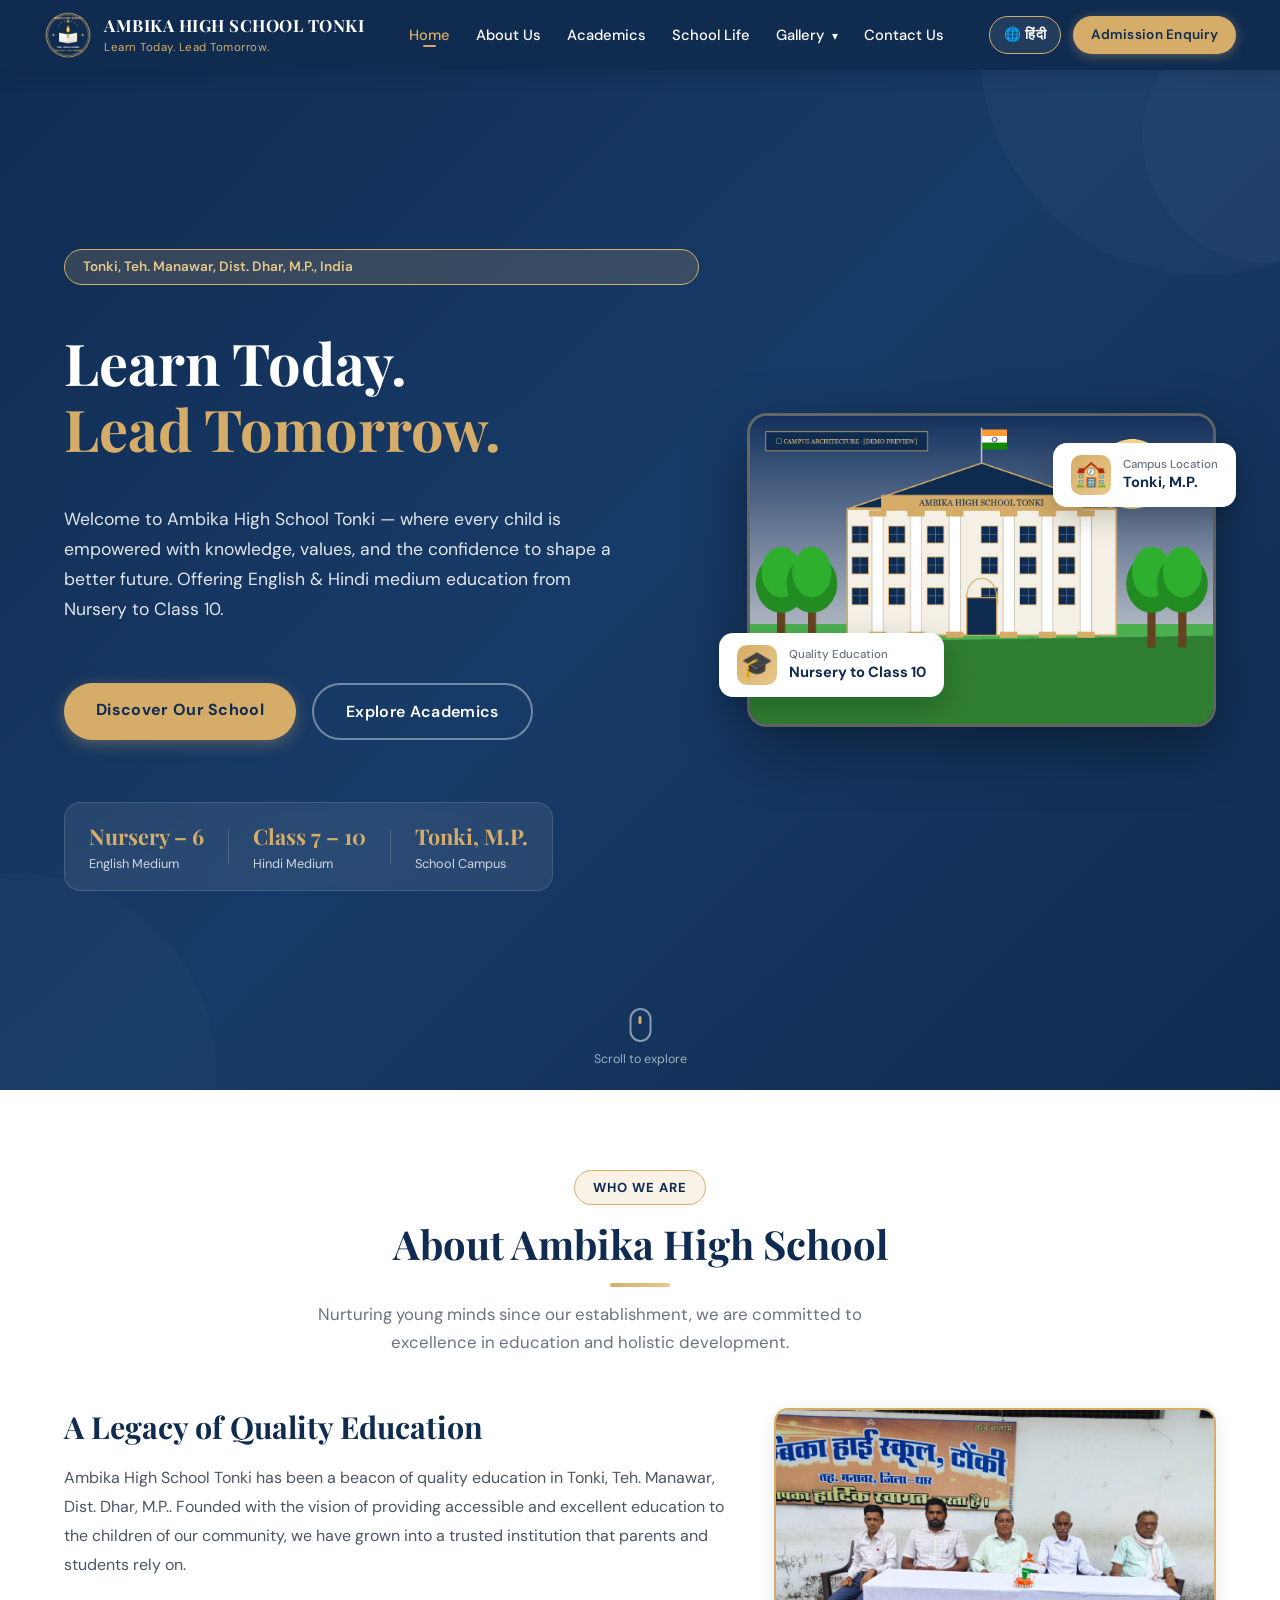
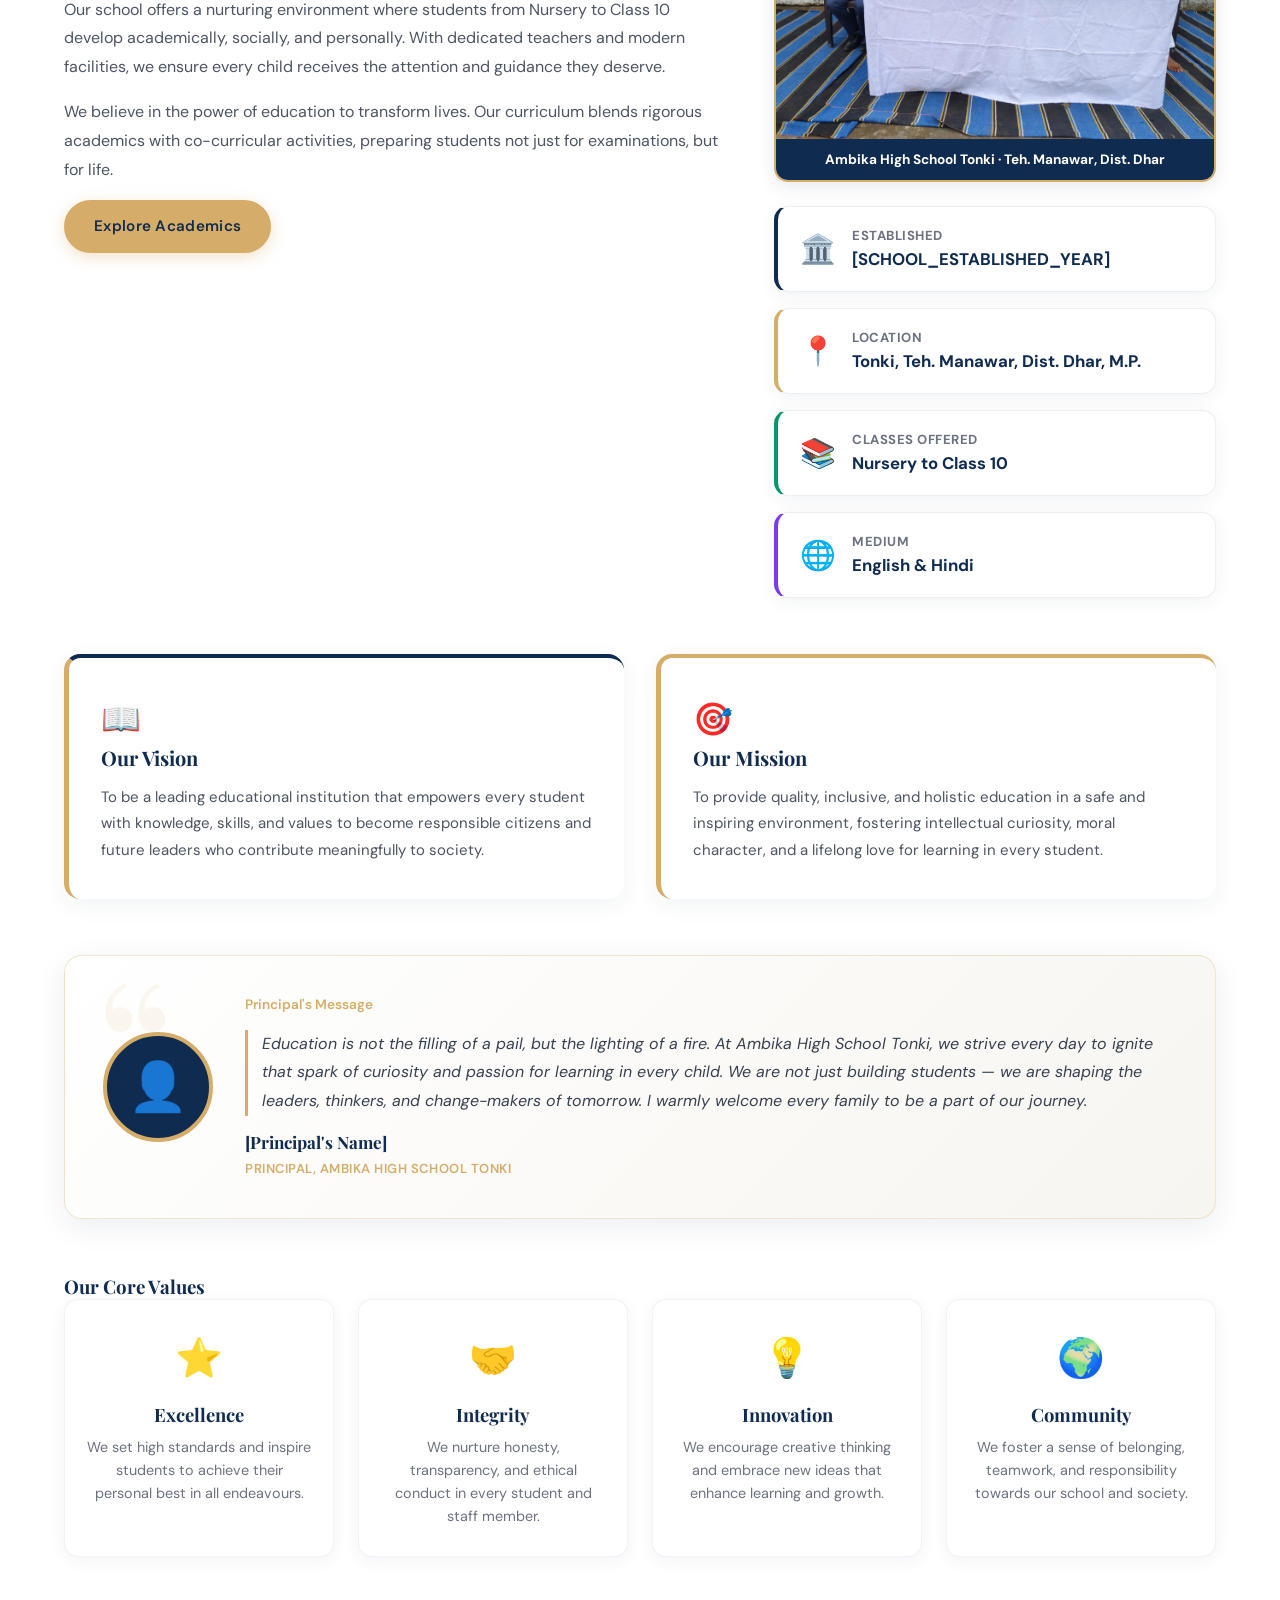
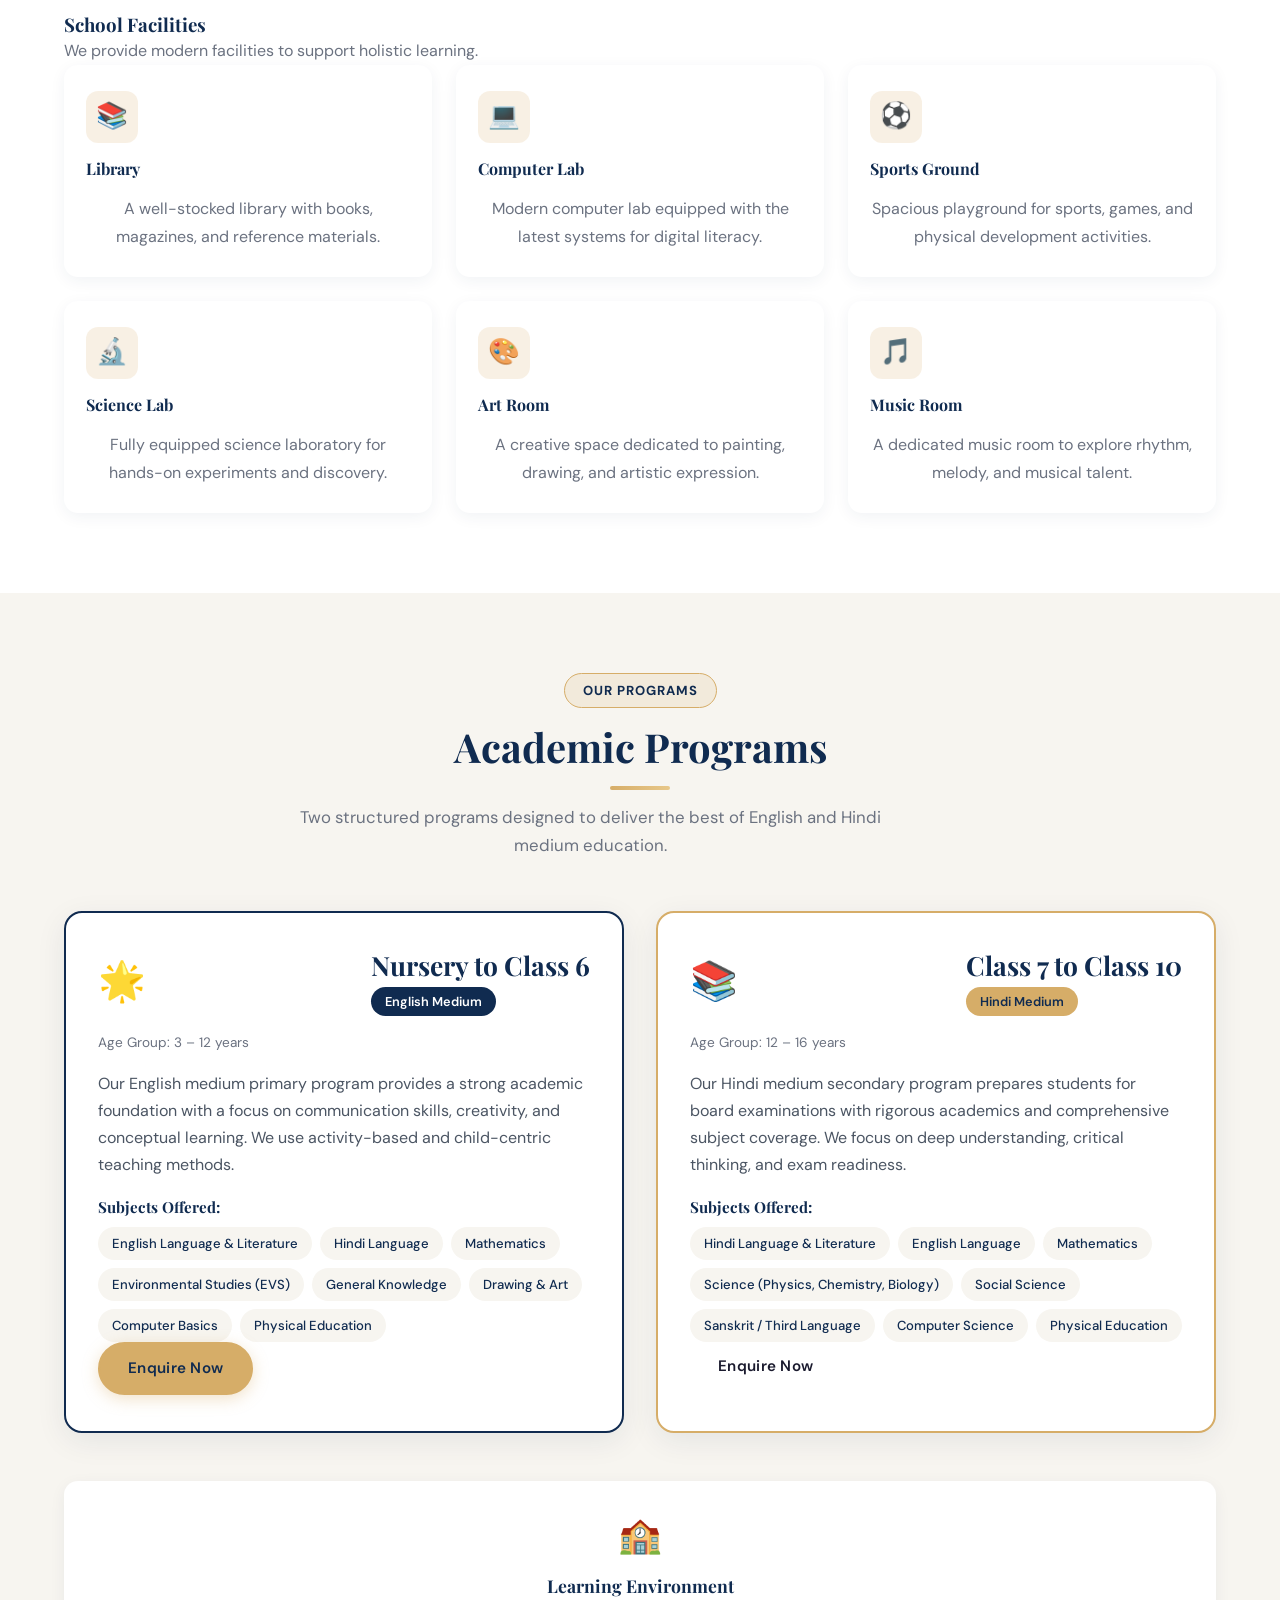
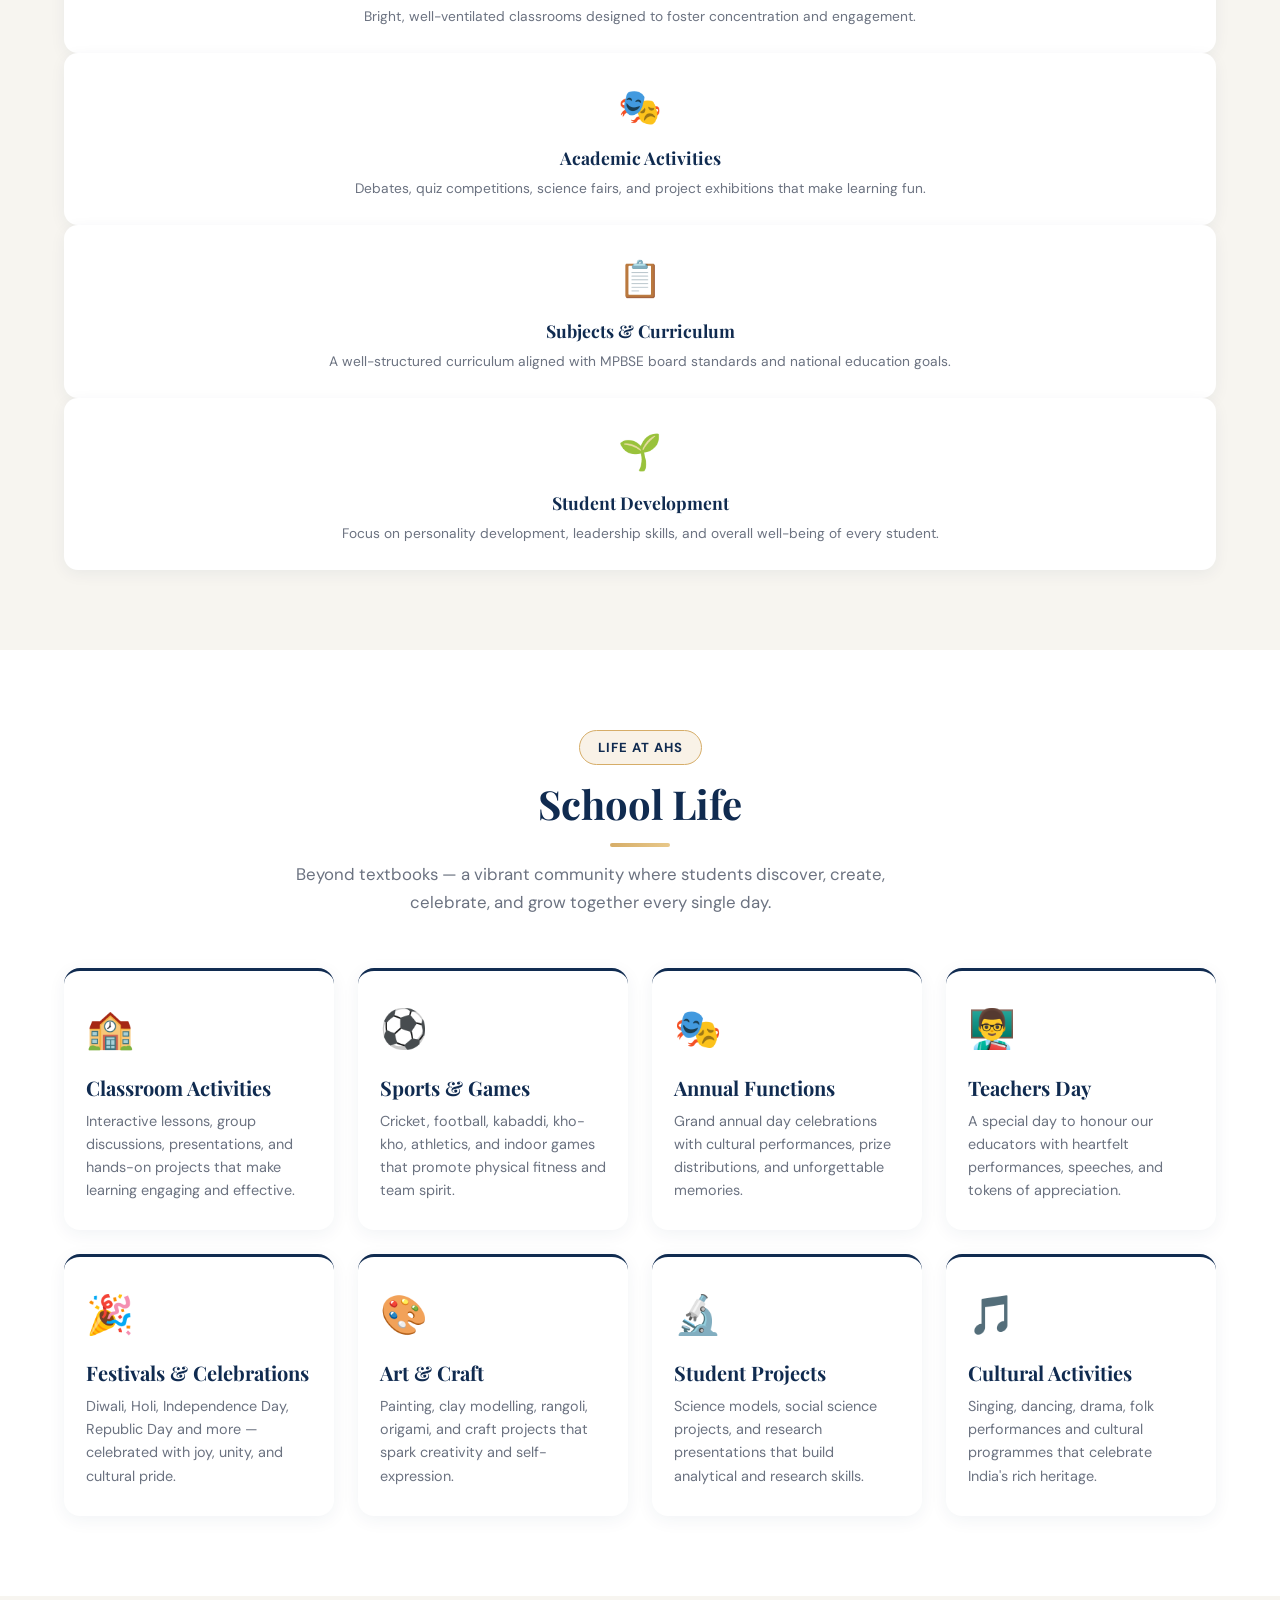
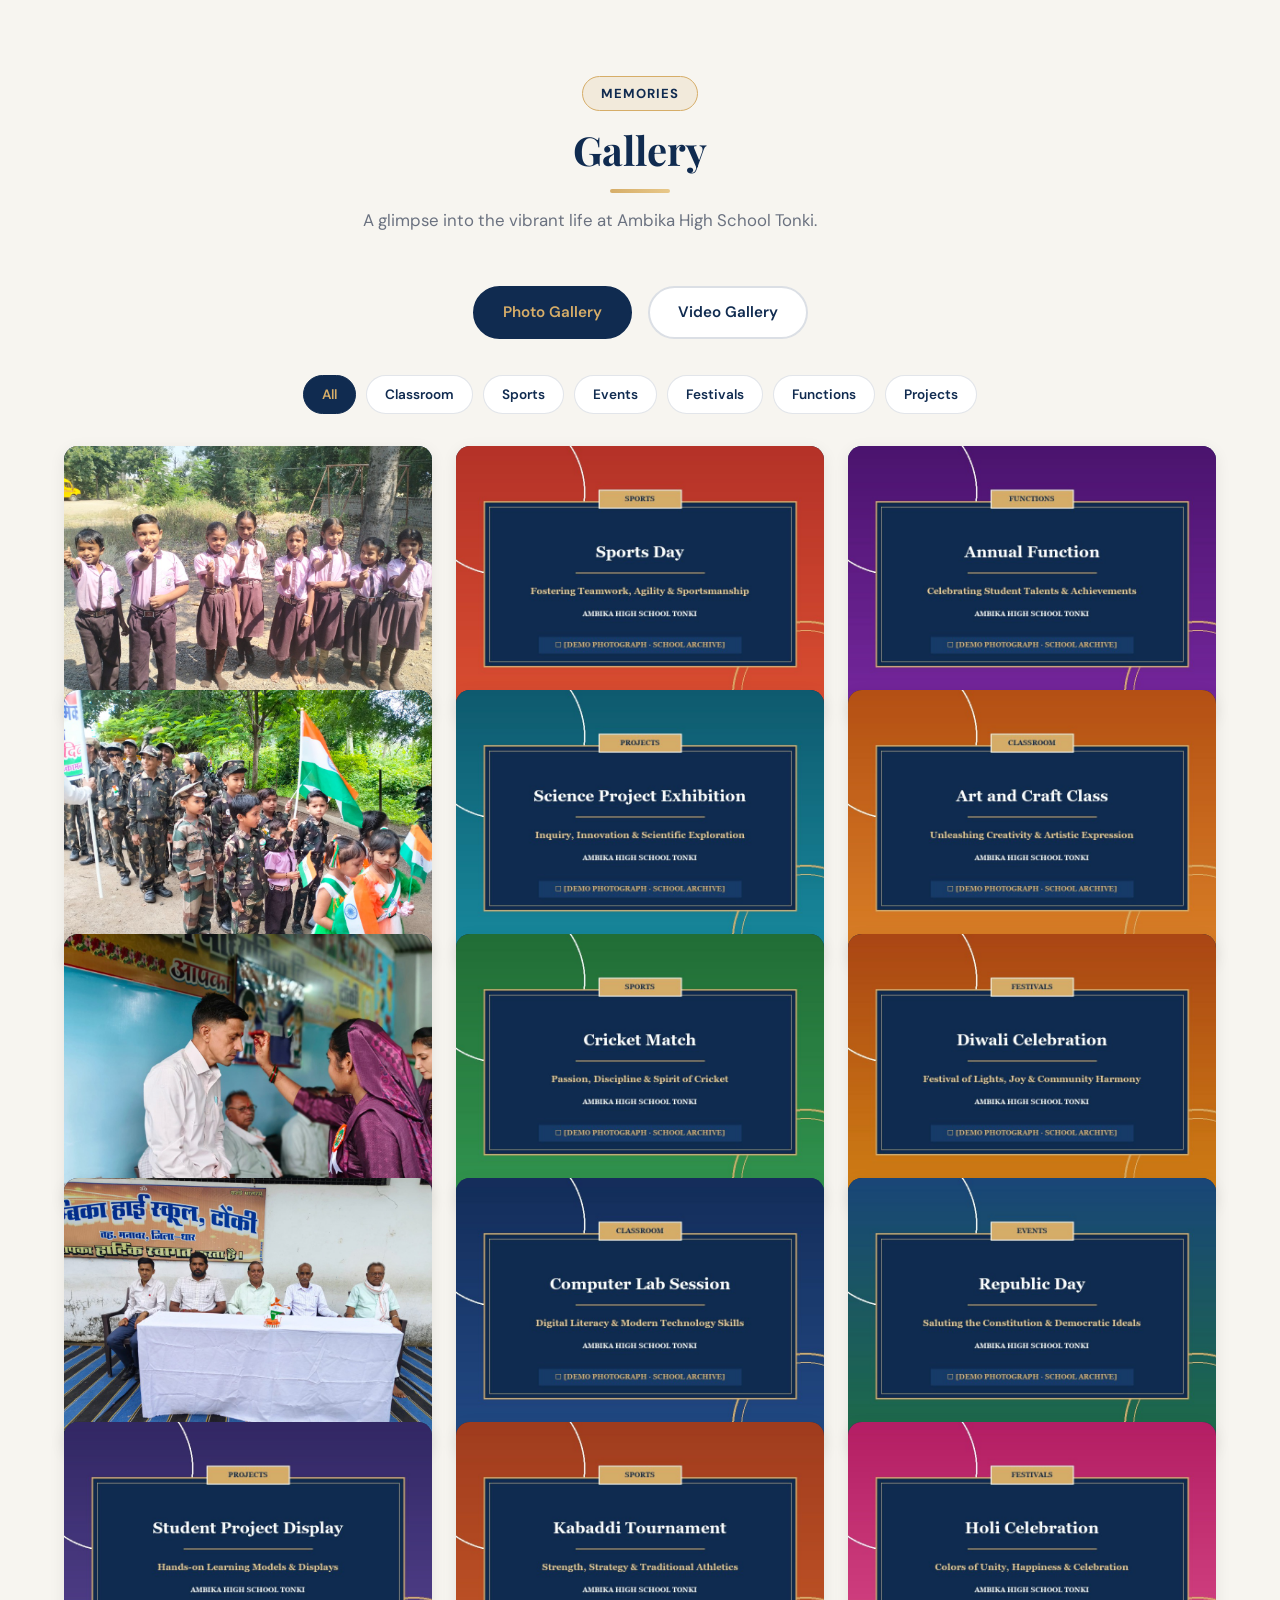
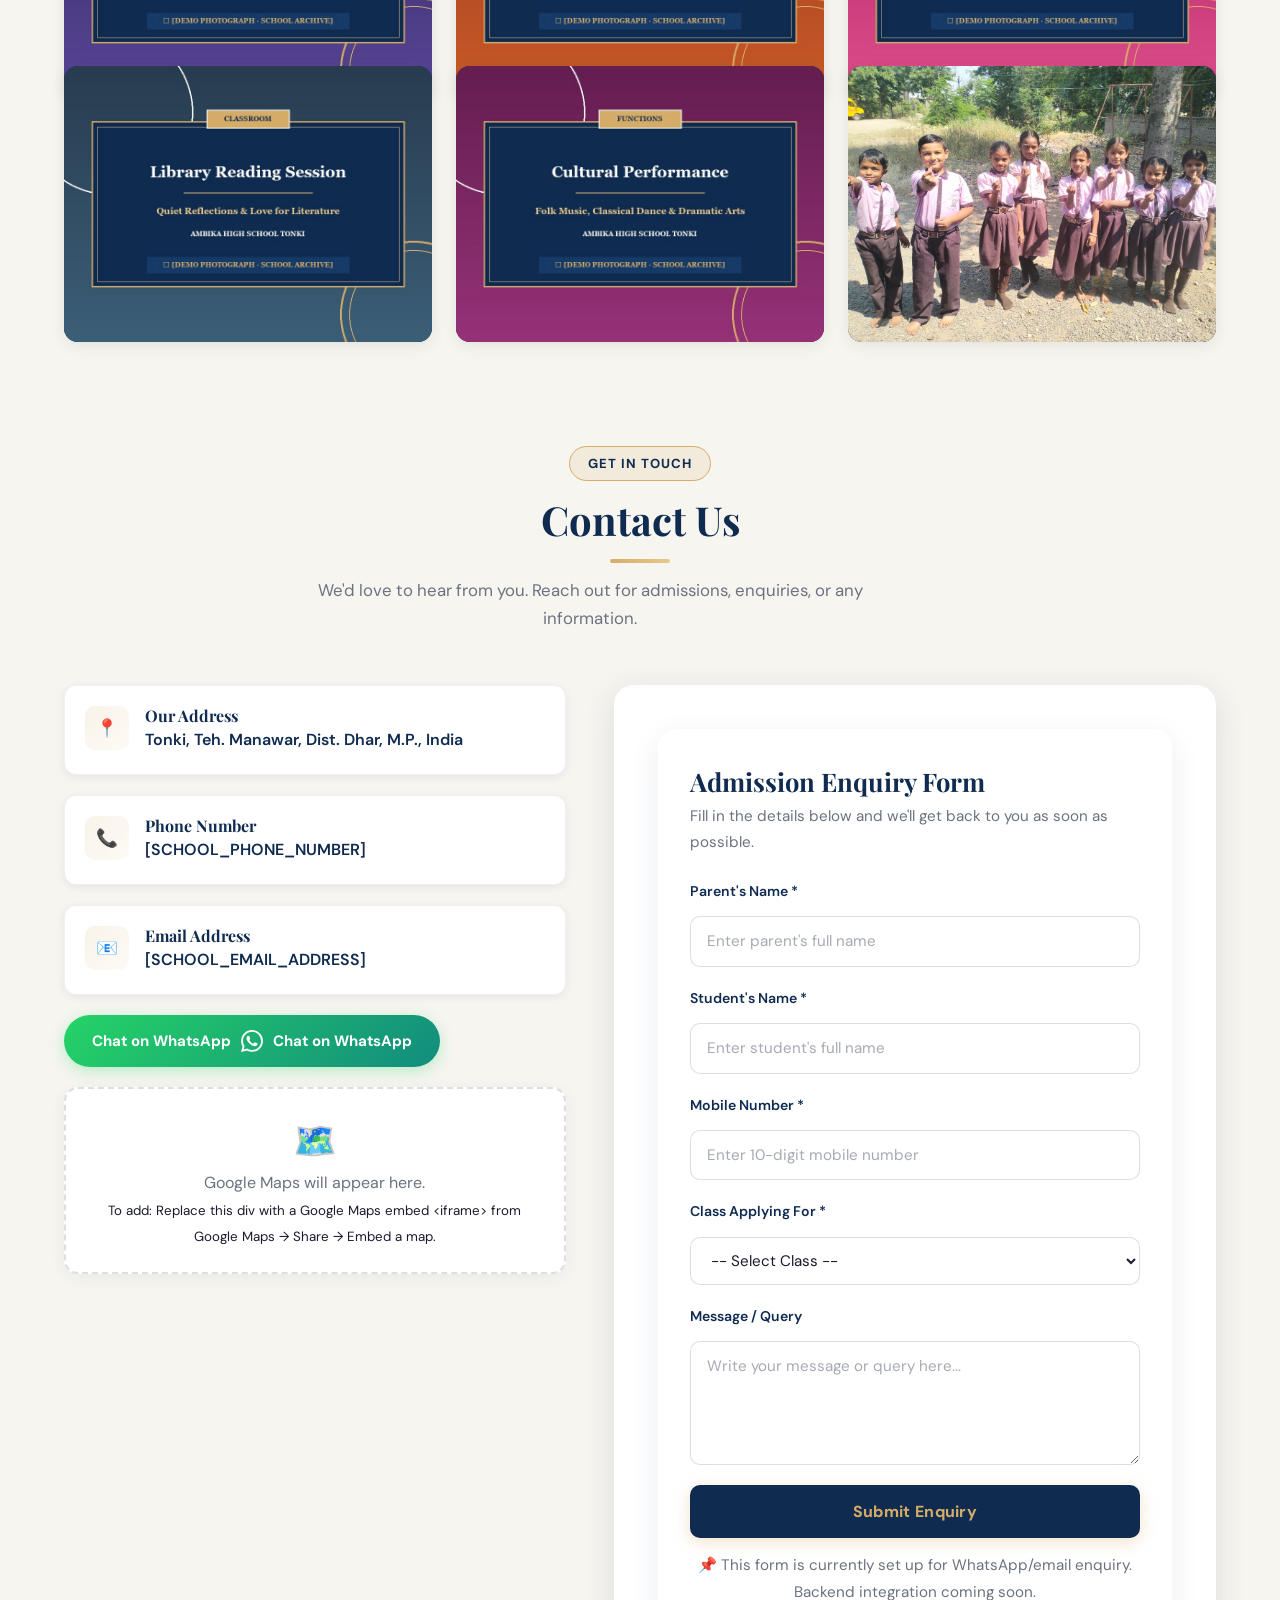
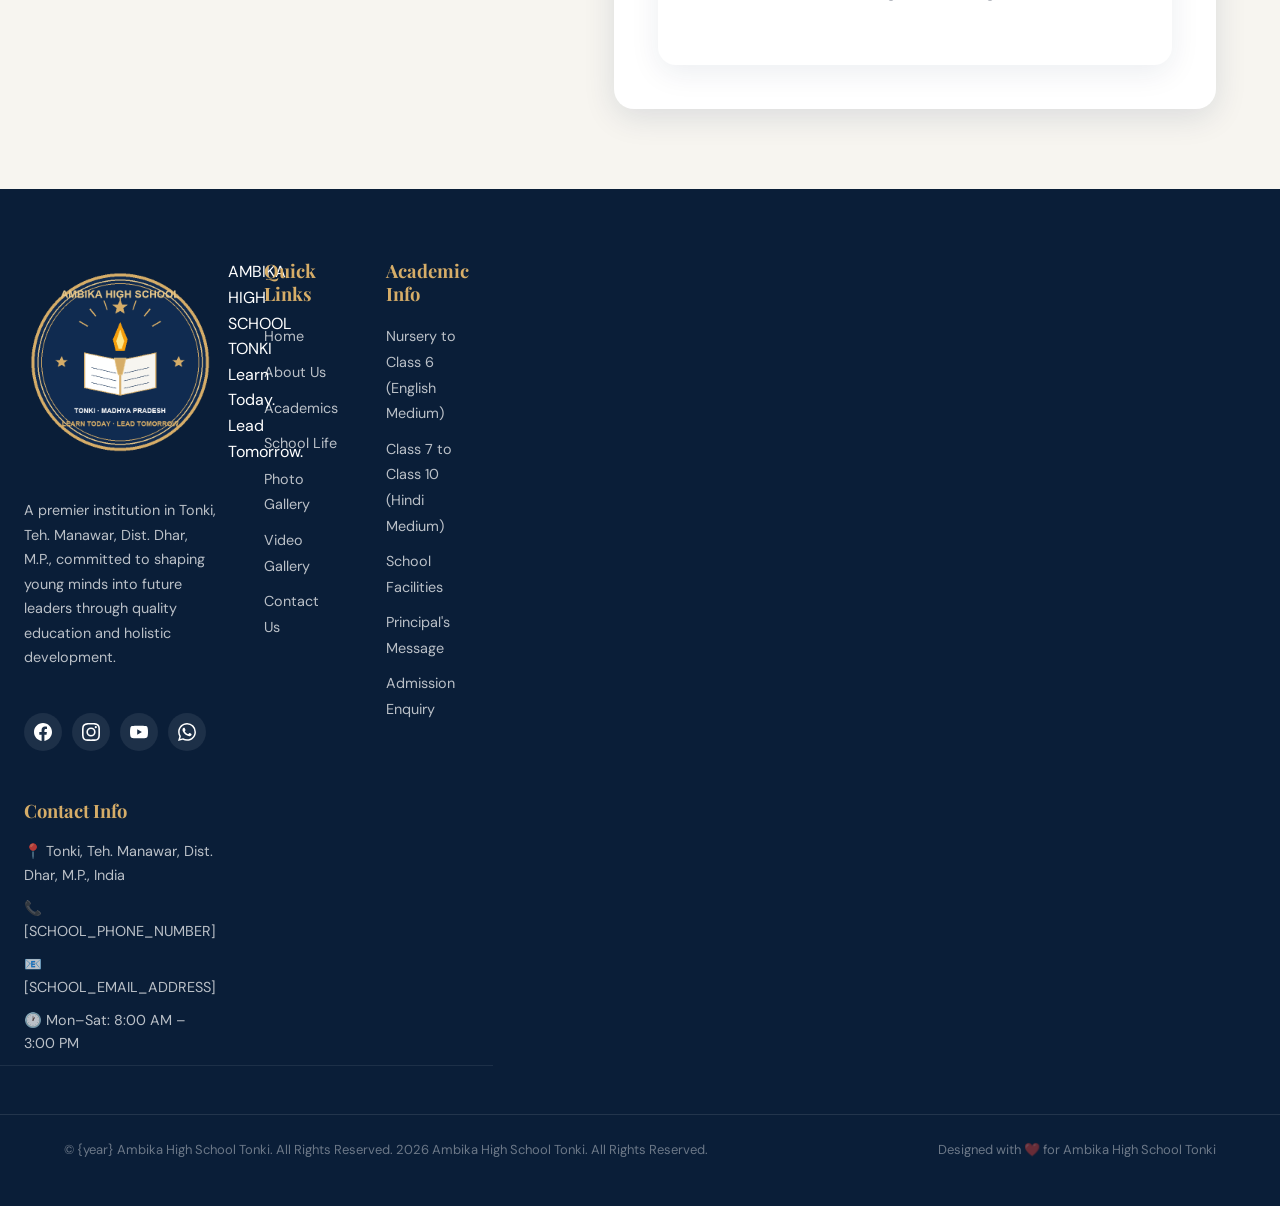
==== index.html @ 6439ce1b "Add files via upload" ====
<!DOCTYPE html>
<html lang="en">
<head>
  <meta charset="UTF-8" />
  <meta name="viewport" content="width=device-width, initial-scale=1.0" />
  <title>Ambika High School Tonki | Learn Today. Lead Tomorrow.</title>
  <meta name="description" content="Ambika High School Tonki — a premier school in Madhya Pradesh offering quality education from Nursery to Class 10. Nurturing young minds to lead tomorrow." />
  <!-- Open Graph -->
  <meta property="og:title" content="Ambika High School Tonki | Learn Today. Lead Tomorrow." />
  <meta property="og:description" content="A premier school in Tonki, Teh. Manawar, Dist. Dhar, M.P. offering English & Hindi medium education from Nursery to Class 10." />
  <meta property="og:type" content="website" />
  <!-- Favicon -->
  <link rel="icon" type="image/x-icon" href="assets/images/favicon.ico" />
  <!-- Google Fonts -->
  <link rel="preconnect" href="https://fonts.googleapis.com" />
  <link rel="preconnect" href="https://fonts.gstatic.com" crossorigin />
  <link href="https://fonts.googleapis.com/css2?family=Playfair+Display:wght@400;700&family=DM+Sans:wght@400;500;600&family=Noto+Sans+Devanagari:wght@400;600&display=swap" rel="stylesheet" />
  <!-- Stylesheet -->
  <link rel="stylesheet" href="assets/css/style.css" />
</head>
<body>

  <!-- ============================================================
       NAVIGATION BAR
  ============================================================ -->
  <nav id="navbar">
    <div class="nav-container">
      <!-- Logo -->
      <a href="#home" class="nav-logo" aria-label="Ambika High School Tonki Home">
        <img src="assets/images/logo.png" alt="Ambika High School Tonki Logo" class="logo-img" onerror="this.style.display='none';this.nextElementSibling.style.display='flex'" />
        <span class="logo-fallback" style="display:none;">AHS</span>
        <div class="logo-text">
          <span class="school-name-en" data-en="AMBIKA HIGH SCHOOL TONKI" data-hi="अंबिका हाई स्कूल टोंकी">AMBIKA HIGH SCHOOL TONKI</span>
          <span class="school-name-hi" style="display:none;" data-en="AMBIKA HIGH SCHOOL TONKI" data-hi="अंबिका हाई स्कूल टोंकी">अंबिका हाई स्कूल टोंकी</span>
          <span class="school-tagline" data-en="Learn Today. Lead Tomorrow." data-hi="आज सीखें, कल नेतृत्व करें।">Learn Today. Lead Tomorrow.</span>
        </div>
      </a>

      <!-- Desktop Nav Links -->
      <ul class="nav-links nav-menu" id="navLinks">
        <li><a href="#home" class="nav-link active" data-en="Home" data-hi="घर">Home</a></li>
        <li><a href="#about" class="nav-link" data-en="About Us" data-hi="हमारे बारे में">About Us</a></li>
        <li><a href="#academics" class="nav-link" data-en="Academics" data-hi="शिक्षा">Academics</a></li>
        <li><a href="#school-life" class="nav-link" data-en="School Life" data-hi="स्कूल जीवन">School Life</a></li>
        <li class="nav-dropdown has-dropdown">
          <a href="#gallery" class="nav-link dropdown-toggle"><span data-en="Gallery" data-hi="गैलरी">Gallery</span> <span class="dropdown-arrow">▾</span></a>
          <ul class="dropdown-menu nav-dropdown-menu">
            <li><a href="#photo-gallery" class="dropdown-item" data-en="Photo Gallery" data-hi="फोटो गैलरी">Photo Gallery</a></li>
            <li><a href="#video-gallery" class="dropdown-item" data-en="Video Gallery" data-hi="वीडियो गैलरी">Video Gallery</a></li>
          </ul>
        </li>
        <li><a href="#contact" class="nav-link" data-en="Contact Us" data-hi="संपर्क करें">Contact Us</a></li>
      </ul>

      <!-- Right Controls -->
      <div class="nav-controls">
        <button id="langToggle" class="lang-toggle" aria-label="Toggle Language">
          <span class="lang-icon">🌐</span>
          <span class="lang-label-en">English</span>
          <span class="lang-sep"> | </span>
          <span class="lang-label-hi">हिंदी</span>
        </button>
        <a href="#contact" class="btn btn-primary nav-cta" data-en="Admission Enquiry" data-hi="प्रवेश पूछताछ">Admission Enquiry</a>
        <!-- Hamburger -->
        <button class="hamburger" id="hamburger" aria-label="Open Menu" aria-expanded="false">
          <span></span>
          <span></span>
          <span></span>
        </button>
      </div>
    </div>
  </nav>

  <!-- ============================================================
       HERO SECTION
  ============================================================ -->
  <section id="home" class="hero">
    <!-- Decorative SVG background shapes -->
    <div class="hero-bg-shapes" aria-hidden="true">
      <svg class="hero-svg-top-right" viewBox="0 0 400 400" xmlns="http://www.w3.org/2000/svg">
        <circle cx="300" cy="80" r="180" fill="rgba(255,255,255,0.04)" />
        <circle cx="350" cy="150" r="100" fill="rgba(255,255,255,0.03)" />
      </svg>
      <svg class="hero-svg-bottom-left" viewBox="0 0 300 300" xmlns="http://www.w3.org/2000/svg">
        <circle cx="50" cy="250" r="150" fill="rgba(255,255,255,0.03)" />
      </svg>
    </div>

    <!-- Animated Floating Shapes -->
    <div class="floating-shapes" aria-hidden="true">
      <div class="shape shape-circle-1"></div>
      <div class="shape shape-circle-2"></div>
      <div class="shape shape-circle-3"></div>
      <div class="shape shape-dot-1"></div>
      <div class="shape shape-dot-2"></div>
      <div class="shape shape-dot-3"></div>
      <div class="shape shape-ring-1"></div>
      <div class="shape shape-ring-2"></div>
    </div>

    <div class="hero-container">
      <div class="hero-content">
        <div class="hero-badge" data-en="Tonki, Teh. Manawar, Dist. Dhar, M.P., India" data-hi="टोंकी, तह. मनावर, जिला धार, म.प्र., भारत">Tonki, Teh. Manawar, Dist. Dhar, M.P., India</div>
        <h1 class="hero-heading">
          <span class="heading-line-1" data-en="Learn Today." data-hi="आज सीखें,">Learn Today.</span><br />
          <span class="heading-line-2" data-en="Lead Tomorrow." data-hi="कल नेतृत्व करें।">Lead Tomorrow.</span>
        </h1>
        <p class="hero-subtitle" data-en="Welcome to Ambika High School Tonki — where every child is empowered with knowledge, values, and the confidence to shape a better future. Offering English & Hindi medium education from Nursery to Class 10." data-hi="अंबिका हाई स्कूल टोंकी में आपका स्वागत है — जहाँ हर बच्चे को ज्ञान, मूल्यों और आत्मविश्वास के साथ सशक्त किया जाता है। नर्सरी से कक्षा 10 तक अंग्रेज़ी और हिंदी माध्यम में शिक्षा।">
          Welcome to Ambika High School Tonki — where every child is empowered with knowledge, values, and the confidence to shape a better future. Offering English &amp; Hindi medium education from Nursery to Class 10.
        </p>
        <div class="hero-actions">
          <a href="#about" class="btn btn-hero-primary" data-en="Discover Our School" data-hi="हमारा स्कूल जानें">Discover Our School</a>
          <a href="#academics" class="btn btn-hero-secondary" data-en="Explore Academics" data-hi="शिक्षा देखें">Explore Academics</a>
        </div>
        <div class="hero-stats">
          <div class="hero-stat">
            <span class="stat-number">Nursery – 6</span>
            <span class="stat-label" data-en="English Medium" data-hi="अंग्रेज़ी माध्यम">English Medium</span>
          </div>
          <div class="hero-stat-divider"></div>
          <div class="hero-stat">
            <span class="stat-number">Class 7 – 10</span>
            <span class="stat-label" data-en="Hindi Medium" data-hi="हिंदी माध्यम">Hindi Medium</span>
          </div>
          <div class="hero-stat-divider"></div>
          <div class="hero-stat">
            <span class="stat-number">Tonki, M.P.</span>
            <span class="stat-label" data-en="School Campus" data-hi="स्कूल परिसर">School Campus</span>
          </div>
        </div>
      </div>
      <div class="hero-visual">
        <div class="hero-image-wrap">
          <img src="assets/images/school-building.jpg" alt="Ambika High School Tonki Campus" class="hero-image-main" loading="eager" />
          <div class="hero-floating-card hero-floating-card-left">
            <div class="hero-floating-card-icon">🎓</div>
            <div class="hero-floating-card-text">
              <span class="hero-floating-card-label" data-en="Quality Education" data-hi="गुणवत्तापूर्ण शिक्षा">Quality Education</span>
              <span class="hero-floating-card-value" data-en="Nursery to Class 10" data-hi="नर्सरी से 10वीं तक">Nursery to Class 10</span>
            </div>
          </div>
          <div class="hero-floating-card hero-floating-card-right">
            <div class="hero-floating-card-icon">🏫</div>
            <div class="hero-floating-card-text">
              <span class="hero-floating-card-label" data-en="Campus Location" data-hi="परिसर का स्थान">Campus Location</span>
              <span class="hero-floating-card-value" data-en="Tonki, M.P." data-hi="टोंकी, म.प्र.">Tonki, M.P.</span>
            </div>
          </div>
        </div>
      </div>
    </div>
    <!-- Scroll indicator -->
    <div class="scroll-indicator" aria-hidden="true">
      <div class="scroll-mouse">
        <div class="scroll-wheel"></div>
      </div>
      <span data-en="Scroll to explore" data-hi="नीचे देखें">Scroll to explore</span>
    </div>
  </section>

  <!-- ============================================================
       ABOUT SECTION
  ============================================================ -->
  <section id="about" class="section about-section">
    <div class="container">

      <!-- Section Header -->
      <div class="section-header">
        <span class="section-badge" data-en="Who We Are" data-hi="हम कौन हैं">Who We Are</span>
        <h2 class="section-title" data-en="About Ambika High School" data-hi="अंबिका हाई स्कूल के बारे में">About Ambika High School</h2>
        <p class="section-subtitle" data-en="Nurturing young minds since our establishment, we are committed to excellence in education and holistic development." data-hi="अपनी स्थापना से युवा मनों को पोषित करते हुए, हम शिक्षा में उत्कृष्टता और समग्र विकास के लिए प्रतिबद्ध हैं।">Nurturing young minds since our establishment, we are committed to excellence in education and holistic development.</p>
      </div>

      <!-- School Introduction: 2-column -->
      <div class="about-intro-grid">
        <div class="about-intro-text">
          <!-- EDITABLE PLACEHOLDER: [SCHOOL_ESTABLISHED_YEAR] -->
          <h3 data-en="A Legacy of Quality Education" data-hi="गुणवत्तापूर्ण शिक्षा की विरासत">A Legacy of Quality Education</h3>
          <p data-en="Ambika High School Tonki has been a beacon of quality education in Tonki, Teh. Manawar, Dist. Dhar, M.P.. Founded with the vision of providing accessible and excellent education to the children of our community, we have grown into a trusted institution that parents and students rely on." data-hi="अंबिका हाई स्कूल टोंकी, तह. मनावर, जिला धार, म.प्र. के टोंकी में गुणवत्तापूर्ण शिक्षा का प्रतीक रही है। हमारे समुदाय के बच्चों को सुलभ और उत्कृष्ट शिक्षा प्रदान करने की दृष्टि से स्थापित, हम एक विश्वसनीय संस्था बन गए हैं।">
            Ambika High School Tonki has been a beacon of quality education in Tonki, Teh. Manawar, Dist. Dhar, M.P.. Founded with the vision of providing accessible and excellent education to the children of our community, we have grown into a trusted institution that parents and students rely on.
          </p>
          <p data-en="Our school offers a nurturing environment where students from Nursery to Class 10 develop academically, socially, and personally. With dedicated teachers and modern facilities, we ensure every child receives the attention and guidance they deserve." data-hi="हमारा स्कूल एक पोषक वातावरण प्रदान करता है जहाँ नर्सरी से कक्षा 10 तक के छात्र शैक्षणिक, सामाजिक और व्यक्तिगत रूप से विकसित होते हैं। समर्पित शिक्षकों और आधुनिक सुविधाओं के साथ, हम सुनिश्चित करते हैं कि हर बच्चे को उनके योग्य ध्यान और मार्गदर्शन मिले।">
            Our school offers a nurturing environment where students from Nursery to Class 10 develop academically, socially, and personally. With dedicated teachers and modern facilities, we ensure every child receives the attention and guidance they deserve.
          </p>
          <p data-en="We believe in the power of education to transform lives. Our curriculum blends rigorous academics with co-curricular activities, preparing students not just for examinations, but for life." data-hi="हम शिक्षा की जीवन को बदलने की शक्ति में विश्वास करते हैं। हमारा पाठ्यक्रम कठोर शिक्षाविदों को सह-पाठ्यचर्या गतिविधियों के साथ मिश्रित करता है, छात्रों को न केवल परीक्षाओं के लिए बल्कि जीवन के लिए तैयार करता है।">
            We believe in the power of education to transform lives. Our curriculum blends rigorous academics with co-curricular activities, preparing students not just for examinations, but for life.
          </p>
          <a href="#academics" class="btn btn-primary" data-en="Explore Academics" data-hi="शिक्षा देखें">Explore Academics</a>
        </div>
        <div class="about-intro-cards">
          <!-- Official School Leadership & Foundation Photo -->
          <div class="about-real-photo-card" style="margin-bottom: 8px; border-radius: 14px; overflow: hidden; box-shadow: 0 4px 18px rgba(16,43,80,0.1); border: 2px solid #D6AD68;">
            <img src="assets/images/school-leadership-banner.jpg" alt="Ambika High School Tonki Management & Faculty" style="width: 100%; height: auto; display: block;" loading="lazy" />
            <div style="padding: 10px 14px; background: #102B50; color: #FFFFFF; font-size: 0.85rem; text-align: center;">
              <strong data-en="Ambika High School Tonki · Teh. Manawar, Dist. Dhar" data-hi="अम्बिका हाई स्कूल टोंकी · तह. मनावर, जिला-धार">Ambika High School Tonki · Teh. Manawar, Dist. Dhar</strong>
            </div>
          </div>

          <div class="info-card info-card-blue">
            <div class="info-card-icon">🏛️</div>
            <!-- EDITABLE PLACEHOLDER: [SCHOOL_ESTABLISHED_YEAR] -->
            <div class="info-card-content">
              <strong data-en="Established" data-hi="स्थापना वर्ष">Established</strong>
              <span data-en="[SCHOOL_ESTABLISHED_YEAR]" data-hi="[स्थापना वर्ष]">[SCHOOL_ESTABLISHED_YEAR]</span>
            </div>
          </div>
          <div class="info-card info-card-gold">
            <div class="info-card-icon">📍</div>
            <div class="info-card-content">
              <strong data-en="Location" data-hi="स्थान">Location</strong>
              <span data-en="Tonki, Teh. Manawar, Dist. Dhar, M.P." data-hi="टोंकी, तह. मनावर, जिला धार, म.प्र.">Tonki, Teh. Manawar, Dist. Dhar, M.P.</span>
            </div>
          </div>
          <div class="info-card info-card-green">
            <div class="info-card-icon">📚</div>
            <div class="info-card-content">
              <strong data-en="Classes Offered" data-hi="कक्षाएं">Classes Offered</strong>
              <span data-en="Nursery to Class 10" data-hi="नर्सरी से कक्षा 10">Nursery to Class 10</span>
            </div>
          </div>
          <div class="info-card info-card-purple">
            <div class="info-card-icon">🌐</div>
            <div class="info-card-content">
              <strong data-en="Medium" data-hi="माध्यम">Medium</strong>
              <span data-en="English & Hindi" data-hi="अंग्रेज़ी और हिंदी">English &amp; Hindi</span>
            </div>
          </div>
        </div>
      </div>

      <!-- Vision & Mission -->
      <div class="vision-mission-grid">
        <div class="vm-card vm-card-vision">
          <div class="vm-icon">📖</div>
          <h3 data-en="Our Vision" data-hi="हमारी दृष्टि">Our Vision</h3>
          <p data-en="To be a leading educational institution that empowers every student with knowledge, skills, and values to become responsible citizens and future leaders who contribute meaningfully to society." data-hi="एक अग्रणी शैक्षणिक संस्था बनना जो हर छात्र को ज्ञान, कौशल और मूल्यों के साथ सशक्त करे ताकि वे जिम्मेदार नागरिक और भविष्य के नेता बनें जो समाज में सार्थक योगदान दें।">
            To be a leading educational institution that empowers every student with knowledge, skills, and values to become responsible citizens and future leaders who contribute meaningfully to society.
          </p>
        </div>
        <div class="vm-card vm-card-mission">
          <div class="vm-icon">🎯</div>
          <h3 data-en="Our Mission" data-hi="हमारा मिशन">Our Mission</h3>
          <p data-en="To provide quality, inclusive, and holistic education in a safe and inspiring environment, fostering intellectual curiosity, moral character, and a lifelong love for learning in every student." data-hi="एक सुरक्षित और प्रेरणादायक वातावरण में गुणवत्तापूर्ण, समावेशी और समग्र शिक्षा प्रदान करना, हर छात्र में बौद्धिक जिज्ञासा, नैतिक चरित्र और सीखने के प्रति आजीवन प्रेम को बढ़ावा देना।">
            To provide quality, inclusive, and holistic education in a safe and inspiring environment, fostering intellectual curiosity, moral character, and a lifelong love for learning in every student.
          </p>
        </div>
      </div>

      <!-- Principal's Message -->
      <div class="principal-card">
        <div class="principal-avatar" aria-label="Principal's Photo Placeholder">
          <!-- EDITABLE PLACEHOLDER: [PRINCIPAL_NAME] -->
          <div class="avatar-placeholder">
            <span>👤</span>
          </div>
        </div>
        <div class="principal-content">
          <span class="principal-label" data-en="Principal's Message" data-hi="प्रधानाचार्य का संदेश">Principal's Message</span>
          <blockquote data-en="Education is not the filling of a pail, but the lighting of a fire. At Ambika High School Tonki, we strive every day to ignite that spark of curiosity and passion for learning in every child. We are not just building students — we are shaping the leaders, thinkers, and change-makers of tomorrow. I warmly welcome every family to be a part of our journey." data-hi="शिक्षा एक बाल्टी भरना नहीं, बल्कि एक आग जलाना है। अंबिका हाई स्कूल टोंकी में, हम हर दिन हर बच्चे में जिज्ञासा और सीखने के जुनून की चिंगारी जलाने का प्रयास करते हैं। हम केवल छात्र नहीं बना रहे — हम कल के नेताओं, विचारकों और परिवर्तन निर्माताओं को आकार दे रहे हैं।">
            "Education is not the filling of a pail, but the lighting of a fire. At Ambika High School Tonki, we strive every day to ignite that spark of curiosity and passion for learning in every child. We are not just building students — we are shaping the leaders, thinkers, and change-makers of tomorrow. I warmly welcome every family to be a part of our journey."
          </blockquote>
          <!-- EDITABLE PLACEHOLDER: [PRINCIPAL_NAME] -->
          <p class="principal-name" data-en="[Principal's Name]" data-hi="[प्रधानाचार्य का नाम]">[Principal's Name]</p>
          <p class="principal-title" data-en="Principal, Ambika High School Tonki" data-hi="प्रधानाचार्य, अंबिका हाई स्कूल टोंकी">Principal, Ambika High School Tonki</p>
        </div>
      </div>

      <!-- Our Values -->
      <div class="subsection-header">
        <h3 data-en="Our Core Values" data-hi="हमारे मूल मूल्य">Our Core Values</h3>
      </div>
      <div class="values-grid">
        <div class="value-card">
          <div class="value-icon">⭐</div>
          <h4 data-en="Excellence" data-hi="उत्कृष्टता">Excellence</h4>
          <p data-en="We set high standards and inspire students to achieve their personal best in all endeavours." data-hi="हम उच्च मानक स्थापित करते हैं और छात्रों को सभी प्रयासों में अपना सर्वश्रेष्ठ हासिल करने के लिए प्रेरित करते हैं।">We set high standards and inspire students to achieve their personal best in all endeavours.</p>
        </div>
        <div class="value-card">
          <div class="value-icon">🤝</div>
          <h4 data-en="Integrity" data-hi="सत्यनिष्ठा">Integrity</h4>
          <p data-en="We nurture honesty, transparency, and ethical conduct in every student and staff member." data-hi="हम हर छात्र और कर्मचारी में ईमानदारी, पारदर्शिता और नैतिक आचरण का पोषण करते हैं।">We nurture honesty, transparency, and ethical conduct in every student and staff member.</p>
        </div>
        <div class="value-card">
          <div class="value-icon">💡</div>
          <h4 data-en="Innovation" data-hi="नवाचार">Innovation</h4>
          <p data-en="We encourage creative thinking and embrace new ideas that enhance learning and growth." data-hi="हम रचनात्मक सोच को प्रोत्साहित करते हैं और नए विचारों को अपनाते हैं जो सीखने और विकास को बढ़ाते हैं।">We encourage creative thinking and embrace new ideas that enhance learning and growth.</p>
        </div>
        <div class="value-card">
          <div class="value-icon">🌍</div>
          <h4 data-en="Community" data-hi="समुदाय">Community</h4>
          <p data-en="We foster a sense of belonging, teamwork, and responsibility towards our school and society." data-hi="हम हमारे स्कूल और समाज के प्रति अपनेपन, टीमवर्क और जिम्मेदारी की भावना को बढ़ावा देते हैं।">We foster a sense of belonging, teamwork, and responsibility towards our school and society.</p>
        </div>
      </div>

      <!-- School Facilities -->
      <div class="subsection-header">
        <h3 data-en="School Facilities" data-hi="स्कूल सुविधाएं">School Facilities</h3>
        <p data-en="We provide modern facilities to support holistic learning." data-hi="हम समग्र शिक्षा का समर्थन करने के लिए आधुनिक सुविधाएं प्रदान करते हैं।">We provide modern facilities to support holistic learning.</p>
      </div>
      <div class="facilities-grid">
        <div class="facility-card">
          <div class="facility-icon">📚</div>
          <h4 data-en="Library" data-hi="पुस्तकालय">Library</h4>
          <p data-en="A well-stocked library with books, magazines, and reference materials." data-hi="किताबों, पत्रिकाओं और संदर्भ सामग्री के साथ एक अच्छी तरह से भंडारित पुस्तकालय।">A well-stocked library with books, magazines, and reference materials.</p>
        </div>
        <div class="facility-card">
          <div class="facility-icon">💻</div>
          <h4 data-en="Computer Lab" data-hi="कंप्यूटर लैब">Computer Lab</h4>
          <p data-en="Modern computer lab equipped with the latest systems for digital literacy." data-hi="डिजिटल साक्षरता के लिए नवीनतम सिस्टम से सुसज्जित आधुनिक कंप्यूटर लैब।">Modern computer lab equipped with the latest systems for digital literacy.</p>
        </div>
        <div class="facility-card">
          <div class="facility-icon">⚽</div>
          <h4 data-en="Sports Ground" data-hi="खेल मैदान">Sports Ground</h4>
          <p data-en="Spacious playground for sports, games, and physical development activities." data-hi="खेल, खेलों और शारीरिक विकास गतिविधियों के लिए विशाल खेल का मैदान।">Spacious playground for sports, games, and physical development activities.</p>
        </div>
        <div class="facility-card">
          <div class="facility-icon">🔬</div>
          <h4 data-en="Science Lab" data-hi="विज्ञान लैब">Science Lab</h4>
          <p data-en="Fully equipped science laboratory for hands-on experiments and discovery." data-hi="व्यावहारिक प्रयोगों और खोज के लिए पूरी तरह से सुसज्जित विज्ञान प्रयोगशाला।">Fully equipped science laboratory for hands-on experiments and discovery.</p>
        </div>
        <div class="facility-card">
          <div class="facility-icon">🎨</div>
          <h4 data-en="Art Room" data-hi="कला कक्ष">Art Room</h4>
          <p data-en="A creative space dedicated to painting, drawing, and artistic expression." data-hi="चित्रकारी, ड्राइंग और कलात्मक अभिव्यक्ति के लिए समर्पित एक रचनात्मक स्थान।">A creative space dedicated to painting, drawing, and artistic expression.</p>
        </div>
        <div class="facility-card">
          <div class="facility-icon">🎵</div>
          <h4 data-en="Music Room" data-hi="संगीत कक्ष">Music Room</h4>
          <p data-en="A dedicated music room to explore rhythm, melody, and musical talent." data-hi="लय, धुन और संगीत प्रतिभा का पता लगाने के लिए एक समर्पित संगीत कक्ष।">A dedicated music room to explore rhythm, melody, and musical talent.</p>
        </div>
      </div>

    </div>
  </section>

  <!-- ============================================================
       ACADEMICS SECTION
  ============================================================ -->
  <section id="academics" class="section academics-section">
    <div class="container">
      <div class="section-header">
        <span class="section-badge" data-en="Our Programs" data-hi="हमारे कार्यक्रम">Our Programs</span>
        <h2 class="section-title" data-en="Academic Programs" data-hi="शैक्षणिक कार्यक्रम">Academic Programs</h2>
        <p class="section-subtitle" data-en="Two structured programs designed to deliver the best of English and Hindi medium education." data-hi="दो संरचित कार्यक्रम जो अंग्रेज़ी और हिंदी माध्यम शिक्षा का सर्वश्रेष्ठ प्रदान करने के लिए डिज़ाइन किए गए हैं।">Two structured programs designed to deliver the best of English and Hindi medium education.</p>
      </div>

      <!-- Academic Program Cards -->
      <div class="academic-cards-grid">

        <!-- Card 1: Nursery to Class 6 -->
        <div class="academic-card academic-card-primary">
          <div class="ac-card-header">
            <div class="ac-icon">🌟</div>
            <div>
              <h3 data-en="Nursery to Class 6" data-hi="नर्सरी से कक्षा 6">Nursery to Class 6</h3>
              <span class="ac-medium-badge" data-en="English Medium" data-hi="अंग्रेज़ी माध्यम">English Medium</span>
            </div>
          </div>
          <div class="ac-age-info">
            <span class="ac-age-label" data-en="Age Group:" data-hi="आयु समूह:">Age Group:</span>
            <span class="ac-age-value" data-en="3 – 12 years" data-hi="3 – 12 वर्ष">3 – 12 years</span>
          </div>
          <p class="ac-description" data-en="Our English medium primary program provides a strong academic foundation with a focus on communication skills, creativity, and conceptual learning. We use activity-based and child-centric teaching methods." data-hi="हमारा अंग्रेज़ी माध्यम प्राथमिक कार्यक्रम संचार कौशल, रचनात्मकता और वैचारिक शिक्षा पर ध्यान केंद्रित करने के साथ एक मजबूत शैक्षणिक आधार प्रदान करता है। हम गतिविधि-आधारित और बाल-केंद्रित शिक्षण पद्धतियों का उपयोग करते हैं।">
            Our English medium primary program provides a strong academic foundation with a focus on communication skills, creativity, and conceptual learning. We use activity-based and child-centric teaching methods.
          </p>
          <div class="ac-subjects">
            <h4 data-en="Subjects Offered:" data-hi="विषय:">Subjects Offered:</h4>
            <ul>
              <li data-en="English Language & Literature" data-hi="अंग्रेज़ी भाषा और साहित्य">English Language &amp; Literature</li>
              <li data-en="Hindi Language" data-hi="हिंदी भाषा">Hindi Language</li>
              <li data-en="Mathematics" data-hi="गणित">Mathematics</li>
              <li data-en="Environmental Studies (EVS)" data-hi="पर्यावरण अध्ययन (EVS)">Environmental Studies (EVS)</li>
              <li data-en="General Knowledge" data-hi="सामान्य ज्ञान">General Knowledge</li>
              <li data-en="Drawing & Art" data-hi="ड्राइंग और कला">Drawing &amp; Art</li>
              <li data-en="Computer Basics" data-hi="कंप्यूटर मूल बातें">Computer Basics</li>
              <li data-en="Physical Education" data-hi="शारीरिक शिक्षा">Physical Education</li>
            </ul>
          </div>
          <a href="#contact" class="btn btn-primary" data-en="Enquire Now" data-hi="अभी पूछें">Enquire Now</a>
        </div>

        <!-- Card 2: Class 7 to Class 10 -->
        <div class="academic-card academic-card-secondary">
          <div class="ac-card-header">
            <div class="ac-icon">📚</div>
            <div>
              <h3 data-en="Class 7 to Class 10" data-hi="कक्षा 7 से कक्षा 10">Class 7 to Class 10</h3>
              <span class="ac-medium-badge ac-medium-hindi" data-en="Hindi Medium" data-hi="हिंदी माध्यम">Hindi Medium</span>
            </div>
          </div>
          <div class="ac-age-info">
            <span class="ac-age-label" data-en="Age Group:" data-hi="आयु समूह:">Age Group:</span>
            <span class="ac-age-value" data-en="12 – 16 years" data-hi="12 – 16 वर्ष">12 – 16 years</span>
          </div>
          <p class="ac-description" data-en="Our Hindi medium secondary program prepares students for board examinations with rigorous academics and comprehensive subject coverage. We focus on deep understanding, critical thinking, and exam readiness." data-hi="हमारा हिंदी माध्यम माध्यमिक कार्यक्रम कठोर शिक्षाविदों और व्यापक विषय कवरेज के साथ छात्रों को बोर्ड परीक्षाओं के लिए तैयार करता है। हम गहरी समझ, आलोचनात्मक सोच और परीक्षा की तैयारी पर ध्यान केंद्रित करते हैं।">
            Our Hindi medium secondary program prepares students for board examinations with rigorous academics and comprehensive subject coverage. We focus on deep understanding, critical thinking, and exam readiness.
          </p>
          <div class="ac-subjects">
            <h4 data-en="Subjects Offered:" data-hi="विषय:">Subjects Offered:</h4>
            <ul>
              <li data-en="Hindi Language & Literature" data-hi="हिंदी भाषा और साहित्य">Hindi Language &amp; Literature</li>
              <li data-en="English Language" data-hi="अंग्रेज़ी भाषा">English Language</li>
              <li data-en="Mathematics" data-hi="गणित">Mathematics</li>
              <li data-en="Science (Physics, Chemistry, Biology)" data-hi="विज्ञान (भौतिकी, रसायन, जीव विज्ञान)">Science (Physics, Chemistry, Biology)</li>
              <li data-en="Social Science" data-hi="सामाजिक विज्ञान">Social Science</li>
              <li data-en="Sanskrit / Third Language" data-hi="संस्कृत / तीसरी भाषा">Sanskrit / Third Language</li>
              <li data-en="Computer Science" data-hi="कंप्यूटर विज्ञान">Computer Science</li>
              <li data-en="Physical Education" data-hi="शारीरिक शिक्षा">Physical Education</li>
            </ul>
          </div>
          <a href="#contact" class="btn btn-secondary-outline" data-en="Enquire Now" data-hi="अभी पूछें">Enquire Now</a>
        </div>
      </div>

      <!-- Feature Tiles -->
      <div class="academic-features-grid">
        <div class="ac-feature-tile">
          <div class="ac-feature-icon">🏫</div>
          <h4 data-en="Learning Environment" data-hi="सीखने का माहौल">Learning Environment</h4>
          <p data-en="Bright, well-ventilated classrooms designed to foster concentration and engagement." data-hi="उज्ज्वल, अच्छी तरह हवादार कक्षाएं एकाग्रता और सहभागिता को बढ़ावा देने के लिए डिज़ाइन की गई हैं।">Bright, well-ventilated classrooms designed to foster concentration and engagement.</p>
        </div>
        <div class="ac-feature-tile">
          <div class="ac-feature-icon">🎭</div>
          <h4 data-en="Academic Activities" data-hi="शैक्षणिक गतिविधियां">Academic Activities</h4>
          <p data-en="Debates, quiz competitions, science fairs, and project exhibitions that make learning fun." data-hi="वाद-विवाद, प्रश्नोत्तरी प्रतियोगिताएं, विज्ञान मेले और परियोजना प्रदर्शनियां जो सीखने को मजेदार बनाती हैं।">Debates, quiz competitions, science fairs, and project exhibitions that make learning fun.</p>
        </div>
        <div class="ac-feature-tile">
          <div class="ac-feature-icon">📋</div>
          <h4 data-en="Subjects & Curriculum" data-hi="विषय और पाठ्यक्रम">Subjects &amp; Curriculum</h4>
          <p data-en="A well-structured curriculum aligned with MPBSE board standards and national education goals." data-hi="MPBSE बोर्ड मानकों और राष्ट्रीय शिक्षा लक्ष्यों के अनुरूप एक सुव्यवस्थित पाठ्यक्रम।">A well-structured curriculum aligned with MPBSE board standards and national education goals.</p>
        </div>
        <div class="ac-feature-tile">
          <div class="ac-feature-icon">🌱</div>
          <h4 data-en="Student Development" data-hi="छात्र विकास">Student Development</h4>
          <p data-en="Focus on personality development, leadership skills, and overall well-being of every student." data-hi="हर छात्र के व्यक्तित्व विकास, नेतृत्व कौशल और समग्र कल्याण पर ध्यान केंद्रित करना।">Focus on personality development, leadership skills, and overall well-being of every student.</p>
        </div>
      </div>

    </div>
  </section>

  <!-- ============================================================
       SCHOOL LIFE SECTION
  ============================================================ -->
  <section id="school-life" class="section school-life-section">
    <div class="container">
      <div class="section-header">
        <span class="section-badge" data-en="Life at AHS" data-hi="AHS में जीवन">Life at AHS</span>
        <h2 class="section-title" data-en="School Life" data-hi="स्कूल जीवन">School Life</h2>
        <p class="section-subtitle" data-en="Beyond textbooks — a vibrant community where students discover, create, celebrate, and grow together every single day." data-hi="पाठ्यपुस्तकों से परे — एक जीवंत समुदाय जहाँ छात्र हर दिन मिलकर खोजते, बनाते, उत्सव मनाते और बढ़ते हैं।">Beyond textbooks — a vibrant community where students discover, create, celebrate, and grow together every single day.</p>
      </div>

      <div class="school-life-grid">

        <div class="life-card" style="--card-color: #2563EB;">
          <div class="life-card-inner">
            <div class="life-icon">🏫</div>
            <h3 data-en="Classroom Activities" data-hi="कक्षा गतिविधियां">Classroom Activities</h3>
            <p data-en="Interactive lessons, group discussions, presentations, and hands-on projects that make learning engaging and effective." data-hi="इंटरैक्टिव पाठ, समूह चर्चा, प्रस्तुतियाँ और व्यावहारिक परियोजनाएं जो सीखने को आकर्षक और प्रभावी बनाती हैं।">Interactive lessons, group discussions, presentations, and hands-on projects that make learning engaging and effective.</p>
          </div>
        </div>

        <div class="life-card" style="--card-color: #16A34A;">
          <div class="life-card-inner">
            <div class="life-icon">⚽</div>
            <h3 data-en="Sports & Games" data-hi="खेल और खेल">Sports &amp; Games</h3>
            <p data-en="Cricket, football, kabaddi, kho-kho, athletics, and indoor games that promote physical fitness and team spirit." data-hi="क्रिकेट, फुटबॉल, कबड्डी, खो-खो, एथलेटिक्स और इनडोर गेम जो शारीरिक फिटनेस और टीम भावना को बढ़ावा देते हैं।">Cricket, football, kabaddi, kho-kho, athletics, and indoor games that promote physical fitness and team spirit.</p>
          </div>
        </div>

        <div class="life-card" style="--card-color: #9333EA;">
          <div class="life-card-inner">
            <div class="life-icon">🎭</div>
            <h3 data-en="Annual Functions" data-hi="वार्षिक समारोह">Annual Functions</h3>
            <p data-en="Grand annual day celebrations with cultural performances, prize distributions, and unforgettable memories." data-hi="सांस्कृतिक प्रस्तुतियों, पुरस्कार वितरण और अविस्मरणीय यादों के साथ भव्य वार्षिक दिवस समारोह।">Grand annual day celebrations with cultural performances, prize distributions, and unforgettable memories.</p>
          </div>
        </div>

        <div class="life-card" style="--card-color: #DC2626;">
          <div class="life-card-inner">
            <div class="life-icon">👨‍🏫</div>
            <h3 data-en="Teachers Day" data-hi="शिक्षक दिवस">Teachers Day</h3>
            <p data-en="A special day to honour our educators with heartfelt performances, speeches, and tokens of appreciation." data-hi="हमारे शिक्षकों को हृदयस्पर्शी प्रस्तुतियों, भाषणों और सराहना के प्रतीकों के साथ सम्मानित करने का एक विशेष दिन।">A special day to honour our educators with heartfelt performances, speeches, and tokens of appreciation.</p>
          </div>
        </div>

        <div class="life-card" style="--card-color: #D97706;">
          <div class="life-card-inner">
            <div class="life-icon">🎉</div>
            <h3 data-en="Festivals & Celebrations" data-hi="त्योहार और उत्सव">Festivals &amp; Celebrations</h3>
            <p data-en="Diwali, Holi, Independence Day, Republic Day and more — celebrated with joy, unity, and cultural pride." data-hi="दीवाली, होली, स्वतंत्रता दिवस, गणतंत्र दिवस और अधिक — खुशी, एकता और सांस्कृतिक गर्व के साथ मनाया जाता है।">Diwali, Holi, Independence Day, Republic Day and more — celebrated with joy, unity, and cultural pride.</p>
          </div>
        </div>

        <div class="life-card" style="--card-color: #EC4899;">
          <div class="life-card-inner">
            <div class="life-icon">🎨</div>
            <h3 data-en="Art & Craft" data-hi="कला और शिल्प">Art &amp; Craft</h3>
            <p data-en="Painting, clay modelling, rangoli, origami, and craft projects that spark creativity and self-expression." data-hi="चित्रकारी, मिट्टी मॉडलिंग, रंगोली, ओरिगेमी और शिल्प परियोजनाएं जो रचनात्मकता और आत्म-अभिव्यक्ति को प्रज्वलित करती हैं।">Painting, clay modelling, rangoli, origami, and craft projects that spark creativity and self-expression.</p>
          </div>
        </div>

        <div class="life-card" style="--card-color: #0891B2;">
          <div class="life-card-inner">
            <div class="life-icon">🔬</div>
            <h3 data-en="Student Projects" data-hi="छात्र परियोजनाएं">Student Projects</h3>
            <p data-en="Science models, social science projects, and research presentations that build analytical and research skills." data-hi="विज्ञान मॉडल, सामाजिक विज्ञान परियोजनाएं और शोध प्रस्तुतियां जो विश्लेषणात्मक और शोध कौशल का निर्माण करती हैं।">Science models, social science projects, and research presentations that build analytical and research skills.</p>
          </div>
        </div>

        <div class="life-card" style="--card-color: #7C3AED;">
          <div class="life-card-inner">
            <div class="life-icon">🎵</div>
            <h3 data-en="Cultural Activities" data-hi="सांस्कृतिक गतिविधियां">Cultural Activities</h3>
            <p data-en="Singing, dancing, drama, folk performances and cultural programmes that celebrate India's rich heritage." data-hi="गायन, नृत्य, नाटक, लोक प्रदर्शन और सांस्कृतिक कार्यक्रम जो भारत की समृद्ध विरासत का जश्न मनाते हैं।">Singing, dancing, drama, folk performances and cultural programmes that celebrate India's rich heritage.</p>
          </div>
        </div>

      </div>
    </div>
  </section>

  <!-- ============================================================
       GALLERY SECTION
  ============================================================ -->
  <section id="gallery" class="section gallery-section">
    <div class="container">
      <div class="section-header">
        <span class="section-badge" data-en="Memories" data-hi="यादें">Memories</span>
        <h2 class="section-title" data-en="Gallery" data-hi="गैलरी">Gallery</h2>
        <p class="section-subtitle" data-en="A glimpse into the vibrant life at Ambika High School Tonki." data-hi="अंबिका हाई स्कूल टोंकी में जीवंत जीवन की एक झलक।">A glimpse into the vibrant life at Ambika High School Tonki.</p>
      </div>

      <!-- Gallery Navigation Tabs -->
      <div class="gallery-tabs">
        <button class="gallery-tab active" data-tab="photo-gallery" data-en="Photo Gallery" data-hi="फोटो गैलरी">📷 Photo Gallery</button>
        <button class="gallery-tab" data-tab="video-gallery" data-en="Video Gallery" data-hi="वीडियो गैलरी">🎬 Video Gallery</button>
      </div>

      <!-- ---- PHOTO GALLERY ---- -->
      <div id="photo-gallery" class="gallery-panel active">
        <!-- Filter Buttons -->
        <div class="gallery-filters">
          <button class="filter-btn active" data-filter="all" data-en="All" data-hi="सभी">All</button>
          <button class="filter-btn" data-filter="classroom" data-en="Classroom" data-hi="कक्षा">Classroom</button>
          <button class="filter-btn" data-filter="sports" data-en="Sports" data-hi="खेल">Sports</button>
          <button class="filter-btn" data-filter="events" data-en="Events" data-hi="इवेंट">Events</button>
          <button class="filter-btn" data-filter="festivals" data-en="Festivals" data-hi="त्योहार">Festivals</button>
          <button class="filter-btn" data-filter="functions" data-en="Functions" data-hi="समारोह">Functions</button>
          <button class="filter-btn" data-filter="projects" data-en="Projects" data-hi="परियोजनाएं">Projects</button>
        </div>

        <!-- Photo Grid (18 photos) -->
        <div class="gallery-grid" id="galleryGrid">

          <div class="gallery-item" data-category="classroom">
            <img src="assets/images/gallery/photo-1.jpg" alt="Students in School Uniform" loading="lazy" />
            <div class="gallery-overlay">
              <span data-en="Students in School Uniform" data-hi="स्कूल यूनिफॉर्म में छात्र">Students in School Uniform</span>
            </div>
          </div>

          <div class="gallery-item" data-category="sports">
            <img src="assets/images/gallery/photo-2.jpg" alt="Sports Day" loading="lazy" />
            <div class="gallery-overlay">
              <span data-en="Sports Day" data-hi="खेल दिवस">Sports Day</span>
            </div>
          </div>

          <div class="gallery-item" data-category="functions">
            <img src="assets/images/gallery/photo-3.jpg" alt="Annual Function" loading="lazy" />
            <div class="gallery-overlay">
              <span data-en="Annual Function" data-hi="वार्षिक समारोह">Annual Function</span>
            </div>
          </div>

          <div class="gallery-item" data-category="festivals">
            <img src="assets/images/gallery/photo-4.jpg" alt="Independence Day National Parade" loading="lazy" />
            <div class="gallery-overlay">
              <span data-en="Independence Day Parade" data-hi="स्वतंत्रता दिवस राष्ट्रीय परेड">Independence Day Parade</span>
            </div>
          </div>

          <div class="gallery-item" data-category="projects">
            <img src="assets/images/gallery/photo-5.jpg" alt="Science Project Exhibition" loading="lazy" />
            <div class="gallery-overlay">
              <span data-en="Science Exhibition" data-hi="विज्ञान प्रदर्शनी">Science Exhibition</span>
            </div>
          </div>

          <div class="gallery-item" data-category="classroom">
            <img src="assets/images/gallery/photo-6.jpg" alt="Art and Craft Class" loading="lazy" />
            <div class="gallery-overlay">
              <span data-en="Art & Craft" data-hi="कला और शिल्प">Art &amp; Craft</span>
            </div>
          </div>

          <div class="gallery-item" data-category="events">
            <img src="assets/images/gallery/photo-7.jpg" alt="Teachers Day Celebration" loading="lazy" />
            <div class="gallery-overlay">
              <span data-en="Teachers Day" data-hi="शिक्षक दिवस">Teachers Day</span>
            </div>
          </div>

          <div class="gallery-item" data-category="sports">
            <img src="assets/images/gallery/photo-8.jpg" alt="Cricket Match" loading="lazy" />
            <div class="gallery-overlay">
              <span data-en="Cricket Match" data-hi="क्रिकेट मैच">Cricket Match</span>
            </div>
          </div>

          <div class="gallery-item" data-category="festivals">
            <img src="assets/images/gallery/photo-9.jpg" alt="Diwali Celebration" loading="lazy" />
            <div class="gallery-overlay">
              <span data-en="Diwali Celebration" data-hi="दीवाली उत्सव">Diwali Celebration</span>
            </div>
          </div>

          <div class="gallery-item" data-category="functions">
            <img src="assets/images/gallery/photo-10.jpg" alt="School Management & Dignitaries" loading="lazy" />
            <div class="gallery-overlay">
              <span data-en="School Management & Dignitaries" data-hi="स्कूल प्रबंधन एवं गणमान्य अतिथि">School Management & Dignitaries</span>
            </div>
          </div>

          <div class="gallery-item" data-category="classroom">
            <img src="assets/images/gallery/photo-11.jpg" alt="Computer Lab Session" loading="lazy" />
            <div class="gallery-overlay">
              <span data-en="Computer Lab" data-hi="कंप्यूटर लैब">Computer Lab</span>
            </div>
          </div>

          <div class="gallery-item" data-category="events">
            <img src="assets/images/gallery/photo-12.jpg" alt="Republic Day" loading="lazy" />
            <div class="gallery-overlay">
              <span data-en="Republic Day" data-hi="गणतंत्र दिवस">Republic Day</span>
            </div>
          </div>

          <div class="gallery-item" data-category="projects">
            <img src="assets/images/gallery/photo-13.jpg" alt="Student Project Display" loading="lazy" />
            <div class="gallery-overlay">
              <span data-en="Student Projects" data-hi="छात्र परियोजनाएं">Student Projects</span>
            </div>
          </div>

          <div class="gallery-item" data-category="sports">
            <img src="assets/images/gallery/photo-14.jpg" alt="Kabaddi Tournament" loading="lazy" />
            <div class="gallery-overlay">
              <span data-en="Kabaddi Tournament" data-hi="कबड्डी टूर्नामेंट">Kabaddi Tournament</span>
            </div>
          </div>

          <div class="gallery-item" data-category="festivals">
            <img src="assets/images/gallery/photo-15.jpg" alt="Holi Celebration" loading="lazy" />
            <div class="gallery-overlay">
              <span data-en="Holi Celebration" data-hi="होली उत्सव">Holi Celebration</span>
            </div>
          </div>

          <div class="gallery-item" data-category="classroom">
            <img src="assets/images/gallery/photo-16.jpg" alt="Library Reading Session" loading="lazy" />
            <div class="gallery-overlay">
              <span data-en="Library Session" data-hi="पुस्तकालय सत्र">Library Session</span>
            </div>
          </div>

          <div class="gallery-item" data-category="functions">
            <img src="assets/images/gallery/photo-17.jpg" alt="Cultural Performance" loading="lazy" />
            <div class="gallery-overlay">
              <span data-en="Cultural Performance" data-hi="सांस्कृतिक प्रदर्शन">Cultural Performance</span>
            </div>
          </div>

          <div class="gallery-item" data-category="events">
            <img src="assets/images/gallery/photo-18.jpg" alt="School Assembly" loading="lazy" />
            <div class="gallery-overlay">
              <span data-en="School Assembly" data-hi="स्कूल सभा">School Assembly</span>
            </div>
          </div>

        </div>
        <!-- End Photo Grid -->
      </div>
      <!-- End Photo Gallery Panel -->

      <!-- ---- VIDEO GALLERY ---- -->
      <div id="video-gallery" class="gallery-panel">
        <div class="section-subheader">
          <h3 data-en="Video Gallery" data-hi="वीडियो गैलरी">Video Gallery</h3>
          <p data-en="Watch our school events, functions, and activities come alive." data-hi="हमारे स्कूल के आयोजनों, समारोहों और गतिविधियों को जीवंत होते देखें।">Watch our school events, functions, and activities come alive.</p>
        </div>
        <div class="video-grid">

          <div class="video-card" data-video-src="assets/videos/school-event-1.mp4">
            <div class="video-thumbnail-placeholder" style="background: url('assets/images/independence-day-parade.jpg') center/cover no-repeat; position: relative;">
              <div style="position: absolute; inset: 0; background: rgba(16,43,80,0.45);"></div>
              <button class="play-btn" aria-label="Play Video" style="z-index: 2;">
                <svg viewBox="0 0 60 60" xmlns="http://www.w3.org/2000/svg">
                  <circle cx="30" cy="30" r="30" fill="rgba(214,173,104,0.92)" />
                  <polygon points="24,18 24,42 44,30" fill="#102B50" />
                </svg>
              </button>
            </div>
            <div class="video-info">
              <h4 data-en="Independence Day & School Parade" data-hi="स्वतंत्रता दिवस एवं स्कूल परेड">Independence Day &amp; School Parade</h4>
              <p data-en="Official video recording of students in national parade at Tonki campus." data-hi="टोंकी परिसर में राष्ट्रीय परेड में छात्रों का आधिकारिक वीडियो।">Official video recording of students in national parade at Tonki campus.</p>
            </div>
          </div>

          <div class="video-card" data-video-src="assets/videos/school-event-2.mp4">
            <div class="video-thumbnail-placeholder" style="background: url('assets/images/teachers-day-felicitation.jpg') center/cover no-repeat; position: relative;">
              <div style="position: absolute; inset: 0; background: rgba(16,43,80,0.45);"></div>
              <button class="play-btn" aria-label="Play Video" style="z-index: 2;">
                <svg viewBox="0 0 60 60" xmlns="http://www.w3.org/2000/svg">
                  <circle cx="30" cy="30" r="30" fill="rgba(214,173,104,0.92)" />
                  <polygon points="24,18 24,42 44,30" fill="#102B50" />
                </svg>
              </button>
            </div>
            <div class="video-info">
              <h4 data-en="Teacher Felicitation & Guru Vandana" data-hi="शिक्षक सम्मान एवं गुरु वंदना समारोह">Teacher Felicitation &amp; Guru Vandana</h4>
              <p data-en="Traditional reverence and felicitation honoring respected teachers." data-hi="आदरणीय शिक्षकों के सम्मान में आयोजित पारंपरिक गुरु वंदना कार्यक्रम।">Traditional reverence and felicitation honoring respected teachers.</p>
            </div>
          </div>

          <div class="video-card" data-video-id="YOUTUBE_VIDEO_ID_HERE">
            <div class="video-thumbnail-placeholder">
              <div class="video-thumb-inner">
                <span class="video-thumb-emoji">🎵</span>
              </div>
              <button class="play-btn" aria-label="Play Video">
                <svg viewBox="0 0 60 60" xmlns="http://www.w3.org/2000/svg">
                  <circle cx="30" cy="30" r="30" fill="rgba(0,0,0,0.6)" />
                  <polygon points="24,18 24,42 44,30" fill="white" />
                </svg>
              </button>
            </div>
            <div class="video-info">
              <h4 data-en="Cultural Programme" data-hi="सांस्कृतिक कार्यक्रम">Cultural Programme</h4>
              <p data-en="Performances by our talented students in music and dance." data-hi="संगीत और नृत्य में हमारे प्रतिभाशाली छात्रों द्वारा प्रस्तुतियाँ।">Performances by our talented students in music and dance.</p>
            </div>
          </div>

          <div class="video-card" data-video-id="YOUTUBE_VIDEO_ID_HERE">
            <div class="video-thumbnail-placeholder">
              <div class="video-thumb-inner">
                <span class="video-thumb-emoji">🎉</span>
              </div>
              <button class="play-btn" aria-label="Play Video">
                <svg viewBox="0 0 60 60" xmlns="http://www.w3.org/2000/svg">
                  <circle cx="30" cy="30" r="30" fill="rgba(0,0,0,0.6)" />
                  <polygon points="24,18 24,42 44,30" fill="white" />
                </svg>
              </button>
            </div>
            <div class="video-info">
              <h4 data-en="Independence Day 2024" data-hi="स्वतंत्रता दिवस 2024">Independence Day 2024</h4>
              <p data-en="Patriotic celebrations on Independence Day at our school." data-hi="हमारे स्कूल में स्वतंत्रता दिवस पर देशभक्ति उत्सव।">Patriotic celebrations on Independence Day at our school.</p>
            </div>
          </div>

          <div class="video-card" data-video-id="YOUTUBE_VIDEO_ID_HERE">
            <div class="video-thumbnail-placeholder">
              <div class="video-thumb-inner">
                <span class="video-thumb-emoji">👨‍🏫</span>
              </div>
              <button class="play-btn" aria-label="Play Video">
                <svg viewBox="0 0 60 60" xmlns="http://www.w3.org/2000/svg">
                  <circle cx="30" cy="30" r="30" fill="rgba(0,0,0,0.6)" />
                  <polygon points="24,18 24,42 44,30" fill="white" />
                </svg>
              </button>
            </div>
            <div class="video-info">
              <h4 data-en="Teachers Day Special" data-hi="शिक्षक दिवस विशेष">Teachers Day Special</h4>
              <p data-en="Students pay tribute to their beloved teachers." data-hi="छात्र अपने प्रिय शिक्षकों को श्रद्धांजलि देते हैं।">Students pay tribute to their beloved teachers.</p>
            </div>
          </div>

          <div class="video-card" data-video-id="YOUTUBE_VIDEO_ID_HERE">
            <div class="video-thumbnail-placeholder">
              <div class="video-thumb-inner">
                <span class="video-thumb-emoji">🔬</span>
              </div>
              <button class="play-btn" aria-label="Play Video">
                <svg viewBox="0 0 60 60" xmlns="http://www.w3.org/2000/svg">
                  <circle cx="30" cy="30" r="30" fill="rgba(0,0,0,0.6)" />
                  <polygon points="24,18 24,42 44,30" fill="white" />
                </svg>
              </button>
            </div>
            <div class="video-info">
              <h4 data-en="Science Exhibition" data-hi="विज्ञान प्रदर्शनी">Science Exhibition</h4>
              <p data-en="Innovative projects presented by our young scientists." data-hi="हमारे युवा वैज्ञानिकों द्वारा प्रस्तुत अभिनव परियोजनाएं।">Innovative projects presented by our young scientists.</p>
            </div>
          </div>

        </div>
      </div>
      <!-- End Video Gallery Panel -->

    </div>
  </section>

  <!-- ============================================================
       CONTACT SECTION
  ============================================================ -->
  <section id="contact" class="section contact-section">
    <div class="container">
      <div class="section-header">
        <span class="section-badge" data-en="Get In Touch" data-hi="संपर्क करें">Get In Touch</span>
        <h2 class="section-title" data-en="Contact Us" data-hi="संपर्क करें">Contact Us</h2>
        <p class="section-subtitle" data-en="We'd love to hear from you. Reach out for admissions, enquiries, or any information." data-hi="हम आपसे सुनना पसंद करेंगे। प्रवेश, पूछताछ या किसी भी जानकारी के लिए संपर्क करें।">We'd love to hear from you. Reach out for admissions, enquiries, or any information.</p>
      </div>

      <div class="contact-grid">

        <!-- Left: Contact Info -->
        <div class="contact-info-col">

          <div class="contact-info-card">
            <div class="contact-info-icon">📍</div>
            <div class="contact-info-content">
              <h4 data-en="Our Address" data-hi="हमारा पता">Our Address</h4>
              <p data-en="Tonki, Teh. Manawar, Dist. Dhar, M.P., India" data-hi="टोंकी, तह. मनावर, जिला धार, म.प्र., भारत">Tonki, Teh. Manawar, Dist. Dhar, M.P., India</p>
            </div>
          </div>

          <div class="contact-info-card">
            <div class="contact-info-icon">📞</div>
            <div class="contact-info-content">
              <h4 data-en="Phone Number" data-hi="फोन नंबर">Phone Number</h4>
              <!-- EDITABLE PLACEHOLDER: [SCHOOL_PHONE_NUMBER] -->
              <p><a href="tel:[SCHOOL_PHONE_NUMBER]" data-en="[SCHOOL_PHONE_NUMBER]" data-hi="[SCHOOL_PHONE_NUMBER]">[SCHOOL_PHONE_NUMBER]</a></p>
            </div>
          </div>

          <div class="contact-info-card">
            <div class="contact-info-icon">📧</div>
            <div class="contact-info-content">
              <h4 data-en="Email Address" data-hi="ईमेल पता">Email Address</h4>
              <!-- EDITABLE PLACEHOLDER: [SCHOOL_EMAIL_ADDRESS] -->
              <p><a href="mailto:[SCHOOL_EMAIL_ADDRESS]" data-en="[SCHOOL_EMAIL_ADDRESS]" data-hi="[SCHOOL_EMAIL_ADDRESS]">[SCHOOL_EMAIL_ADDRESS]</a></p>
            </div>
          </div>

          <!-- WhatsApp Button -->
          <!-- EDITABLE PLACEHOLDER: [WHATSAPP_NUMBER] -->
          <a href="https://wa.me/[WHATSAPP_NUMBER]" class="whatsapp-btn" target="_blank" rel="noopener noreferrer" aria-label="Chat on WhatsApp" data-en="Chat on WhatsApp" data-hi="WhatsApp पर चैट करें">
            <svg class="whatsapp-icon" viewBox="0 0 24 24" xmlns="http://www.w3.org/2000/svg" aria-hidden="true">
              <path d="M17.472 14.382c-.297-.149-1.758-.867-2.03-.967-.273-.099-.471-.148-.67.15-.197.297-.767.966-.94 1.164-.173.199-.347.223-.644.075-.297-.15-1.255-.463-2.39-1.475-.883-.788-1.48-1.761-1.653-2.059-.173-.297-.018-.458.13-.606.134-.133.298-.347.446-.52.149-.174.198-.298.298-.497.099-.198.05-.371-.025-.52-.075-.149-.669-1.612-.916-2.207-.242-.579-.487-.5-.669-.51-.173-.008-.371-.01-.57-.01-.198 0-.52.074-.792.372-.272.297-1.04 1.016-1.04 2.479 0 1.462 1.065 2.875 1.213 3.074.149.198 2.096 3.2 5.077 4.487.709.306 1.262.489 1.694.625.712.227 1.36.195 1.871.118.571-.085 1.758-.719 2.006-1.413.248-.694.248-1.289.173-1.413-.074-.124-.272-.198-.57-.347m-5.421 7.403h-.004a9.87 9.87 0 01-5.031-1.378l-.361-.214-3.741.982.998-3.648-.235-.374a9.86 9.86 0 01-1.51-5.26c.001-5.45 4.436-9.884 9.888-9.884 2.64 0 5.122 1.03 6.988 2.898a9.825 9.825 0 012.893 6.994c-.003 5.45-4.437 9.884-9.885 9.884m8.413-18.297A11.815 11.815 0 0012.05 0C5.495 0 .16 5.335.157 11.892c0 2.096.547 4.142 1.588 5.945L.057 24l6.305-1.654a11.882 11.882 0 005.683 1.448h.005c6.554 0 11.89-5.335 11.893-11.893a11.821 11.821 0 00-3.48-8.413Z" fill="currentColor"/>
            </svg>
            <span data-en="Chat on WhatsApp" data-hi="WhatsApp पर चैट करें">Chat on WhatsApp</span>
          </a>

          <!-- Google Maps Placeholder -->
          <div class="map-placeholder">
            <div class="map-placeholder-inner">
              <span class="map-icon">🗺️</span>
              <p data-en="Google Maps will appear here." data-hi="Google Maps यहाँ दिखेगा।">Google Maps will appear here.</p>
              <small data-en="To add: Replace this div with a Google Maps embed &lt;iframe&gt; from Google Maps → Share → Embed a map." data-hi="जोड़ने के लिए: इस div को Google Maps embed &lt;iframe&gt; से बदलें।">
                To add: Replace this div with a Google Maps embed &lt;iframe&gt; from Google Maps → Share → Embed a map.
              </small>
            </div>
          </div>

        </div>
        <!-- End Contact Info -->

        <!-- Right: Enquiry Form -->
        <div class="contact-form-col">
          <div class="form-card">
            <h3 data-en="Admission Enquiry Form" data-hi="प्रवेश पूछताछ फॉर्म">Admission Enquiry Form</h3>
            <p class="form-note" data-en="Fill in the details below and we'll get back to you as soon as possible." data-hi="नीचे विवरण भरें और हम जल्द से जल्द आपसे संपर्क करेंगे।">Fill in the details below and we'll get back to you as soon as possible.</p>

            <form id="enquiryForm" action="#" novalidate>
              <div class="form-group">
                <label for="parentName" data-en="Parent's Name *" data-hi="अभिभावक का नाम *">Parent's Name *</label>
                <input type="text" id="parentName" name="parentName" placeholder="Enter parent's full name" required autocomplete="name"
                  data-placeholder-en="Enter parent's full name" data-placeholder-hi="अभिभावक का पूरा नाम दर्ज करें" />
              </div>

              <div class="form-group">
                <label for="studentName" data-en="Student's Name *" data-hi="छात्र का नाम *">Student's Name *</label>
                <input type="text" id="studentName" name="studentName" placeholder="Enter student's full name" required autocomplete="off"
                  data-placeholder-en="Enter student's full name" data-placeholder-hi="छात्र का पूरा नाम दर्ज करें" />
              </div>

              <div class="form-group">
                <label for="mobileNumber" data-en="Mobile Number *" data-hi="मोबाइल नंबर *">Mobile Number *</label>
                <input type="tel" id="mobileNumber" name="mobileNumber" placeholder="Enter 10-digit mobile number" required autocomplete="tel" maxlength="10"
                  data-placeholder-en="Enter 10-digit mobile number" data-placeholder-hi="10 अंकों का मोबाइल नंबर दर्ज करें" />
              </div>

              <div class="form-group">
                <label for="classApplying" data-en="Class Applying For *" data-hi="किस कक्षा के लिए *">Class Applying For *</label>
                <select id="classApplying" name="classApplying" required>
                  <option value="" disabled selected data-en="-- Select Class --" data-hi="-- कक्षा चुनें --">-- Select Class --</option>
                  <option value="nursery" data-en="Nursery" data-hi="नर्सरी">Nursery</option>
                  <option value="kg" data-en="Kindergarten (KG)" data-hi="किंडरगार्टन (KG)">Kindergarten (KG)</option>
                  <option value="1" data-en="Class 1" data-hi="कक्षा 1">Class 1</option>
                  <option value="2" data-en="Class 2" data-hi="कक्षा 2">Class 2</option>
                  <option value="3" data-en="Class 3" data-hi="कक्षा 3">Class 3</option>
                  <option value="4" data-en="Class 4" data-hi="कक्षा 4">Class 4</option>
                  <option value="5" data-en="Class 5" data-hi="कक्षा 5">Class 5</option>
                  <option value="6" data-en="Class 6" data-hi="कक्षा 6">Class 6</option>
                  <option value="7" data-en="Class 7" data-hi="कक्षा 7">Class 7</option>
                  <option value="8" data-en="Class 8" data-hi="कक्षा 8">Class 8</option>
                  <option value="9" data-en="Class 9" data-hi="कक्षा 9">Class 9</option>
                  <option value="10" data-en="Class 10" data-hi="कक्षा 10">Class 10</option>
                </select>
              </div>

              <div class="form-group">
                <label for="message" data-en="Message / Query" data-hi="संदेश / प्रश्न">Message / Query</label>
                <textarea id="message" name="message" rows="4" placeholder="Write your message or query here..."
                  data-placeholder-en="Write your message or query here..." data-placeholder-hi="अपना संदेश या प्रश्न यहाँ लिखें..."></textarea>
              </div>

              <button type="submit" class="btn btn-primary btn-full" data-en="Submit Enquiry" data-hi="पूछताछ जमा करें">Submit Enquiry</button>

              <!-- Success Message (hidden by default) -->
              <div id="formSuccess" class="form-success" style="display:none;" role="alert">
                <span>✅</span>
                <p data-en="Thank you! Your enquiry has been submitted. We will contact you shortly." data-hi="धन्यवाद! आपकी पूछताछ जमा हो गई है। हम जल्द ही आपसे संपर्क करेंगे।">Thank you! Your enquiry has been submitted. We will contact you shortly.</p>
              </div>
            </form>

            <p class="form-disclaimer" data-en="📌 This form is currently set up for WhatsApp/email enquiry. Backend integration coming soon." data-hi="📌 यह फॉर्म वर्तमान में WhatsApp/ईमेल पूछताछ के लिए स्थापित है। बैकएंड इंटीग्रेशन जल्द आ रहा है।">
              📌 This form is currently set up for WhatsApp/email enquiry. Backend integration coming soon.
            </p>
          </div>
        </div>
        <!-- End Enquiry Form -->

      </div>
    </div>
  </section>

  <!-- ============================================================
       FOOTER
  ============================================================ -->
  <footer class="footer">
    <div class="footer-top">
      <div class="container footer-grid">

        <!-- Brand Column -->
        <div class="footer-brand">
          <div class="footer-logo">
            <img src="assets/images/logo.png" alt="Ambika High School Tonki" class="footer-logo-img" onerror="this.style.display='none';this.nextElementSibling.style.display='flex'" />
            <span class="logo-fallback footer-logo-fallback" style="display:none;">AHS</span>
            <div>
              <span class="footer-school-name" data-en="AMBIKA HIGH SCHOOL TONKI" data-hi="अंबिका हाई स्कूल टोंकी">AMBIKA HIGH SCHOOL TONKI</span>
              <span class="footer-tagline" data-en="Learn Today. Lead Tomorrow." data-hi="आज सीखें, कल नेतृत्व करें।">Learn Today. Lead Tomorrow.</span>
            </div>
          </div>
          <p class="footer-intro" data-en="A premier institution in Tonki, Teh. Manawar, Dist. Dhar, M.P., committed to shaping young minds into future leaders through quality education and holistic development." data-hi="टोंकी, तह. मनावर, जिला धार, म.प्र. में एक प्रमुख संस्था, जो गुणवत्तापूर्ण शिक्षा और समग्र विकास के माध्यम से युवा मनों को भविष्य के नेताओं में आकार देने के लिए प्रतिबद्ध है।">
            A premier institution in Tonki, Teh. Manawar, Dist. Dhar, M.P., committed to shaping young minds into future leaders through quality education and holistic development.
          </p>
          <div class="footer-social">
            <!-- EDITABLE: Update hrefs with actual social media profile URLs -->
            <a href="#" class="social-link" aria-label="Facebook" title="Facebook">
              <svg viewBox="0 0 24 24" xmlns="http://www.w3.org/2000/svg"><path d="M24 12.073c0-6.627-5.373-12-12-12s-12 5.373-12 12c0 5.99 4.388 10.954 10.125 11.854v-8.385H7.078v-3.47h3.047V9.43c0-3.007 1.792-4.669 4.533-4.669 1.312 0 2.686.235 2.686.235v2.953H15.83c-1.491 0-1.956.925-1.956 1.874v2.25h3.328l-.532 3.47h-2.796v8.385C19.612 23.027 24 18.062 24 12.073z" fill="currentColor"/></svg>
            </a>
            <a href="#" class="social-link" aria-label="Instagram" title="Instagram">
              <svg viewBox="0 0 24 24" xmlns="http://www.w3.org/2000/svg"><path d="M12 2.163c3.204 0 3.584.012 4.85.07 3.252.148 4.771 1.691 4.919 4.919.058 1.265.069 1.645.069 4.849 0 3.205-.012 3.584-.069 4.849-.149 3.225-1.664 4.771-4.919 4.919-1.266.058-1.644.07-4.85.07-3.204 0-3.584-.012-4.849-.07-3.26-.149-4.771-1.699-4.919-4.92-.058-1.265-.07-1.644-.07-4.849 0-3.204.013-3.583.07-4.849.149-3.227 1.664-4.771 4.919-4.919 1.266-.057 1.645-.069 4.849-.069zM12 0C8.741 0 8.333.014 7.053.072 2.695.272.273 2.69.073 7.052.014 8.333 0 8.741 0 12c0 3.259.014 3.668.072 4.948.2 4.358 2.618 6.78 6.98 6.98C8.333 23.986 8.741 24 12 24c3.259 0 3.668-.014 4.948-.072 4.354-.2 6.782-2.618 6.979-6.98.059-1.28.073-1.689.073-4.948 0-3.259-.014-3.667-.072-4.947-.196-4.354-2.617-6.78-6.979-6.98C15.668.014 15.259 0 12 0zm0 5.838a6.162 6.162 0 100 12.324 6.162 6.162 0 000-12.324zM12 16a4 4 0 110-8 4 4 0 010 8zm6.406-11.845a1.44 1.44 0 100 2.881 1.44 1.44 0 000-2.881z" fill="currentColor"/></svg>
            </a>
            <a href="#" class="social-link" aria-label="YouTube" title="YouTube">
              <svg viewBox="0 0 24 24" xmlns="http://www.w3.org/2000/svg"><path d="M23.495 6.205a3.007 3.007 0 00-2.088-2.088c-1.87-.501-9.396-.501-9.396-.501s-7.507-.01-9.396.501A3.007 3.007 0 00.527 6.205a31.247 31.247 0 00-.522 5.805 31.247 31.247 0 00.522 5.783 3.007 3.007 0 002.088 2.088c1.868.502 9.396.502 9.396.502s7.506 0 9.396-.502a3.007 3.007 0 002.088-2.088 31.247 31.247 0 00.5-5.783 31.247 31.247 0 00-.5-5.805zM9.609 15.601V8.408l6.264 3.602z" fill="currentColor"/></svg>
            </a>
            <a href="https://wa.me/[WHATSAPP_NUMBER]" class="social-link" aria-label="WhatsApp" title="WhatsApp" target="_blank" rel="noopener noreferrer">
              <svg viewBox="0 0 24 24" xmlns="http://www.w3.org/2000/svg"><path d="M17.472 14.382c-.297-.149-1.758-.867-2.03-.967-.273-.099-.471-.148-.67.15-.197.297-.767.966-.94 1.164-.173.199-.347.223-.644.075-.297-.15-1.255-.463-2.39-1.475-.883-.788-1.48-1.761-1.653-2.059-.173-.297-.018-.458.13-.606.134-.133.298-.347.446-.52.149-.174.198-.298.298-.497.099-.198.05-.371-.025-.52-.075-.149-.669-1.612-.916-2.207-.242-.579-.487-.5-.669-.51-.173-.008-.371-.01-.57-.01-.198 0-.52.074-.792.372-.272.297-1.04 1.016-1.04 2.479 0 1.462 1.065 2.875 1.213 3.074.149.198 2.096 3.2 5.077 4.487.709.306 1.262.489 1.694.625.712.227 1.36.195 1.871.118.571-.085 1.758-.719 2.006-1.413.248-.694.248-1.289.173-1.413-.074-.124-.272-.198-.57-.347m-5.421 7.403h-.004a9.87 9.87 0 01-5.031-1.378l-.361-.214-3.741.982.998-3.648-.235-.374a9.86 9.86 0 01-1.51-5.26c.001-5.45 4.436-9.884 9.888-9.884 2.64 0 5.122 1.03 6.988 2.898a9.825 9.825 0 012.893 6.994c-.003 5.45-4.437 9.884-9.885 9.884m8.413-18.297A11.815 11.815 0 0012.05 0C5.495 0 .16 5.335.157 11.892c0 2.096.547 4.142 1.588 5.945L.057 24l6.305-1.654a11.882 11.882 0 005.683 1.448h.005c6.554 0 11.89-5.335 11.893-11.893a11.821 11.821 0 00-3.48-8.413Z" fill="currentColor"/></svg>
            </a>
          </div>
        </div>

        <!-- Quick Links Column -->
        <div class="footer-col">
          <h4 class="footer-col-title" data-en="Quick Links" data-hi="त्वरित लिंक">Quick Links</h4>
          <ul class="footer-links">
            <li><a href="#home" data-en="Home" data-hi="घर">Home</a></li>
            <li><a href="#about" data-en="About Us" data-hi="हमारे बारे में">About Us</a></li>
            <li><a href="#academics" data-en="Academics" data-hi="शिक्षा">Academics</a></li>
            <li><a href="#school-life" data-en="School Life" data-hi="स्कूल जीवन">School Life</a></li>
            <li><a href="#photo-gallery" data-en="Photo Gallery" data-hi="फोटो गैलरी">Photo Gallery</a></li>
            <li><a href="#video-gallery" data-en="Video Gallery" data-hi="वीडियो गैलरी">Video Gallery</a></li>
            <li><a href="#contact" data-en="Contact Us" data-hi="संपर्क करें">Contact Us</a></li>
          </ul>
        </div>

        <!-- Academic Info Column -->
        <div class="footer-col">
          <h4 class="footer-col-title" data-en="Academic Info" data-hi="शैक्षणिक जानकारी">Academic Info</h4>
          <ul class="footer-links">
            <li><a href="#academics" data-en="Nursery to Class 6 (English Medium)" data-hi="नर्सरी से कक्षा 6 (अंग्रेज़ी माध्यम)">Nursery to Class 6 (English Medium)</a></li>
            <li><a href="#academics" data-en="Class 7 to Class 10 (Hindi Medium)" data-hi="कक्षा 7 से कक्षा 10 (हिंदी माध्यम)">Class 7 to Class 10 (Hindi Medium)</a></li>
            <li><a href="#about" data-en="School Facilities" data-hi="स्कूल सुविधाएं">School Facilities</a></li>
            <li><a href="#about" data-en="Principal's Message" data-hi="प्रधानाचार्य का संदेश">Principal's Message</a></li>
            <li><a href="#contact" data-en="Admission Enquiry" data-hi="प्रवेश पूछताछ">Admission Enquiry</a></li>
          </ul>
        </div>

        <!-- Contact Info Column -->
        <div class="footer-col">
          <h4 class="footer-col-title" data-en="Contact Info" data-hi="संपर्क जानकारी">Contact Info</h4>
          <ul class="footer-contact-list">
            <li>
              <span class="fc-icon">📍</span>
              <span data-en="Tonki, Teh. Manawar, Dist. Dhar, M.P., India" data-hi="टोंकी, तह. मनावर, जिला धार, म.प्र., भारत">Tonki, Teh. Manawar, Dist. Dhar, M.P., India</span>
            </li>
            <li>
              <span class="fc-icon">📞</span>
              <!-- EDITABLE PLACEHOLDER: [SCHOOL_PHONE_NUMBER] -->
              <a href="tel:[SCHOOL_PHONE_NUMBER]" data-en="[SCHOOL_PHONE_NUMBER]" data-hi="[SCHOOL_PHONE_NUMBER]">[SCHOOL_PHONE_NUMBER]</a>
            </li>
            <li>
              <span class="fc-icon">📧</span>
              <!-- EDITABLE PLACEHOLDER: [SCHOOL_EMAIL_ADDRESS] -->
              <a href="mailto:[SCHOOL_EMAIL_ADDRESS]" data-en="[SCHOOL_EMAIL_ADDRESS]" data-hi="[SCHOOL_EMAIL_ADDRESS]">[SCHOOL_EMAIL_ADDRESS]</a>
            </li>
            <li>
              <span class="fc-icon">🕐</span>
              <span data-en="Mon–Sat: 8:00 AM – 3:00 PM" data-hi="सोम–शनि: सुबह 8:00 – दोपहर 3:00">Mon–Sat: 8:00 AM – 3:00 PM</span>
            </li>
          </ul>
        </div>

      </div>
    </div>

    <!-- Footer Bottom -->
    <div class="footer-bottom">
      <div class="container footer-bottom-inner">
        <p data-en="&copy; {year} Ambika High School Tonki. All Rights Reserved." data-hi="&copy; {year} अंबिका हाई स्कूल टोंकी। सर्वाधिकार सुरक्षित।">
          &copy; <span id="currentYear"></span> Ambika High School Tonki. All Rights Reserved.
        </p>
        <p class="footer-made-with" data-en="Designed with ❤️ for Ambika High School Tonki" data-hi="अंबिका हाई स्कूल टोंकी के लिए ❤️ के साथ डिज़ाइन किया गया">
          Designed with ❤️ for Ambika High School Tonki
        </p>
      </div>
    </div>
  </footer>

  <!-- ============================================================
       BACK TO TOP BUTTON
  ============================================================ -->
  <button id="backToTop" aria-label="Back to top" title="Back to top">↑</button>

  <!-- ============================================================
       LIGHTBOX
  ============================================================ -->
  <div id="lightbox" class="lightbox" role="dialog" aria-modal="true" aria-label="Image Lightbox" style="display:none;">
    <div class="lightbox-overlay"></div>
    <div class="lightbox-content">
      <button class="lightbox-close" aria-label="Close lightbox">&times;</button>
      <button class="lightbox-prev" aria-label="Previous image">&#10094;</button>
      <img id="lightbox-img" src="" alt="" />
      <button class="lightbox-next" aria-label="Next image">&#10095;</button>
      <div class="lightbox-caption"></div>
    </div>
  </div>

  <!-- ============================================================
       VIDEO MODAL
  ============================================================ -->
  <div id="videoModal" class="video-modal" role="dialog" aria-modal="true" aria-label="Video Player" style="display:none;">
    <div class="video-modal-overlay"></div>
    <div class="video-modal-content">
      <button class="video-modal-close" aria-label="Close video">&times;</button>
      <div class="video-wrapper">
        <iframe id="videoFrame" src="" frameborder="0" allow="accelerometer; autoplay; clipboard-write; encrypted-media; gyroscope; picture-in-picture" allowfullscreen style="display:none; width:100%; height:100%;"></iframe>
        <video id="localVideo" controls playsinline style="display:none; width:100%; height:100%; background:#000;"></video>
      </div>
    </div>
  </div>

  <!-- Script -->
  <script defer src="assets/js/script.js"></script>
</body>
</html>
---- assets/css/style.css ----
/* ==========================================================================
   AMBIKA HIGH SCHOOL TONKI — Premium Website Stylesheet
   Version: 1.0.0
   ========================================================================== */

/* ==========================================================================
   1. DESIGN SYSTEM — CSS CUSTOM PROPERTIES
   ========================================================================== */

:root {
  /* Brand Colors */
  --navy:           #102B50;
  --navy-dark:      #0a1e38;
  --secondary-blue: #173B68;
  --gold:           #D6AD68;
  --gold-light:     #e8c88a;

  /* Surface & Text */
  --bg:             #F7F5F0;
  --white:          #FFFFFF;
  --text-dark:      #1a1a2e;
  --text-muted:     #6b7280;

  /* Shadows */
  --shadow-sm:  0 2px 8px  rgba(16, 43, 80, 0.08);
  --shadow-md:  0 8px 32px rgba(16, 43, 80, 0.12);
  --shadow-lg:  0 20px 60px rgba(16, 43, 80, 0.18);

  /* Radii */
  --border-radius:    12px;
  --border-radius-lg: 20px;

  /* Transitions */
  --transition: all 0.3s cubic-bezier(0.4, 0, 0.2, 1);

  /* Typography Scale */
  --font-body:     'DM Sans', sans-serif;
  --font-heading:  'Playfair Display', serif;
  --font-hindi:    'Noto Sans Devanagari', sans-serif;

  /* Spacing */
  --section-pad-desktop: 80px;
  --section-pad-mobile:  50px;
  --container-max:       1200px;
  --container-pad:       20px;

  /* Nav */
  --nav-height: 70px;
}

/* ==========================================================================
   2. RESET & BASE
   ========================================================================== */

*,
*::before,
*::after {
  box-sizing: border-box;
  margin: 0;
  padding: 0;
}

html {
  scroll-behavior: smooth;
  font-size: 16px;
  -webkit-text-size-adjust: 100%;
}

body {
  font-family: var(--font-body);
  color: var(--text-dark);
  background-color: var(--bg);
  line-height: 1.65;
  -webkit-font-smoothing: antialiased;
  -moz-osx-font-smoothing: grayscale;
  overflow-x: hidden;
}

img,
picture,
video,
canvas,
svg {
  display: block;
  max-width: 100%;
}

input,
button,
textarea,
select {
  font: inherit;
  border: none;
  outline: none;
  background: none;
}

a {
  color: inherit;
  text-decoration: none;
}

ul,
ol {
  list-style: none;
}

h1, h2, h3, h4, h5, h6 {
  font-family: var(--font-heading);
  line-height: 1.25;
  color: var(--navy);
}

p {
  color: var(--text-muted);
  line-height: 1.75;
}

/* Reduced Motion */
@media (prefers-reduced-motion: reduce) {
  *,
  *::before,
  *::after {
    animation-duration:   0.01ms !important;
    animation-iteration-count: 1 !important;
    transition-duration:  0.01ms !important;
    scroll-behavior:      auto !important;
  }
}

/* ==========================================================================
   3. KEYFRAME ANIMATIONS
   ========================================================================== */

@keyframes float {
  0%,
  100% { transform: translateY(0) scale(1); }
  33%  { transform: translateY(-18px) scale(1.03); }
  66%  { transform: translateY(10px) scale(0.97); }
}

@keyframes floatSlow {
  0%,
  100% { transform: translateY(0) rotate(0deg); }
  50%  { transform: translateY(-24px) rotate(8deg); }
}

@keyframes fadeInUp {
  from {
    opacity: 0;
    transform: translateY(40px);
  }
  to {
    opacity: 1;
    transform: translateY(0);
  }
}

@keyframes fadeIn {
  from { opacity: 0; }
  to   { opacity: 1; }
}

@keyframes scaleIn {
  from {
    opacity: 0;
    transform: scale(0.88);
  }
  to {
    opacity: 1;
    transform: scale(1);
  }
}

@keyframes shimmer {
  0%   { background-position: -200% center; }
  100% { background-position:  200% center; }
}

@keyframes pulse-gold {
  0%, 100% { box-shadow: 0 0 0 0 rgba(214, 173, 104, 0.4); }
  50%       { box-shadow: 0 0 0 10px rgba(214, 173, 104, 0); }
}

@keyframes slideDown {
  from {
    opacity: 0;
    transform: translateY(-10px);
  }
  to {
    opacity: 1;
    transform: translateY(0);
  }
}

/* ==========================================================================
   4. UTILITY CLASSES
   ========================================================================== */

/* Container */
.container {
  max-width: var(--container-max);
  margin: 0 auto;
  padding: 0 var(--container-pad);
  width: 100%;
}

/* Buttons */
.btn {
  display: inline-flex;
  align-items: center;
  justify-content: center;
  gap: 8px;
  padding: 12px 28px;
  border-radius: 50px;
  font-family: var(--font-body);
  font-weight: 600;
  font-size: 0.95rem;
  letter-spacing: 0.02em;
  cursor: pointer;
  transition: var(--transition);
  white-space: nowrap;
  position: relative;
  overflow: hidden;
}

.btn::before {
  content: '';
  position: absolute;
  inset: 0;
  background: rgba(255, 255, 255, 0.12);
  opacity: 0;
  transition: opacity 0.2s;
}

.btn:hover::before { opacity: 1; }

.btn-primary {
  background: var(--gold);
  color: var(--navy);
  border: 2px solid var(--gold);
  box-shadow: 0 4px 16px rgba(214, 173, 104, 0.35);
}

.btn-primary:hover {
  background: var(--gold-light);
  border-color: var(--gold-light);
  transform: translateY(-2px);
  box-shadow: 0 8px 24px rgba(214, 173, 104, 0.45);
}

.btn-secondary {
  background: transparent;
  color: var(--white);
  border: 2px solid rgba(255, 255, 255, 0.7);
}

.btn-secondary:hover {
  background: rgba(255, 255, 255, 0.12);
  border-color: var(--white);
  transform: translateY(-2px);
}

.btn-gold {
  background: linear-gradient(135deg, var(--gold) 0%, var(--gold-light) 100%);
  color: var(--navy-dark);
  border: none;
  font-weight: 700;
  box-shadow: 0 4px 20px rgba(214, 173, 104, 0.4);
}

.btn-gold:hover {
  transform: translateY(-2px);
  box-shadow: 0 8px 30px rgba(214, 173, 104, 0.55);
}

.btn-outline-navy {
  background: transparent;
  color: var(--navy);
  border: 2px solid var(--navy);
}

.btn-outline-navy:hover {
  background: var(--navy);
  color: var(--white);
  transform: translateY(-2px);
}

.btn-sm {
  padding: 8px 20px;
  font-size: 0.875rem;
}

.btn-lg {
  padding: 16px 36px;
  font-size: 1.05rem;
}

/* Section Shared */
.section-title {
  font-family: var(--font-heading);
  font-size: clamp(1.75rem, 3vw, 2.5rem);
  font-weight: 700;
  color: var(--navy);
  text-align: center;
  margin-bottom: 12px;
  position: relative;
}

.section-title .gold-word {
  color: var(--gold);
}

.section-title::after {
  content: '';
  display: block;
  width: 60px;
  height: 4px;
  background: linear-gradient(90deg, var(--gold), var(--gold-light));
  border-radius: 2px;
  margin: 14px auto 0;
}

.section-subtitle {
  text-align: center;
  font-size: 1.0625rem;
  color: var(--text-muted);
  max-width: 620px;
  margin: 0 auto 48px;
  line-height: 1.7;
}

/* Cards */
.card {
  background: var(--white);
  border-radius: var(--border-radius);
  box-shadow: var(--shadow-sm);
  transition: var(--transition);
  overflow: hidden;
}

.card:hover {
  transform: translateY(-6px);
  box-shadow: var(--shadow-md);
}

.icon-card {
  display: flex;
  flex-direction: column;
  align-items: center;
  text-align: center;
  padding: 32px 24px;
  background: var(--white);
  border-radius: var(--border-radius);
  box-shadow: var(--shadow-sm);
  transition: var(--transition);
}

.icon-card:hover {
  transform: translateY(-6px);
  box-shadow: var(--shadow-md);
}

.icon-circle {
  width: 64px;
  height: 64px;
  border-radius: 50%;
  background: linear-gradient(135deg, var(--gold) 0%, var(--gold-light) 100%);
  display: flex;
  align-items: center;
  justify-content: center;
  margin-bottom: 20px;
  flex-shrink: 0;
}

.icon-circle svg,
.icon-circle i {
  color: var(--navy);
  font-size: 1.5rem;
  width: 28px;
  height: 28px;
}

/* Reveal Animation */
.reveal {
  opacity: 0;
  transform: translateY(30px);
  transition: opacity 0.6s cubic-bezier(0.4, 0, 0.2, 1),
              transform 0.6s cubic-bezier(0.4, 0, 0.2, 1);
}

.reveal.visible {
  opacity: 1;
  transform: translateY(0);
}

.reveal-left {
  opacity: 0;
  transform: translateX(-40px);
  transition: opacity 0.6s ease, transform 0.6s ease;
}

.reveal-left.visible {
  opacity: 1;
  transform: translateX(0);
}

.reveal-right {
  opacity: 0;
  transform: translateX(40px);
  transition: opacity 0.6s ease, transform 0.6s ease;
}

.reveal-right.visible {
  opacity: 1;
  transform: translateX(0);
}

/* Delay helpers */
.delay-100 { transition-delay: 0.1s; }
.delay-200 { transition-delay: 0.2s; }
.delay-300 { transition-delay: 0.3s; }
.delay-400 { transition-delay: 0.4s; }
.delay-500 { transition-delay: 0.5s; }

/* Text helpers */
.text-gold    { color: var(--gold); }
.text-navy    { color: var(--navy); }
.text-white   { color: var(--white); }
.text-muted   { color: var(--text-muted); }
.text-center  { text-align: center; }
.font-heading { font-family: var(--font-heading); }

/* Gradient text */
.gradient-text {
  background: linear-gradient(135deg, var(--gold) 0%, var(--gold-light) 100%);
  -webkit-background-clip: text;
  -webkit-text-fill-color: transparent;
  background-clip: text;
}

/* Badge */
.badge {
  display: inline-flex;
  align-items: center;
  gap: 6px;
  padding: 4px 14px;
  border-radius: 50px;
  font-size: 0.75rem;
  font-weight: 600;
  letter-spacing: 0.08em;
  text-transform: uppercase;
}

.badge-gold {
  background: rgba(214, 173, 104, 0.15);
  color: var(--gold);
  border: 1px solid rgba(214, 173, 104, 0.3);
}

.badge-navy {
  background: var(--navy);
  color: var(--gold);
}

/* Divider */
.divider {
  width: 100%;
  height: 1px;
  background: linear-gradient(90deg, transparent, rgba(16,43,80,0.1), transparent);
  margin: 40px 0;
}

/* Visually hidden (accessible) */
.sr-only {
  position: absolute;
  width: 1px;
  height: 1px;
  padding: 0;
  margin: -1px;
  overflow: hidden;
  clip: rect(0, 0, 0, 0);
  white-space: nowrap;
  border: 0;
}

/* ==========================================================================
   5. NAVIGATION (#navbar)
   ========================================================================== */

#navbar {
  position: fixed;
  top: 0;
  left: 0;
  right: 0;
  z-index: 1000;
  height: var(--nav-height);
  display: flex;
  align-items: center;
  background: transparent;
  transition: background 0.4s ease,
              box-shadow 0.4s ease,
              backdrop-filter 0.4s ease;
}

#navbar.scrolled {
  background: rgba(255, 255, 255, 0.97);
  backdrop-filter: blur(16px);
  -webkit-backdrop-filter: blur(16px);
  box-shadow: var(--shadow-sm);
}

.nav-container {
  max-width: var(--container-max);
  width: 100%;
  margin: 0 auto;
  padding: 0 var(--container-pad);
  display: flex;
  align-items: center;
  justify-content: space-between;
  gap: 20px;
}

/* Logo */
.nav-logo {
  display: flex;
  align-items: center;
  gap: 12px;
  flex-shrink: 0;
  transition: var(--transition);
}

.nav-logo:hover { opacity: 0.9; }

.nav-logo-crest {
  width: 46px;
  height: 46px;
  border-radius: 50%;
  background: linear-gradient(135deg, var(--gold) 0%, var(--gold-light) 100%);
  display: flex;
  align-items: center;
  justify-content: center;
  font-family: var(--font-heading);
  font-weight: 700;
  font-size: 1.1rem;
  color: var(--navy);
  box-shadow: 0 2px 10px rgba(214, 173, 104, 0.4);
  flex-shrink: 0;
}

.nav-logo-crest img {
  width: 36px;
  height: 36px;
  object-fit: contain;
  border-radius: 50%;
}

.nav-logo-text {
  display: flex;
  flex-direction: column;
  line-height: 1.2;
}

.nav-logo-name {
  font-family: var(--font-heading);
  font-size: 1.0625rem;
  font-weight: 700;
  color: var(--white);
  transition: color 0.4s ease;
}

#navbar.scrolled .nav-logo-name {
  color: var(--navy);
}

.nav-logo-tagline {
  font-size: 0.6875rem;
  color: rgba(255, 255, 255, 0.75);
  letter-spacing: 0.06em;
  text-transform: uppercase;
  transition: color 0.4s ease;
}

#navbar.scrolled .nav-logo-tagline {
  color: var(--text-muted);
}

/* Nav links */
.nav-menu {
  display: flex;
  align-items: center;
  gap: 4px;
}

.nav-link {
  position: relative;
  padding: 8px 14px;
  font-size: 0.9375rem;
  font-weight: 500;
  color: rgba(255, 255, 255, 0.9);
  border-radius: 8px;
  transition: var(--transition);
  white-space: nowrap;
}

#navbar.scrolled .nav-link {
  color: var(--text-dark);
}

.nav-link::after {
  content: '';
  position: absolute;
  bottom: 4px;
  left: 14px;
  right: 14px;
  height: 2px;
  background: var(--gold);
  border-radius: 1px;
  transform: scaleX(0);
  transform-origin: center;
  transition: transform 0.3s cubic-bezier(0.4, 0, 0.2, 1);
}

.nav-link:hover::after,
.nav-link.active::after {
  transform: scaleX(1);
}

.nav-link:hover,
.nav-link.active {
  color: var(--gold);
}

#navbar.scrolled .nav-link:hover,
#navbar.scrolled .nav-link.active {
  color: var(--gold);
}

/* Dropdown */
.nav-dropdown {
  position: relative;
}

.nav-dropdown-toggle {
  display: flex;
  align-items: center;
  gap: 5px;
}

.nav-dropdown-toggle .chevron {
  width: 14px;
  height: 14px;
  transition: transform 0.3s ease;
}

.nav-dropdown:hover .chevron {
  transform: rotate(180deg);
}

.nav-dropdown-menu {
  position: absolute;
  top: calc(100% + 8px);
  left: 50%;
  transform: translateX(-50%);
  min-width: 200px;
  background: var(--white);
  border-radius: var(--border-radius);
  box-shadow: var(--shadow-md);
  border: 1px solid rgba(16, 43, 80, 0.07);
  padding: 8px;
  opacity: 0;
  pointer-events: none;
  transform: translateX(-50%) translateY(-6px);
  transition: opacity 0.25s ease, transform 0.25s ease;
}

.nav-dropdown:hover .nav-dropdown-menu {
  opacity: 1;
  pointer-events: auto;
  transform: translateX(-50%) translateY(0);
}

.nav-dropdown-menu a {
  display: block;
  padding: 9px 16px;
  font-size: 0.9rem;
  color: var(--text-dark);
  border-radius: 8px;
  transition: background 0.2s, color 0.2s;
}

.nav-dropdown-menu a:hover {
  background: rgba(214, 173, 104, 0.1);
  color: var(--gold);
}

/* Language Toggle */
.lang-toggle {
  display: flex;
  align-items: center;
  gap: 6px;
  padding: 6px 16px;
  border-radius: 50px;
  border: 1.5px solid var(--gold);
  color: var(--white);
  font-size: 0.8125rem;
  font-weight: 600;
  letter-spacing: 0.04em;
  cursor: pointer;
  transition: var(--transition);
  background: transparent;
}

#navbar.scrolled .lang-toggle {
  color: var(--navy);
}

.lang-toggle:hover {
  background: var(--gold);
  color: var(--navy);
}

/* CTA Button in Navbar */
.nav-cta {
  background: var(--gold);
  color: var(--navy) !important;
  border-radius: 50px;
  padding: 8px 22px;
  font-weight: 700;
  font-size: 0.875rem;
  transition: var(--transition);
  box-shadow: 0 2px 12px rgba(214, 173, 104, 0.4);
  flex-shrink: 0;
}

.nav-cta:hover {
  background: var(--gold-light);
  transform: translateY(-1px);
  box-shadow: 0 4px 20px rgba(214, 173, 104, 0.5);
}

.nav-cta::after { display: none !important; }

/* Nav actions group */
.nav-actions {
  display: flex;
  align-items: center;
  gap: 10px;
  flex-shrink: 0;
}

/* Hamburger */
.hamburger {
  display: none;
  flex-direction: column;
  justify-content: center;
  gap: 5px;
  width: 36px;
  height: 36px;
  cursor: pointer;
  padding: 4px;
  border-radius: 8px;
  transition: background 0.2s;
  flex-shrink: 0;
}

.hamburger:hover {
  background: rgba(255, 255, 255, 0.12);
}

#navbar.scrolled .hamburger:hover {
  background: rgba(16, 43, 80, 0.07);
}

.hamburger span {
  display: block;
  width: 100%;
  height: 2px;
  background: var(--white);
  border-radius: 2px;
  transition: var(--transition);
  transform-origin: center;
}

#navbar.scrolled .hamburger span {
  background: var(--navy);
}

.hamburger.active span:nth-child(1) {
  transform: translateY(7px) rotate(45deg);
}

.hamburger.active span:nth-child(2) {
  opacity: 0;
  transform: scaleX(0);
}

.hamburger.active span:nth-child(3) {
  transform: translateY(-7px) rotate(-45deg);
}

/* Mobile Menu */
.mobile-menu {
  position: fixed;
  top: var(--nav-height);
  left: 0;
  right: 0;
  background: var(--white);
  border-top: 1px solid rgba(16, 43, 80, 0.07);
  box-shadow: var(--shadow-md);
  overflow: hidden;
  max-height: 0;
  transition: max-height 0.4s cubic-bezier(0.4, 0, 0.2, 1);
  z-index: 999;
}

.mobile-menu.open {
  max-height: 85vh;
  overflow-y: auto;
}

.mobile-menu-inner {
  padding: 20px;
  display: flex;
  flex-direction: column;
  gap: 4px;
}

.mobile-nav-link {
  display: flex;
  align-items: center;
  justify-content: space-between;
  padding: 12px 16px;
  border-radius: 10px;
  font-size: 1rem;
  font-weight: 500;
  color: var(--text-dark);
  transition: background 0.2s, color 0.2s;
}

.mobile-nav-link:hover,
.mobile-nav-link.active {
  background: rgba(214, 173, 104, 0.1);
  color: var(--gold);
}

.mobile-dropdown-items {
  overflow: hidden;
  max-height: 0;
  transition: max-height 0.3s ease;
  padding-left: 16px;
}

.mobile-dropdown-items.open {
  max-height: 300px;
}

.mobile-dropdown-items a {
  display: block;
  padding: 9px 12px;
  font-size: 0.9rem;
  color: var(--text-muted);
  border-radius: 8px;
  transition: background 0.2s, color 0.2s;
}

.mobile-dropdown-items a:hover {
  background: rgba(214, 173, 104, 0.1);
  color: var(--gold);
}

.mobile-menu-actions {
  display: flex;
  flex-direction: column;
  gap: 10px;
  margin-top: 16px;
  padding-top: 16px;
  border-top: 1px solid rgba(16, 43, 80, 0.08);
}

/* ==========================================================================
   6. HERO SECTION (#home)
   ========================================================================== */

#home {
  position: relative;
  min-height: 100vh;
  min-height: 600px;
  display: flex;
  align-items: center;
  overflow: hidden;
  background: linear-gradient(135deg, #102B50 0%, #173B68 50%, #102B50 100%);
}

/* Animated floating shapes */
.hero-shapes {
  position: absolute;
  inset: 0;
  pointer-events: none;
  overflow: hidden;
}

.hero-shape {
  position: absolute;
  border-radius: 50%;
  filter: blur(60px);
  opacity: 0.18;
}

.hero-shape-1 {
  width: 500px;
  height: 500px;
  background: radial-gradient(circle, var(--gold) 0%, transparent 70%);
  top: -150px;
  right: -100px;
  animation: float 8s ease-in-out infinite;
}

.hero-shape-2 {
  width: 350px;
  height: 350px;
  background: radial-gradient(circle, #4a90d9 0%, transparent 70%);
  bottom: -80px;
  left: -80px;
  animation: float 10s ease-in-out infinite reverse;
}

.hero-shape-3 {
  width: 200px;
  height: 200px;
  background: radial-gradient(circle, var(--gold-light) 0%, transparent 70%);
  top: 40%;
  left: 30%;
  animation: floatSlow 12s ease-in-out infinite;
}

.hero-shape-4 {
  width: 280px;
  height: 280px;
  background: radial-gradient(circle, rgba(255,255,255,0.3) 0%, transparent 70%);
  bottom: 20%;
  right: 15%;
  animation: float 9s ease-in-out infinite 2s;
}

/* Grid pattern overlay */
.hero-grid-overlay {
  position: absolute;
  inset: 0;
  background-image:
    linear-gradient(rgba(255,255,255,0.03) 1px, transparent 1px),
    linear-gradient(90deg, rgba(255,255,255,0.03) 1px, transparent 1px);
  background-size: 50px 50px;
  pointer-events: none;
}

/* Hero content wrapper */
.hero-container {
  position: relative;
  z-index: 2;
  max-width: var(--container-max);
  margin: 0 auto;
  padding: 0 var(--container-pad);
  display: grid;
  grid-template-columns: 1fr 1fr;
  align-items: center;
  gap: 60px;
  padding-top: var(--nav-height);
  min-height: 100vh;
}

/* Hero text side */
.hero-content {
  display: flex;
  flex-direction: column;
  gap: 24px;
}

.hero-eyebrow {
  display: inline-flex;
  align-items: center;
  gap: 8px;
  padding: 6px 16px;
  border-radius: 50px;
  background: rgba(214, 173, 104, 0.15);
  border: 1px solid rgba(214, 173, 104, 0.35);
  color: var(--gold-light);
  font-size: 0.8125rem;
  font-weight: 600;
  letter-spacing: 0.08em;
  text-transform: uppercase;
  animation: fadeInUp 0.6s ease both;
}

.hero-eyebrow .dot {
  width: 6px;
  height: 6px;
  border-radius: 50%;
  background: var(--gold);
  animation: pulse-gold 2s infinite;
}

.hero-title {
  font-family: var(--font-heading);
  font-size: clamp(2.25rem, 4.5vw, 3.5rem);
  font-weight: 700;
  color: var(--white);
  line-height: 1.18;
  animation: fadeInUp 0.6s ease 0.1s both;
}

.hero-title .gold-highlight {
  color: var(--gold);
  position: relative;
  display: inline-block;
}

.hero-title .gold-highlight::after {
  content: '';
  position: absolute;
  bottom: 2px;
  left: 0;
  right: 0;
  height: 3px;
  background: linear-gradient(90deg, var(--gold), transparent);
  border-radius: 2px;
}

.hero-subtitle {
  font-size: clamp(1rem, 1.5vw, 1.125rem);
  color: rgba(255, 255, 255, 0.82);
  line-height: 1.75;
  max-width: 520px;
  animation: fadeInUp 0.6s ease 0.2s both;
}

.hero-cta-group {
  display: flex;
  flex-wrap: wrap;
  gap: 14px;
  animation: fadeInUp 0.6s ease 0.3s both;
}

.hero-stats {
  display: flex;
  gap: 32px;
  padding-top: 20px;
  border-top: 1px solid rgba(255, 255, 255, 0.1);
  animation: fadeInUp 0.6s ease 0.4s both;
}

.hero-stat-item {
  display: flex;
  flex-direction: column;
  gap: 2px;
}

.hero-stat-number {
  font-family: var(--font-heading);
  font-size: 1.75rem;
  font-weight: 700;
  color: var(--gold);
  line-height: 1;
}

.hero-stat-label {
  font-size: 0.8125rem;
  color: rgba(255, 255, 255, 0.65);
  line-height: 1.4;
}

/* Hero visual side */
.hero-visual {
  position: relative;
  display: flex;
  align-items: center;
  justify-content: center;
  animation: fadeIn 0.8s ease 0.3s both;
}

.hero-image-wrap {
  position: relative;
  z-index: 1;
}

.hero-image-main {
  width: 100%;
  max-width: 480px;
  border-radius: var(--border-radius-lg);
  box-shadow: var(--shadow-lg);
  object-fit: cover;
  display: block;
}

/* Floating info card on hero image */
.hero-floating-card {
  position: absolute;
  background: var(--white);
  border-radius: var(--border-radius);
  padding: 16px 20px;
  box-shadow: var(--shadow-md);
  display: flex;
  align-items: center;
  gap: 12px;
  animation: float 6s ease-in-out infinite;
  z-index: 2;
}

.hero-floating-card-left {
  left: -40px;
  bottom: 60px;
  animation-delay: 1s;
}

.hero-floating-card-right {
  right: -30px;
  top: 60px;
  animation-delay: 2.5s;
}

.hero-floating-card-icon {
  width: 40px;
  height: 40px;
  border-radius: 10px;
  background: linear-gradient(135deg, var(--gold), var(--gold-light));
  display: flex;
  align-items: center;
  justify-content: center;
  color: var(--navy);
  font-size: 1.1rem;
  flex-shrink: 0;
}

.hero-floating-card-text {
  display: flex;
  flex-direction: column;
}

.hero-floating-card-label {
  font-size: 0.75rem;
  color: var(--text-muted);
  line-height: 1.3;
}

.hero-floating-card-value {
  font-weight: 700;
  font-size: 0.9375rem;
  color: var(--navy);
  line-height: 1.3;
}

/* Scroll indicator */
.hero-scroll-indicator {
  position: absolute;
  bottom: 32px;
  left: 50%;
  transform: translateX(-50%);
  display: flex;
  flex-direction: column;
  align-items: center;
  gap: 8px;
  color: rgba(255, 255, 255, 0.5);
  font-size: 0.75rem;
  letter-spacing: 0.08em;
  text-transform: uppercase;
  z-index: 2;
  animation: fadeIn 1s ease 1s both;
}

.scroll-mouse {
  width: 22px;
  height: 36px;
  border: 2px solid rgba(255, 255, 255, 0.4);
  border-radius: 11px;
  display: flex;
  align-items: flex-start;
  justify-content: center;
  padding-top: 6px;
}

.scroll-wheel {
  width: 3px;
  height: 8px;
  background: rgba(255, 255, 255, 0.5);
  border-radius: 2px;
  animation: float 1.5s ease-in-out infinite;
}

/* ==========================================================================
   7. ABOUT SECTION
   ========================================================================== */

#about {
  padding: var(--section-pad-desktop) 0;
  background: var(--white);
}

/* Intro grid */
.about-intro-grid {
  display: grid;
  grid-template-columns: 1fr 1fr;
  gap: 60px;
  align-items: center;
  margin-bottom: 72px;
}

.about-intro-image {
  position: relative;
}

.about-image-main {
  width: 100%;
  border-radius: var(--border-radius-lg);
  box-shadow: var(--shadow-md);
  object-fit: cover;
  display: block;
}

.about-image-badge {
  position: absolute;
  bottom: -20px;
  right: -20px;
  background: var(--navy);
  color: var(--white);
  border-radius: var(--border-radius);
  padding: 20px;
  text-align: center;
  box-shadow: var(--shadow-md);
}

.about-image-badge .number {
  font-family: var(--font-heading);
  font-size: 2rem;
  font-weight: 700;
  color: var(--gold);
  line-height: 1;
}

.about-image-badge .label {
  font-size: 0.75rem;
  color: rgba(255,255,255,0.75);
  margin-top: 4px;
}

.about-intro-content {
  display: flex;
  flex-direction: column;
  gap: 20px;
}

.about-intro-content h2 {
  font-size: clamp(1.5rem, 2.5vw, 2.125rem);
  margin-bottom: 4px;
}

.about-intro-content p {
  font-size: 1rem;
  line-height: 1.8;
}

.about-highlights {
  display: flex;
  flex-direction: column;
  gap: 12px;
  margin-top: 8px;
}

.about-highlight-item {
  display: flex;
  align-items: center;
  gap: 12px;
  font-size: 0.9375rem;
  color: var(--text-dark);
}

.about-highlight-item .check {
  width: 22px;
  height: 22px;
  border-radius: 50%;
  background: rgba(214, 173, 104, 0.15);
  color: var(--gold);
  display: flex;
  align-items: center;
  justify-content: center;
  flex-shrink: 0;
  font-size: 0.75rem;
}

/* Vision / Mission cards */
.vision-mission-row {
  display: grid;
  grid-template-columns: 1fr 1fr;
  gap: 28px;
  margin-bottom: 72px;
}

.vm-card {
  padding: 32px 28px;
  background: var(--white);
  border-radius: var(--border-radius);
  border-left: 5px solid var(--gold);
  box-shadow: var(--shadow-sm);
  transition: var(--transition);
}

.vm-card:hover {
  transform: translateY(-4px);
  box-shadow: var(--shadow-md);
}

.vm-card h3 {
  font-size: 1.25rem;
  color: var(--navy);
  margin-bottom: 14px;
  display: flex;
  align-items: center;
  gap: 10px;
}

.vm-card h3 .vm-icon {
  width: 36px;
  height: 36px;
  border-radius: 8px;
  background: linear-gradient(135deg, var(--gold), var(--gold-light));
  display: flex;
  align-items: center;
  justify-content: center;
  color: var(--navy);
  font-size: 1rem;
  flex-shrink: 0;
}

.vm-card p {
  font-size: 0.9375rem;
  line-height: 1.8;
  color: var(--text-muted);
}

/* Principal's card */
.principal-card {
  background: var(--white);
  border-radius: var(--border-radius-lg);
  box-shadow: var(--shadow-md);
  padding: 48px;
  margin-bottom: 72px;
  display: grid;
  grid-template-columns: 220px 1fr;
  gap: 48px;
  align-items: center;
  position: relative;
  overflow: hidden;
}

.principal-card::before {
  content: '\201C';
  position: absolute;
  top: -10px;
  left: 30px;
  font-family: var(--font-heading);
  font-size: 12rem;
  color: rgba(214, 173, 104, 0.1);
  line-height: 1;
  pointer-events: none;
}

.principal-image {
  display: flex;
  flex-direction: column;
  align-items: center;
  gap: 14px;
  text-align: center;
}

.principal-image img {
  width: 150px;
  height: 150px;
  border-radius: 50%;
  object-fit: cover;
  border: 4px solid var(--gold);
  box-shadow: 0 8px 24px rgba(214,173,104,0.3);
}

.principal-image-placeholder {
  width: 150px;
  height: 150px;
  border-radius: 50%;
  background: linear-gradient(135deg, var(--navy) 0%, var(--secondary-blue) 100%);
  display: flex;
  align-items: center;
  justify-content: center;
  font-family: var(--font-heading);
  font-size: 3rem;
  color: var(--gold);
  border: 4px solid var(--gold);
  box-shadow: 0 8px 24px rgba(214,173,104,0.3);
}

.principal-name {
  font-family: var(--font-heading);
  font-size: 1.0625rem;
  color: var(--navy);
  font-weight: 700;
}

.principal-title {
  font-size: 0.8125rem;
  color: var(--gold);
  font-weight: 600;
  letter-spacing: 0.04em;
  text-transform: uppercase;
}

.principal-quote {
  position: relative;
}

.principal-quote blockquote {
  font-family: var(--font-heading);
  font-size: clamp(1.0625rem, 1.5vw, 1.1875rem);
  color: var(--navy);
  line-height: 1.7;
  font-style: italic;
  margin-bottom: 20px;
}

.principal-quote-sign {
  font-size: 0.875rem;
  color: var(--text-muted);
}

/* Values grid */
.values-grid {
  display: grid;
  grid-template-columns: repeat(4, 1fr);
  gap: 24px;
  margin-bottom: 72px;
}

.value-card {
  text-align: center;
  padding: 32px 20px;
  background: var(--white);
  border-radius: var(--border-radius);
  box-shadow: var(--shadow-sm);
  transition: var(--transition);
  border-bottom: 3px solid transparent;
}

.value-card:hover {
  transform: translateY(-6px);
  box-shadow: var(--shadow-md);
  border-bottom-color: var(--gold);
}

.value-card-icon {
  width: 68px;
  height: 68px;
  border-radius: 50%;
  background: linear-gradient(135deg, rgba(214,173,104,0.12) 0%, rgba(232,200,138,0.08) 100%);
  display: flex;
  align-items: center;
  justify-content: center;
  margin: 0 auto 20px;
  font-size: 1.75rem;
  color: var(--gold);
  transition: var(--transition);
}

.value-card:hover .value-card-icon {
  background: linear-gradient(135deg, var(--gold) 0%, var(--gold-light) 100%);
  color: var(--navy);
  transform: scale(1.1);
}

.value-card h4 {
  font-family: var(--font-heading);
  font-size: 1.0625rem;
  color: var(--navy);
  margin-bottom: 10px;
}

.value-card p {
  font-size: 0.875rem;
  color: var(--text-muted);
  line-height: 1.65;
}

/* Facilities grid */
.facilities-grid {
  display: grid;
  grid-template-columns: repeat(6, 1fr);
  gap: 20px;
}

.facility-card {
  display: flex;
  flex-direction: column;
  align-items: center;
  text-align: center;
  padding: 24px 12px;
  background: var(--bg);
  border-radius: var(--border-radius);
  transition: var(--transition);
  cursor: default;
}

.facility-card:hover {
  background: var(--white);
  box-shadow: var(--shadow-sm);
  transform: translateY(-4px);
}

.facility-icon-circle {
  width: 56px;
  height: 56px;
  border-radius: 50%;
  background: linear-gradient(135deg, var(--gold) 0%, var(--gold-light) 100%);
  display: flex;
  align-items: center;
  justify-content: center;
  font-size: 1.5rem;
  color: var(--navy);
  margin-bottom: 14px;
  box-shadow: 0 4px 12px rgba(214,173,104,0.3);
  transition: var(--transition);
}

.facility-card:hover .facility-icon-circle {
  transform: scale(1.1) rotate(-5deg);
  box-shadow: 0 6px 20px rgba(214,173,104,0.45);
}

.facility-name {
  font-size: 0.8125rem;
  font-weight: 600;
  color: var(--navy);
  line-height: 1.4;
}

/* ==========================================================================
   8. ACADEMICS SECTION
   ========================================================================== */

#academics {
  padding: var(--section-pad-desktop) 0;
  background: var(--bg);
}

.programs-row {
  display: grid;
  grid-template-columns: 1fr 1fr;
  gap: 28px;
  margin-bottom: 64px;
}

.program-card {
  position: relative;
  border-radius: var(--border-radius-lg);
  overflow: hidden;
  padding: 48px 40px;
  background: linear-gradient(135deg, var(--navy) 0%, var(--secondary-blue) 100%);
  color: var(--white);
  transition: var(--transition);
  box-shadow: var(--shadow-md);
}

.program-card::before {
  content: '';
  position: absolute;
  inset: 0;
  background: radial-gradient(circle at 80% 20%, rgba(214,173,104,0.18) 0%, transparent 60%);
  pointer-events: none;
}

.program-card:hover {
  transform: translateY(-6px);
  box-shadow: var(--shadow-lg);
}

.program-card-badge {
  display: inline-flex;
  align-items: center;
  gap: 6px;
  padding: 6px 14px;
  background: rgba(214,173,104,0.18);
  border: 1px solid rgba(214,173,104,0.35);
  border-radius: 50px;
  color: var(--gold-light);
  font-size: 0.8125rem;
  font-weight: 600;
  letter-spacing: 0.06em;
  text-transform: uppercase;
  margin-bottom: 20px;
}

.program-card h3 {
  font-family: var(--font-heading);
  font-size: clamp(1.25rem, 2vw, 1.625rem);
  color: var(--white);
  margin-bottom: 14px;
}

.program-card p {
  color: rgba(255,255,255,0.75);
  font-size: 0.9375rem;
  line-height: 1.75;
  margin-bottom: 24px;
}

.program-features {
  display: flex;
  flex-direction: column;
  gap: 10px;
  margin-bottom: 28px;
}

.program-feature {
  display: flex;
  align-items: center;
  gap: 10px;
  font-size: 0.9rem;
  color: rgba(255,255,255,0.85);
}

.program-feature .feat-dot {
  width: 8px;
  height: 8px;
  border-radius: 50%;
  background: var(--gold);
  flex-shrink: 0;
}

.program-card-number {
  position: absolute;
  top: 20px;
  right: 24px;
  font-family: var(--font-heading);
  font-size: 5rem;
  font-weight: 700;
  color: rgba(255,255,255,0.05);
  line-height: 1;
  pointer-events: none;
}

/* Feature tiles */
.features-tiles {
  display: grid;
  grid-template-columns: repeat(4, 1fr);
  gap: 20px;
}

.feature-tile {
  background: var(--white);
  border-radius: var(--border-radius);
  padding: 28px 20px;
  text-align: center;
  box-shadow: var(--shadow-sm);
  transition: var(--transition);
  position: relative;
  overflow: hidden;
}

.feature-tile::before {
  content: '';
  position: absolute;
  top: 0;
  left: 0;
  right: 0;
  height: 3px;
  background: linear-gradient(90deg, var(--gold), var(--gold-light));
  transform: scaleX(0);
  transition: transform 0.3s ease;
}

.feature-tile:hover::before {
  transform: scaleX(1);
}

.feature-tile:hover {
  transform: translateY(-5px);
  box-shadow: var(--shadow-md);
}

.feature-tile-icon {
  font-size: 2.25rem;
  margin-bottom: 14px;
  display: block;
}

.feature-tile h4 {
  font-size: 1rem;
  color: var(--navy);
  margin-bottom: 8px;
}

.feature-tile p {
  font-size: 0.875rem;
  color: var(--text-muted);
  line-height: 1.6;
}

/* ==========================================================================
   9. SCHOOL LIFE SECTION
   ========================================================================== */

#school-life {
  padding: var(--section-pad-desktop) 0;
  background: var(--white);
}

.school-life-grid {
  display: grid;
  grid-template-columns: repeat(4, 1fr);
  grid-auto-rows: minmax(220px, auto);
  gap: 20px;
}

/* Masonry-feel: some cells span 2 rows */
.school-life-card:nth-child(1),
.school-life-card:nth-child(5) {
  grid-row: span 2;
}

.school-life-card {
  background: var(--white);
  border-radius: var(--border-radius);
  box-shadow: var(--shadow-sm);
  padding: 32px 24px;
  display: flex;
  flex-direction: column;
  gap: 14px;
  transition: var(--transition);
  position: relative;
  overflow: hidden;
  border-top: 3px solid transparent;
}

.school-life-card:hover {
  transform: translateY(-6px);
  box-shadow: var(--shadow-md);
  border-top-color: var(--gold);
}

.school-life-icon {
  width: 56px;
  height: 56px;
  border-radius: 14px;
  display: flex;
  align-items: center;
  justify-content: center;
  font-size: 1.5rem;
  flex-shrink: 0;
}

/* Color variants for icon circles */
.school-life-icon.navy  { background: rgba(16,43,80,0.08); color: var(--navy); }
.school-life-icon.gold  { background: rgba(214,173,104,0.15); color: var(--gold); }
.school-life-icon.green { background: rgba(34,197,94,0.1);  color: #16a34a; }
.school-life-icon.blue  { background: rgba(59,130,246,0.1);  color: #2563eb; }
.school-life-icon.red   { background: rgba(239,68,68,0.1);   color: #dc2626; }
.school-life-icon.purple{ background: rgba(168,85,247,0.1);  color: #7c3aed; }

.school-life-card h4 {
  font-family: var(--font-heading);
  font-size: 1.0625rem;
  color: var(--navy);
}

.school-life-card p {
  font-size: 0.875rem;
  color: var(--text-muted);
  line-height: 1.65;
  flex: 1;
}

.school-life-card-link {
  display: inline-flex;
  align-items: center;
  gap: 6px;
  font-size: 0.875rem;
  font-weight: 600;
  color: var(--gold);
  transition: gap 0.2s;
  margin-top: auto;
}

.school-life-card-link:hover { gap: 10px; }

/* ==========================================================================
   10. GALLERY SECTION
   ========================================================================== */

#gallery {
  padding: var(--section-pad-desktop) 0;
  background: var(--bg);
}

/* Filter buttons */
.gallery-filters {
  display: flex;
  flex-wrap: wrap;
  gap: 10px;
  justify-content: center;
  margin-bottom: 36px;
}

.gallery-filter-btn {
  padding: 8px 22px;
  border-radius: 50px;
  font-size: 0.875rem;
  font-weight: 600;
  cursor: pointer;
  transition: var(--transition);
  border: 2px solid transparent;
  background: var(--white);
  color: var(--text-muted);
  box-shadow: var(--shadow-sm);
}

.gallery-filter-btn:hover {
  border-color: var(--navy);
  color: var(--navy);
  background: var(--white);
}

.gallery-filter-btn.active {
  background: var(--navy);
  color: var(--gold);
  border-color: var(--navy);
  box-shadow: 0 4px 16px rgba(16,43,80,0.25);
}

/* Photo grid */
.gallery-grid {
  display: grid;
  grid-template-columns: repeat(auto-fill, minmax(260px, 1fr));
  grid-auto-rows: 220px;
  gap: 16px;
}

.gallery-item {
  position: relative;
  overflow: hidden;
  border-radius: var(--border-radius);
  cursor: pointer;
  background: var(--navy);
}

/* Some items span more cells */
.gallery-item.wide  { grid-column: span 2; }
.gallery-item.tall  { grid-row: span 2; }

.gallery-item img {
  width: 100%;
  height: 100%;
  object-fit: cover;
  transition: transform 0.5s cubic-bezier(0.4, 0, 0.2, 1);
  display: block;
}

.gallery-item:hover img {
  transform: scale(1.07);
}

.gallery-item-overlay {
  position: absolute;
  inset: 0;
  background: linear-gradient(to top, rgba(10,30,56,0.85) 0%, rgba(10,30,56,0.1) 60%, transparent 100%);
  opacity: 0;
  transition: opacity 0.35s ease;
  display: flex;
  flex-direction: column;
  align-items: center;
  justify-content: flex-end;
  padding: 20px;
}

.gallery-item:hover .gallery-item-overlay {
  opacity: 1;
}

.gallery-item-title {
  color: var(--white);
  font-family: var(--font-heading);
  font-size: 0.9375rem;
  text-align: center;
  margin-bottom: 4px;
}

.gallery-item-category {
  color: var(--gold);
  font-size: 0.75rem;
  text-transform: uppercase;
  letter-spacing: 0.08em;
}

.gallery-item-zoom {
  position: absolute;
  top: 12px;
  right: 12px;
  width: 36px;
  height: 36px;
  border-radius: 50%;
  background: rgba(255,255,255,0.15);
  backdrop-filter: blur(4px);
  display: flex;
  align-items: center;
  justify-content: center;
  color: var(--white);
  font-size: 1rem;
  opacity: 0;
  transform: scale(0.8);
  transition: opacity 0.3s, transform 0.3s;
}

.gallery-item:hover .gallery-item-zoom {
  opacity: 1;
  transform: scale(1);
}

/* Hidden filter state */
.gallery-item.hidden {
  display: none;
}

/* Lightbox */
.lightbox {
  position: fixed;
  inset: 0;
  z-index: 9000;
  background: rgba(10, 20, 40, 0.96);
  display: flex;
  align-items: center;
  justify-content: center;
  opacity: 0;
  pointer-events: none;
  transition: opacity 0.3s ease;
}

.lightbox.open {
  opacity: 1;
  pointer-events: auto;
}

.lightbox-inner {
  position: relative;
  max-width: 90vw;
  max-height: 85vh;
  display: flex;
  flex-direction: column;
  align-items: center;
  animation: scaleIn 0.3s ease;
}

.lightbox-img {
  max-width: 90vw;
  max-height: 80vh;
  object-fit: contain;
  border-radius: var(--border-radius);
  box-shadow: var(--shadow-lg);
}

.lightbox-caption {
  margin-top: 14px;
  color: rgba(255,255,255,0.75);
  font-size: 0.9rem;
  text-align: center;
}

.lightbox-close {
  position: fixed;
  top: 20px;
  right: 24px;
  width: 44px;
  height: 44px;
  border-radius: 50%;
  background: rgba(255,255,255,0.1);
  color: var(--white);
  display: flex;
  align-items: center;
  justify-content: center;
  font-size: 1.5rem;
  cursor: pointer;
  transition: background 0.2s, transform 0.2s;
  line-height: 1;
}

.lightbox-close:hover {
  background: rgba(255,255,255,0.2);
  transform: rotate(90deg);
}

.lightbox-prev,
.lightbox-next {
  position: fixed;
  top: 50%;
  transform: translateY(-50%);
  width: 48px;
  height: 48px;
  border-radius: 50%;
  background: rgba(255,255,255,0.1);
  color: var(--white);
  display: flex;
  align-items: center;
  justify-content: center;
  font-size: 1.5rem;
  cursor: pointer;
  transition: background 0.2s;
  backdrop-filter: blur(4px);
}

.lightbox-prev { left: 20px; }
.lightbox-next { right: 20px; }

.lightbox-prev:hover,
.lightbox-next:hover {
  background: rgba(214,173,104,0.3);
}

/* ==========================================================================
   11. VIDEO GALLERY
   ========================================================================== */

#video-gallery {
  padding: var(--section-pad-desktop) 0;
  background: var(--navy);
}

#video-gallery .section-title {
  color: var(--white);
}

#video-gallery .section-subtitle {
  color: rgba(255,255,255,0.65);
}

.video-grid {
  display: grid;
  grid-template-columns: repeat(3, 1fr);
  gap: 24px;
}

.video-card {
  border-radius: var(--border-radius);
  overflow: hidden;
  position: relative;
  box-shadow: var(--shadow-md);
  cursor: pointer;
  background: var(--navy-dark);
  transition: var(--transition);
}

.video-card:hover {
  transform: translateY(-6px);
  box-shadow: var(--shadow-lg);
}

/* 16:9 aspect ratio */
.video-thumbnail {
  position: relative;
  padding-bottom: 56.25%;
  height: 0;
  overflow: hidden;
}

.video-thumbnail img {
  position: absolute;
  inset: 0;
  width: 100%;
  height: 100%;
  object-fit: cover;
  transition: transform 0.5s ease;
}

.video-card:hover .video-thumbnail img {
  transform: scale(1.05);
}

.video-thumbnail-overlay {
  position: absolute;
  inset: 0;
  background: rgba(10, 20, 40, 0.5);
  transition: background 0.3s ease;
}

.video-card:hover .video-thumbnail-overlay {
  background: rgba(10, 20, 40, 0.3);
}

/* Play button */
.video-play-btn {
  position: absolute;
  inset: 0;
  display: flex;
  align-items: center;
  justify-content: center;
  z-index: 2;
}

.video-play-circle {
  width: 60px;
  height: 60px;
  border-radius: 50%;
  background: rgba(255,255,255,0.92);
  display: flex;
  align-items: center;
  justify-content: center;
  box-shadow: 0 4px 20px rgba(0,0,0,0.3);
  transition: transform 0.3s ease, background 0.3s ease;
}

.video-play-circle svg {
  width: 20px;
  height: 20px;
  fill: var(--navy);
  margin-left: 3px;
}

.video-card:hover .video-play-circle {
  transform: scale(1.12);
  background: var(--gold);
}

.video-card:hover .video-play-circle svg {
  fill: var(--navy-dark);
}

.video-info {
  padding: 20px;
}

.video-info h4 {
  font-family: var(--font-heading);
  font-size: 1rem;
  color: var(--white);
  margin-bottom: 6px;
}

.video-info p {
  font-size: 0.8125rem;
  color: rgba(255,255,255,0.55);
}

.video-duration {
  position: absolute;
  bottom: 70px;
  right: 12px;
  background: rgba(0,0,0,0.7);
  color: var(--white);
  font-size: 0.75rem;
  font-weight: 600;
  padding: 3px 8px;
  border-radius: 4px;
  z-index: 3;
}

/* ==========================================================================
   12. CONTACT SECTION
   ========================================================================== */

#contact {
  padding: var(--section-pad-desktop) 0;
  background: var(--bg);
}

.contact-layout {
  display: grid;
  grid-template-columns: 1fr 1.3fr;
  gap: 60px;
  align-items: start;
}

/* Info side */
.contact-info-col {
  display: flex;
  flex-direction: column;
  gap: 24px;
}

.contact-intro h2 {
  font-size: clamp(1.5rem, 2.5vw, 2rem);
  margin-bottom: 12px;
}

.contact-intro p {
  font-size: 0.9375rem;
  line-height: 1.8;
}

.contact-info-cards {
  display: flex;
  flex-direction: column;
  gap: 16px;
}

.contact-info-card {
  display: flex;
  align-items: flex-start;
  gap: 16px;
  padding: 20px;
  background: var(--white);
  border-radius: var(--border-radius);
  border: 1px solid rgba(16,43,80,0.07);
  box-shadow: var(--shadow-sm);
  transition: var(--transition);
}

.contact-info-card:hover {
  box-shadow: var(--shadow-md);
  border-color: rgba(214,173,104,0.3);
}

.contact-info-icon {
  width: 44px;
  height: 44px;
  border-radius: 10px;
  background: linear-gradient(135deg, rgba(214,173,104,0.15), rgba(232,200,138,0.08));
  display: flex;
  align-items: center;
  justify-content: center;
  color: var(--gold);
  font-size: 1.1rem;
  flex-shrink: 0;
}

.contact-info-text h4 {
  font-size: 0.875rem;
  font-weight: 700;
  color: var(--navy);
  margin-bottom: 4px;
  font-family: var(--font-body);
}

.contact-info-text p,
.contact-info-text a {
  font-size: 0.9rem;
  color: var(--text-muted);
  line-height: 1.6;
}

.contact-info-text a:hover { color: var(--gold); }

/* WhatsApp button */
.whatsapp-btn {
  display: inline-flex;
  align-items: center;
  gap: 10px;
  padding: 14px 28px;
  background: linear-gradient(135deg, #25D366 0%, #128C7E 100%);
  color: var(--white);
  border-radius: 50px;
  font-weight: 700;
  font-size: 0.9375rem;
  transition: var(--transition);
  box-shadow: 0 4px 16px rgba(37,211,102,0.3);
  align-self: flex-start;
}

.whatsapp-btn:hover {
  transform: translateY(-2px);
  box-shadow: 0 8px 24px rgba(37,211,102,0.4);
}

.whatsapp-btn .wa-icon {
  width: 22px;
  height: 22px;
}

/* Contact form side */
.contact-form-col {
  background: var(--white);
  border-radius: var(--border-radius-lg);
  box-shadow: var(--shadow-md);
  padding: 44px;
}

.contact-form-col h3 {
  font-size: 1.375rem;
  color: var(--navy);
  margin-bottom: 28px;
}

.contact-form {
  display: flex;
  flex-direction: column;
  gap: 20px;
}

.form-row {
  display: grid;
  grid-template-columns: 1fr 1fr;
  gap: 16px;
}

.form-group {
  display: flex;
  flex-direction: column;
  gap: 6px;
}

.form-group label {
  font-size: 0.875rem;
  font-weight: 600;
  color: var(--navy);
}

.form-group input,
.form-group select,
.form-group textarea {
  padding: 12px 16px;
  border: 1.5px solid rgba(16,43,80,0.14);
  border-radius: 10px;
  font-size: 0.9375rem;
  color: var(--text-dark);
  background: var(--bg);
  font-family: var(--font-body);
  transition: border-color 0.25s, box-shadow 0.25s, background 0.25s;
  width: 100%;
}

.form-group input:focus,
.form-group select:focus,
.form-group textarea:focus {
  outline: none;
  border-color: var(--gold);
  background: var(--white);
  box-shadow: 0 0 0 3px rgba(214,173,104,0.18);
}

.form-group input::placeholder,
.form-group textarea::placeholder {
  color: rgba(107,114,128,0.6);
}

.form-group textarea {
  resize: vertical;
  min-height: 120px;
}

.form-submit-btn {
  display: inline-flex;
  align-items: center;
  justify-content: center;
  gap: 8px;
  padding: 14px 32px;
  background: linear-gradient(135deg, var(--gold) 0%, var(--gold-light) 100%);
  color: var(--navy);
  border-radius: 50px;
  font-weight: 700;
  font-size: 1rem;
  cursor: pointer;
  transition: var(--transition);
  box-shadow: 0 4px 16px rgba(214,173,104,0.35);
  border: none;
  font-family: var(--font-body);
  align-self: flex-start;
}

.form-submit-btn:hover {
  transform: translateY(-2px);
  box-shadow: 0 8px 28px rgba(214,173,104,0.5);
}

.form-submit-btn:active {
  transform: translateY(0);
}

.form-success-msg {
  display: none;
  align-items: center;
  gap: 10px;
  padding: 14px 20px;
  background: rgba(34,197,94,0.08);
  border: 1px solid rgba(34,197,94,0.25);
  border-radius: 10px;
  color: #16a34a;
  font-size: 0.9375rem;
  font-weight: 500;
}

.form-success-msg.visible { display: flex; }

/* ==========================================================================
   13. FOOTER
   ========================================================================== */

#footer {
  background: var(--navy-dark);
  padding: 72px 0 0;
}

.footer-grid {
  display: grid;
  grid-template-columns: 1.5fr 1fr 1fr;
  gap: 48px;
  padding-bottom: 48px;
  border-bottom: 1px solid rgba(255,255,255,0.08);
}

/* Brand col */
.footer-brand {
  display: flex;
  flex-direction: column;
  gap: 20px;
}

.footer-logo {
  display: flex;
  align-items: center;
  gap: 12px;
}

.footer-logo-crest {
  width: 48px;
  height: 48px;
  border-radius: 50%;
  background: linear-gradient(135deg, var(--gold), var(--gold-light));
  display: flex;
  align-items: center;
  justify-content: center;
  font-family: var(--font-heading);
  font-weight: 700;
  color: var(--navy);
  font-size: 1.1rem;
  flex-shrink: 0;
}

.footer-logo-name {
  font-family: var(--font-heading);
  font-size: 1.125rem;
  font-weight: 700;
  color: var(--white);
}

.footer-logo-tagline {
  font-size: 0.6875rem;
  color: rgba(255,255,255,0.5);
  letter-spacing: 0.06em;
  text-transform: uppercase;
}

.footer-desc {
  font-size: 0.9rem;
  color: rgba(255,255,255,0.55);
  line-height: 1.8;
  max-width: 320px;
}

/* Social icons */
.footer-social {
  display: flex;
  gap: 10px;
  margin-top: 4px;
}

.social-icon {
  width: 38px;
  height: 38px;
  border-radius: 50%;
  background: rgba(255,255,255,0.08);
  display: flex;
  align-items: center;
  justify-content: center;
  color: rgba(255,255,255,0.65);
  font-size: 0.95rem;
  transition: var(--transition);
  cursor: pointer;
}

.social-icon:hover {
  background: var(--gold);
  color: var(--navy);
  transform: translateY(-3px);
  box-shadow: 0 4px 14px rgba(214,173,104,0.35);
}

/* Links columns */
.footer-links-col h4 {
  font-family: var(--font-heading);
  font-size: 1rem;
  color: var(--white);
  margin-bottom: 20px;
  position: relative;
  padding-bottom: 12px;
}

.footer-links-col h4::after {
  content: '';
  position: absolute;
  bottom: 0;
  left: 0;
  width: 32px;
  height: 2px;
  background: var(--gold);
  border-radius: 1px;
}

.footer-links-list {
  display: flex;
  flex-direction: column;
  gap: 10px;
}

.footer-links-list a {
  font-size: 0.9rem;
  color: rgba(255,255,255,0.55);
  transition: color 0.2s, padding-left 0.2s;
  display: flex;
  align-items: center;
  gap: 6px;
}

.footer-links-list a::before {
  content: '→';
  font-size: 0.75rem;
  color: var(--gold);
  opacity: 0;
  transition: opacity 0.2s;
}

.footer-links-list a:hover {
  color: var(--gold);
  padding-left: 4px;
}

.footer-links-list a:hover::before {
  opacity: 1;
}

/* Footer bottom bar */
.footer-bottom {
  padding: 20px var(--container-pad);
  display: flex;
  align-items: center;
  justify-content: space-between;
  gap: 16px;
  flex-wrap: wrap;
}

.footer-bottom p {
  font-size: 0.8125rem;
  color: rgba(255,255,255,0.4);
}

.footer-bottom a {
  color: var(--gold);
  transition: color 0.2s;
}

.footer-bottom a:hover { color: var(--gold-light); }

.footer-bottom-links {
  display: flex;
  gap: 20px;
}

.footer-bottom-links a {
  font-size: 0.8125rem;
  color: rgba(255,255,255,0.4);
  transition: color 0.2s;
}

.footer-bottom-links a:hover { color: var(--gold); }

/* ==========================================================================
   14. BACK-TO-TOP BUTTON
   ========================================================================== */

#back-to-top {
  position: fixed;
  bottom: 28px;
  right: 28px;
  z-index: 800;
  width: 46px;
  height: 46px;
  border-radius: 50%;
  background: linear-gradient(135deg, var(--gold) 0%, var(--gold-light) 100%);
  color: var(--navy);
  display: flex;
  align-items: center;
  justify-content: center;
  font-size: 1.1rem;
  box-shadow: 0 4px 16px rgba(214,173,104,0.5);
  cursor: pointer;
  opacity: 0;
  pointer-events: none;
  transform: translateY(12px) scale(0.9);
  transition: opacity 0.3s ease,
              transform 0.3s ease,
              box-shadow 0.3s ease;
  border: none;
}

#back-to-top.visible {
  opacity: 1;
  pointer-events: auto;
  transform: translateY(0) scale(1);
}

#back-to-top:hover {
  box-shadow: 0 8px 24px rgba(214,173,104,0.6);
  transform: translateY(-2px) scale(1.05);
}

#back-to-top svg {
  width: 18px;
  height: 18px;
}

/* ==========================================================================
   15. SECTION SPACING ALTERNATES
   ========================================================================== */

.section-bg-white { background: var(--white); }
.section-bg-light { background: var(--bg); }
.section-bg-navy  { background: var(--navy); }
.section-bg-dark  { background: var(--navy-dark); }

section { padding: var(--section-pad-desktop) 0; }

/* ==========================================================================
   16. NOTIFICATIONS / TOAST
   ========================================================================== */

.toast-container {
  position: fixed;
  bottom: 80px;
  right: 24px;
  z-index: 8000;
  display: flex;
  flex-direction: column;
  gap: 10px;
  pointer-events: none;
}

.toast {
  display: flex;
  align-items: center;
  gap: 12px;
  padding: 14px 20px;
  background: var(--white);
  border-radius: var(--border-radius);
  box-shadow: var(--shadow-md);
  font-size: 0.9rem;
  color: var(--text-dark);
  min-width: 260px;
  pointer-events: auto;
  animation: slideDown 0.3s ease both;
  border-left: 4px solid var(--gold);
}

.toast-icon {
  color: var(--gold);
  font-size: 1.1rem;
  flex-shrink: 0;
}

/* ==========================================================================
   17. LOADING SCREEN (optional)
   ========================================================================== */

#page-loader {
  position: fixed;
  inset: 0;
  z-index: 9999;
  background: var(--navy);
  display: flex;
  align-items: center;
  justify-content: center;
  flex-direction: column;
  gap: 24px;
  transition: opacity 0.5s ease;
}

#page-loader.hidden {
  opacity: 0;
  pointer-events: none;
}

.loader-logo {
  font-family: var(--font-heading);
  font-size: 2rem;
  color: var(--gold);
  animation: pulse-gold 1.5s infinite;
}

.loader-bar {
  width: 200px;
  height: 3px;
  background: rgba(255,255,255,0.1);
  border-radius: 2px;
  overflow: hidden;
}

.loader-bar-fill {
  height: 100%;
  width: 0;
  background: linear-gradient(90deg, var(--gold), var(--gold-light));
  border-radius: 2px;
  animation: shimmer 1.5s infinite;
  background-size: 200% 100%;
}

/* ==========================================================================
   18. HINDI LANGUAGE MODE
   ========================================================================== */

html[lang="hi"] h1,
html[lang="hi"] h2,
html[lang="hi"] h3,
html[lang="hi"] .hindi-text,
body.lang-hi h1,
body.lang-hi h2,
body.lang-hi h3,
body.lang-hi .hindi-text {
  font-family: var(--font-hindi);
}

html[lang="hi"] .hero-title,
body.lang-hi .hero-title {
  font-family: var(--font-hindi);
  line-height: 1.4;
}

html[lang="hi"] body,
body.lang-hi {
  font-family: var(--font-hindi);
}

html[lang="hi"] .nav-logo-name,
body.lang-hi .nav-logo-name {
  font-family: var(--font-hindi);
}

/* ==========================================================================
   19. RESPONSIVE — 1200px (Wide Desktop Clamp)
   ========================================================================== */

@media (max-width: 1200px) {
  :root {
    --container-max: 960px;
  }

  .facilities-grid {
    grid-template-columns: repeat(4, 1fr);
  }

  .values-grid {
    grid-template-columns: repeat(2, 1fr);
  }

  .hero-floating-card-left { left: -20px; }
  .hero-floating-card-right { right: -10px; }
}

/* ==========================================================================
   20. RESPONSIVE — 992px (Tablet Landscape)
   ========================================================================== */

@media (max-width: 992px) {
  :root {
    --section-pad-desktop: 64px;
  }

  /* Nav */
  .nav-menu { display: none; }
  .hamburger { display: flex; }
  .lang-toggle { display: none; }

  /* Hero */
  .hero-container {
    grid-template-columns: 1fr;
    text-align: center;
    padding-top: calc(var(--nav-height) + 40px);
    padding-bottom: 60px;
    gap: 40px;
    min-height: auto;
  }

  .hero-visual { order: -1; }

  .hero-image-main { max-width: 400px; margin: 0 auto; }

  .hero-cta-group { justify-content: center; }

  .hero-stats { justify-content: center; }

  .hero-floating-card { display: none; }

  /* About */
  .about-intro-grid { grid-template-columns: 1fr; gap: 40px; }

  .principal-card {
    grid-template-columns: 1fr;
    text-align: center;
  }

  .principal-image { align-items: center; }

  .facilities-grid { grid-template-columns: repeat(3, 1fr); }

  /* Academics */
  .features-tiles { grid-template-columns: repeat(2, 1fr); }

  /* School life */
  .school-life-grid { grid-template-columns: repeat(2, 1fr); }
  .school-life-card:nth-child(1),
  .school-life-card:nth-child(5) { grid-row: auto; }

  /* Gallery */
  .gallery-grid { grid-template-columns: repeat(auto-fill, minmax(200px, 1fr)); }
  .gallery-item.wide { grid-column: span 1; }

  /* Video */
  .video-grid { grid-template-columns: repeat(2, 1fr); }

  /* Contact */
  .contact-layout { grid-template-columns: 1fr; gap: 40px; }
  .contact-form-col { padding: 32px; }

  /* Footer */
  .footer-grid { grid-template-columns: 1fr 1fr; gap: 36px; }
  .footer-brand { grid-column: span 2; }
}

/* ==========================================================================
   21. RESPONSIVE — 768px (Tablet Portrait)
   ========================================================================== */

@media (max-width: 768px) {
  :root {
    --section-pad-desktop: var(--section-pad-mobile);
  }

  /* Section titles */
  .section-title { font-size: 1.75rem; }
  .section-subtitle { font-size: 0.9375rem; margin-bottom: 36px; }

  /* Nav actions: hide lang toggle on mobile too */
  .nav-actions { gap: 8px; }
  .nav-cta { padding: 7px 16px; font-size: 0.8125rem; }

  /* Hero */
  .hero-title { font-size: clamp(1.875rem, 6vw, 2.5rem); }
  .hero-subtitle { font-size: 0.9375rem; }
  .hero-stats { flex-wrap: wrap; gap: 20px; }

  /* About */
  .vision-mission-row { grid-template-columns: 1fr; }

  .about-image-badge { bottom: -16px; right: -8px; padding: 14px; }

  .values-grid { grid-template-columns: repeat(2, 1fr); }

  .facilities-grid { grid-template-columns: repeat(2, 1fr); }

  /* Programs */
  .programs-row { grid-template-columns: 1fr; }

  /* School life */
  .school-life-grid { grid-template-columns: 1fr; }

  /* Gallery */
  .gallery-grid {
    grid-template-columns: repeat(2, 1fr);
    grid-auto-rows: 180px;
  }

  /* Video */
  .video-grid { grid-template-columns: 1fr; }

  /* Principal */
  .principal-card { padding: 32px 24px; }
  .principal-card::before { font-size: 8rem; }

  /* Form row becomes 1 col */
  .form-row { grid-template-columns: 1fr; }

  /* Footer */
  .footer-grid { grid-template-columns: 1fr; }
  .footer-brand { grid-column: 1; }

  .footer-bottom {
    flex-direction: column;
    text-align: center;
  }

  /* Lightbox arrows */
  .lightbox-prev { left: 8px; }
  .lightbox-next { right: 8px; }
}

/* ==========================================================================
   22. RESPONSIVE — 576px (Mobile)
   ========================================================================== */

@media (max-width: 576px) {
  :root {
    --container-pad: 16px;
  }

  /* Nav */
  .nav-logo-name { font-size: 0.9375rem; }
  .nav-logo-tagline { display: none; }

  /* Hero */
  .hero-container { gap: 28px; padding-top: calc(var(--nav-height) + 24px); }
  .hero-cta-group { flex-direction: column; align-items: center; }
  .hero-cta-group .btn { width: 100%; max-width: 280px; }
  .hero-eyebrow { font-size: 0.75rem; }

  /* About */
  .values-grid { grid-template-columns: 1fr; }
  .facilities-grid { grid-template-columns: repeat(2, 1fr); }

  /* Academics */
  .features-tiles { grid-template-columns: 1fr; }
  .program-card { padding: 32px 24px; }

  /* Gallery filter */
  .gallery-filters { gap: 8px; }
  .gallery-filter-btn { padding: 6px 16px; font-size: 0.8125rem; }

  /* Gallery grid */
  .gallery-grid {
    grid-template-columns: 1fr 1fr;
    grid-auto-rows: 150px;
  }

  /* Contact form */
  .contact-form-col { padding: 24px 20px; }

  /* Footer */
  .footer-social { flex-wrap: wrap; }

  /* Back to top */
  #back-to-top { bottom: 20px; right: 20px; }
}

/* ==========================================================================
   23. RESPONSIVE — 480px (Small Mobile)
   ========================================================================== */

@media (max-width: 480px) {
  .hero-title { font-size: 1.75rem; }

  .section-title { font-size: 1.5rem; }

  .gallery-grid {
    grid-template-columns: 1fr;
    grid-auto-rows: 220px;
  }

  .gallery-item.wide,
  .gallery-item.tall { grid-column: span 1; grid-row: span 1; }

  .principal-card {
    padding: 24px 16px;
  }

  .contact-form-col { padding: 20px 16px; }

  .nav-cta { display: none; }

  .hero-stats { flex-direction: column; gap: 12px; align-items: center; }

  .facilities-grid { grid-template-columns: repeat(2, 1fr); }

  .vm-card { padding: 24px 20px; }

  .programs-row { gap: 16px; }

  .footer-grid { gap: 28px; }

  .footer-bottom-links { flex-wrap: wrap; justify-content: center; gap: 12px; }
}

/* ==========================================================================
   24. SCROLL PROGRESS BAR
   ========================================================================== */

#scroll-progress {
  position: fixed;
  top: 0;
  left: 0;
  height: 3px;
  width: 0%;
  background: linear-gradient(90deg, var(--gold) 0%, var(--gold-light) 100%);
  z-index: 1001;
  transition: width 0.1s linear;
}

/* ==========================================================================
   25. FOCUS STYLES (Accessibility)
   ========================================================================== */

:focus-visible {
  outline: 2px solid var(--gold);
  outline-offset: 3px;
  border-radius: 4px;
}

button:focus-visible,
a:focus-visible {
  outline: 2px solid var(--gold);
  outline-offset: 3px;
}

/* ==========================================================================
   26. PRINT STYLES
   ========================================================================== */

@media print {
  #navbar,
  #back-to-top,
  .hero-shapes,
  .hero-scroll-indicator,
  #page-loader,
  .toast-container {
    display: none !important;
  }

  body {
    background: white !important;
    color: black !important;
  }

  #home {
    background: white !important;
    min-height: auto;
  }

  .hero-title,
  .nav-logo-name {
    color: black !important;
  }

  .section-title::after { display: none; }

  a { text-decoration: underline; }
  a[href^="http"]::after { content: " (" attr(href) ")"; }
}

/* ==========================================================================
   END OF STYLESHEET — Ambika High School Tonki
   ========================================================================== */

/* Mobile Navigation - Active State */
@media (max-width: 992px) {
  .nav-menu.active {
    display: flex !important;
    flex-direction: column;
    position: fixed;
    top: var(--nav-height);
    left: 0;
    right: 0;
    background: var(--white);
    box-shadow: var(--shadow-lg);
    padding: 20px;
    z-index: 999;
    gap: 8px;
    animation: slideDown 0.3s ease;
    max-height: calc(100vh - var(--nav-height));
    overflow-y: auto;
  }

  .nav-menu.active .nav-link {
    padding: 12px 16px;
    border-radius: 8px;
    display: block;
    font-size: 1rem;
    color: var(--navy);
    width: 100%;
  }

  .nav-menu.active .dropdown-menu,
  .nav-menu.active .nav-dropdown-menu {
    position: static;
    opacity: 1;
    pointer-events: auto;
    box-shadow: none;
    border: none;
    padding: 8px 0 8px 20px;
    background: transparent;
    display: block;
  }
}


/* ==========================================================================
   27. COMPLETE SYSTEM ALIGNMENT FOR INDEX.HTML COMPONENTS
   ========================================================================== */

/* Base & Typography */
body {
  font-family: 'DM Sans', -apple-system, BlinkMacSystemFont, 'Segoe UI', Roboto, sans-serif;
  color: var(--text-dark, #1a1a2e);
  background-color: var(--bg, #F7F5F0);
  margin: 0;
  padding: 0;
  line-height: 1.6;
}

body.lang-hi, html[lang="hi"] body {
  font-family: 'Noto Sans Devanagari', 'DM Sans', sans-serif;
}

body.lang-hi h1, body.lang-hi h2, body.lang-hi h3, body.lang-hi h4,
html[lang="hi"] h1, html[lang="hi"] h2, html[lang="hi"] h3, html[lang="hi"] h4 {
  font-family: 'Noto Sans Devanagari', serif;
}

.section {
  padding: 90px 0;
}

.section:nth-of-type(even) {
  background-color: var(--white, #FFFFFF);
}

.section-header {
  text-align: center;
  max-width: 720px;
  margin: 0 auto 52px;
}

.section-badge {
  display: inline-block;
  background: rgba(214, 173, 104, 0.16);
  color: #102B50;
  border: 1px solid #D6AD68;
  padding: 6px 18px;
  border-radius: 24px;
  font-size: 0.82rem;
  font-weight: 700;
  text-transform: uppercase;
  letter-spacing: 1px;
  margin-bottom: 14px;
}

.section-title {
  font-family: 'Playfair Display', Georgia, serif;
  font-size: 2.5rem;
  color: #102B50;
  margin: 0 0 14px;
  font-weight: 700;
}

.section-subtitle {
  font-size: 1.05rem;
  color: #6b7280;
  line-height: 1.65;
  margin: 0;
}

.container {
  max-width: 1200px;
  margin: 0 auto;
  padding: 0 24px;
}

/* NAVBAR */
#navbar {
  position: fixed;
  top: 0;
  left: 0;
  right: 0;
  z-index: 1000;
  transition: all 0.3s ease;
  background: rgba(16, 43, 80, 0.98);
  backdrop-filter: blur(10px);
  box-shadow: 0 4px 20px rgba(0, 0, 0, 0.12);
}

.nav-container {
  max-width: 1240px;
  margin: 0 auto;
  padding: 0 24px;
  display: flex;
  align-items: center;
  justify-content: space-between;
  height: 74px;
}

.nav-logo {
  display: flex;
  align-items: center;
  gap: 12px;
  text-decoration: none;
}

.logo-img {
  height: 48px;
  width: auto;
  border-radius: 50%;
}

.logo-fallback {
  width: 44px;
  height: 44px;
  border-radius: 50%;
  background: #D6AD68;
  color: #102B50;
  font-weight: 700;
  font-size: 1rem;
  align-items: center;
  justify-content: center;
}

.logo-text {
  display: flex;
  flex-direction: column;
}

.school-name-en, .school-name-hi {
  font-family: 'Playfair Display', serif;
  font-size: 1.05rem;
  font-weight: 700;
  color: #FFFFFF;
  letter-spacing: 0.5px;
}

.school-tagline {
  font-size: 0.72rem;
  color: #D6AD68;
  letter-spacing: 0.5px;
}

.nav-links {
  display: flex;
  list-style: none;
  align-items: center;
  gap: 26px;
  margin: 0;
  padding: 0;
}

.nav-link {
  color: #FFFFFF;
  text-decoration: none;
  font-size: 0.92rem;
  font-weight: 500;
  transition: all 0.25s;
  position: relative;
  padding: 6px 0;
}

.nav-link:hover, .nav-link.active {
  color: #D6AD68;
}

.nav-dropdown {
  position: relative;
}

.dropdown-arrow {
  font-size: 0.75rem;
  margin-left: 4px;
  transition: transform 0.2s;
}

.nav-dropdown:hover .dropdown-arrow {
  transform: rotate(180deg);
}

.dropdown-menu {
  position: absolute;
  top: calc(100% + 10px);
  left: 0;
  background: #FFFFFF;
  border-radius: 12px;
  box-shadow: 0 12px 36px rgba(0, 0, 0, 0.18);
  list-style: none;
  padding: 10px 0;
  min-width: 190px;
  display: none;
  z-index: 100;
  border: 1px solid rgba(16, 43, 80, 0.08);
}

.nav-dropdown:hover .dropdown-menu {
  display: block;
  animation: fadeIn 0.2s ease;
}

.dropdown-item {
  display: block;
  padding: 10px 20px;
  color: #102B50;
  text-decoration: none;
  font-size: 0.9rem;
  font-weight: 500;
  transition: all 0.2s;
}

.dropdown-item:hover {
  background: #F7F5F0;
  color: #D6AD68;
  padding-left: 24px;
}

.nav-controls {
  display: flex;
  align-items: center;
  gap: 12px;
}

.lang-toggle {
  background: rgba(255, 255, 255, 0.08);
  border: 1.5px solid #D6AD68;
  color: #FFFFFF;
  padding: 7px 14px;
  border-radius: 20px;
  cursor: pointer;
  font-size: 0.85rem;
  font-weight: 600;
  display: flex;
  align-items: center;
  gap: 6px;
  transition: all 0.25s;
}

.lang-toggle:hover {
  background: #D6AD68;
  color: #102B50;
}

.nav-cta {
  background: #D6AD68;
  color: #102B50 !important;
  padding: 8px 18px;
  border-radius: 20px;
  font-weight: 600;
  text-decoration: none;
  font-size: 0.85rem;
  transition: all 0.25s;
  border: none;
  display: inline-block;
}

.nav-cta:hover {
  background: #E8C88A;
  transform: translateY(-2px);
  box-shadow: 0 4px 14px rgba(214, 173, 104, 0.35);
}

.hamburger {
  display: none;
  background: none;
  border: none;
  cursor: pointer;
  flex-direction: column;
  gap: 5px;
  padding: 6px;
}

.hamburger span {
  width: 24px;
  height: 2.5px;
  background: #FFFFFF;
  border-radius: 2px;
  transition: all 0.3s;
}

.hamburger.active span:nth-child(1) {
  transform: translateY(7.5px) rotate(45deg);
}

.hamburger.active span:nth-child(2) {
  opacity: 0;
}

.hamburger.active span:nth-child(3) {
  transform: translateY(-7.5px) rotate(-45deg);
}

/* HERO SECTION */
.hero {
  min-height: 100vh;
  background: linear-gradient(135deg, #102B50 0%, #173B68 50%, #0a1e38 100%);
  color: #FFFFFF;
  position: relative;
  display: flex;
  align-items: center;
  padding: 120px 0 70px;
  overflow: hidden;
}

.hero-bg-shapes {
  position: absolute;
  inset: 0;
  pointer-events: none;
  overflow: hidden;
}

.hero-svg-top-right {
  position: absolute;
  top: -50px;
  right: -50px;
  width: 500px;
  height: 500px;
  opacity: 0.6;
}

.hero-svg-bottom-left {
  position: absolute;
  bottom: -50px;
  left: -50px;
  width: 400px;
  height: 400px;
  opacity: 0.5;
}

.hero-container {
  max-width: 1200px;
  margin: 0 auto;
  padding: 0 24px;
  display: grid;
  grid-template-columns: 1.15fr 0.85fr;
  gap: 48px;
  align-items: center;
  position: relative;
  z-index: 2;
  width: 100%;
}

.hero-badge {
  display: inline-block;
  background: rgba(214, 173, 104, 0.18);
  border: 1px solid #D6AD68;
  color: #E8C88A;
  padding: 6px 18px;
  border-radius: 20px;
  font-size: 0.85rem;
  font-weight: 600;
  margin-bottom: 20px;
}

.hero-heading {
  font-family: 'Playfair Display', Georgia, serif;
  font-size: 3.6rem;
  line-height: 1.15;
  margin: 0 0 20px;
  color: #FFFFFF;
  font-weight: 700;
}

.heading-line-2 {
  color: #D6AD68;
}

.hero-subtitle {
  font-size: 1.1rem;
  line-height: 1.7;
  color: rgba(255, 255, 255, 0.88);
  margin-bottom: 34px;
  max-width: 560px;
}

.hero-actions {
  display: flex;
  gap: 16px;
  margin-bottom: 38px;
  flex-wrap: wrap;
}

.btn-hero-primary {
  background: #D6AD68;
  color: #102B50;
  padding: 14px 32px;
  border-radius: 30px;
  font-weight: 700;
  text-decoration: none;
  font-size: 1rem;
  transition: all 0.3s;
  box-shadow: 0 4px 16px rgba(214, 173, 104, 0.35);
  display: inline-block;
}

.btn-hero-primary:hover {
  background: #E8C88A;
  transform: translateY(-3px);
  box-shadow: 0 8px 24px rgba(214, 173, 104, 0.45);
}

.btn-hero-secondary {
  background: transparent;
  color: #FFFFFF;
  border: 2px solid rgba(255, 255, 255, 0.4);
  padding: 14px 32px;
  border-radius: 30px;
  font-weight: 600;
  text-decoration: none;
  font-size: 1rem;
  transition: all 0.3s;
  display: inline-block;
}

.btn-hero-secondary:hover {
  border-color: #D6AD68;
  color: #D6AD68;
  transform: translateY(-3px);
}

.hero-stats {
  display: flex;
  align-items: center;
  gap: 24px;
  background: rgba(255, 255, 255, 0.08);
  padding: 16px 24px;
  border-radius: 16px;
  backdrop-filter: blur(8px);
  border: 1px solid rgba(255, 255, 255, 0.12);
  width: fit-content;
}

.hero-stat {
  display: flex;
  flex-direction: column;
}

.stat-number {
  font-family: 'Playfair Display', serif;
  font-size: 1.35rem;
  font-weight: 700;
  color: #D6AD68;
}

.stat-label {
  font-size: 0.8rem;
  color: rgba(255, 255, 255, 0.78);
}

.hero-stat-divider {
  width: 1px;
  height: 34px;
  background: rgba(255, 255, 255, 0.16);
}

.hero-visual {
  position: relative;
  display: flex;
  align-items: center;
  justify-content: center;
}

.hero-image-wrap {
  position: relative;
  max-width: 480px;
  width: 100%;
}

.hero-image-main {
  width: 100%;
  border-radius: 20px;
  box-shadow: 0 20px 60px rgba(0, 0, 0, 0.4);
  border: 3px solid rgba(214, 173, 104, 0.4);
  display: block;
}

.hero-floating-card {
  position: absolute;
  background: #FFFFFF;
  border-radius: 14px;
  padding: 12px 18px;
  box-shadow: 0 10px 30px rgba(0, 0, 0, 0.2);
  display: flex;
  align-items: center;
  gap: 12px;
  z-index: 3;
}

.hero-floating-card-left {
  left: -28px;
  bottom: 30px;
}

.hero-floating-card-right {
  right: -20px;
  top: 30px;
}

.hero-floating-card-icon {
  font-size: 1.6rem;
}

.hero-floating-card-text {
  display: flex;
  flex-direction: column;
}

.hero-floating-card-label {
  font-size: 0.72rem;
  color: #6b7280;
  font-weight: 500;
}

.hero-floating-card-value {
  font-size: 0.92rem;
  color: #102B50;
  font-weight: 700;
}

.scroll-indicator {
  position: absolute;
  bottom: 20px;
  left: 50%;
  transform: translateX(-50%);
  display: flex;
  flex-direction: column;
  align-items: center;
  gap: 8px;
  color: rgba(255, 255, 255, 0.6);
  font-size: 0.78rem;
  z-index: 2;
}

.scroll-mouse {
  width: 22px;
  height: 34px;
  border: 2px solid rgba(255, 255, 255, 0.5);
  border-radius: 12px;
  display: flex;
  justify-content: center;
  padding-top: 6px;
}

.scroll-wheel {
  width: 3px;
  height: 8px;
  background: #D6AD68;
  border-radius: 2px;
  animation: float 2s infinite ease-in-out;
}

/* ABOUT SECTION */
.about-intro-grid {
  display: grid;
  grid-template-columns: 1.2fr 0.8fr;
  gap: 48px;
  margin-bottom: 56px;
  align-items: start;
}

.about-intro-text h3 {
  font-family: 'Playfair Display', serif;
  font-size: 1.9rem;
  color: #102B50;
  margin: 0 0 18px;
  font-weight: 700;
}

.about-intro-text p {
  color: #4b5563;
  line-height: 1.8;
  margin-bottom: 16px;
  font-size: 1rem;
}

.about-intro-cards {
  display: flex;
  flex-direction: column;
  gap: 16px;
}

.info-card {
  display: flex;
  align-items: center;
  gap: 16px;
  padding: 18px 22px;
  border-radius: 14px;
  background: #FFFFFF;
  box-shadow: 0 4px 18px rgba(16, 43, 80, 0.06);
  border: 1px solid rgba(16, 43, 80, 0.08);
  transition: all 0.25s;
}

.info-card:hover {
  transform: translateY(-2px);
  box-shadow: 0 8px 24px rgba(16, 43, 80, 0.12);
}

.info-card-blue { border-left: 4px solid #102B50; }
.info-card-gold { border-left: 4px solid #D6AD68; }
.info-card-purple { border-left: 4px solid #7c3aed; }
.info-card-green { border-left: 4px solid #059669; }

.info-card-icon {
  font-size: 1.8rem;
}

.info-card-content {
  display: flex;
  flex-direction: column;
}

.info-card-content strong {
  font-size: 0.82rem;
  color: #6b7280;
  text-transform: uppercase;
  letter-spacing: 0.5px;
}

.info-card-content span {
  font-size: 1.05rem;
  font-weight: 700;
  color: #102B50;
}

.vision-mission-grid {
  display: grid;
  grid-template-columns: 1fr 1fr;
  gap: 32px;
  margin-bottom: 56px;
}

.vm-card {
  background: #FFFFFF;
  padding: 36px 32px;
  border-radius: 16px;
  box-shadow: 0 6px 24px rgba(16, 43, 80, 0.06);
  border-top: 4px solid #102B50;
  transition: all 0.3s;
}

.vm-card-mission {
  border-top-color: #D6AD68;
}

.vm-card:hover {
  transform: translateY(-4px);
  box-shadow: 0 12px 32px rgba(16, 43, 80, 0.12);
}

.vm-header {
  display: flex;
  align-items: center;
  gap: 14px;
  margin-bottom: 16px;
}

.vm-icon {
  font-size: 2rem;
}

.vm-header h3 {
  font-family: 'Playfair Display', serif;
  font-size: 1.5rem;
  color: #102B50;
  margin: 0;
}

.vm-card p {
  color: #4b5563;
  line-height: 1.75;
  margin: 0;
}

.principal-card {
  background: linear-gradient(135deg, #FFFFFF 0%, #F7F5F0 100%);
  border-radius: 18px;
  padding: 38px;
  box-shadow: 0 8px 30px rgba(16, 43, 80, 0.08);
  border: 1px solid rgba(214, 173, 104, 0.3);
  display: flex;
  gap: 32px;
  align-items: center;
  margin-bottom: 56px;
}

.principal-avatar {
  width: 110px;
  height: 110px;
  border-radius: 50%;
  background: #102B50;
  color: #D6AD68;
  display: flex;
  align-items: center;
  justify-content: center;
  font-size: 3rem;
  flex-shrink: 0;
  border: 4px solid #D6AD68;
}

.principal-content h3 {
  font-family: 'Playfair Display', serif;
  font-size: 1.5rem;
  color: #102B50;
  margin: 0 0 4px;
}

.principal-label {
  font-size: 0.85rem;
  color: #D6AD68;
  font-weight: 600;
  margin-bottom: 14px;
  display: block;
}

.principal-content blockquote {
  font-style: italic;
  color: #374151;
  line-height: 1.8;
  margin: 0 0 12px;
  padding-left: 14px;
  border-left: 3px solid #D6AD68;
}

.principal-sign {
  font-size: 0.88rem;
  color: #6b7280;
  font-weight: 600;
}

.values-grid {
  display: grid;
  grid-template-columns: repeat(4, 1fr);
  gap: 24px;
  margin-bottom: 56px;
}

.value-card {
  background: #FFFFFF;
  padding: 28px 22px;
  border-radius: 14px;
  text-align: center;
  box-shadow: 0 4px 16px rgba(16, 43, 80, 0.06);
  transition: all 0.3s;
  border: 1px solid rgba(16, 43, 80, 0.06);
}

.value-card:hover {
  transform: translateY(-4px);
  border-color: #D6AD68;
  box-shadow: 0 10px 28px rgba(16, 43, 80, 0.12);
}

.value-icon {
  font-size: 2.4rem;
  margin-bottom: 14px;
}

.value-card h4 {
  font-family: 'Playfair Display', serif;
  font-size: 1.15rem;
  color: #102B50;
  margin: 0 0 10px;
}

.value-card p {
  font-size: 0.9rem;
  color: #6b7280;
  line-height: 1.6;
  margin: 0;
}

.facilities-grid {
  display: grid;
  grid-template-columns: repeat(3, 1fr);
  gap: 24px;
}

.facility-card {
  background: #FFFFFF;
  padding: 26px 22px;
  border-radius: 14px;
  display: flex;
  gap: 16px;
  align-items: flex-start;
  box-shadow: 0 4px 16px rgba(16, 43, 80, 0.06);
  transition: all 0.3s;
}

.facility-card:hover {
  transform: translateY(-3px);
  box-shadow: 0 8px 24px rgba(16, 43, 80, 0.1);
}

.facility-icon {
  width: 52px;
  height: 52px;
  border-radius: 12px;
  background: rgba(214, 173, 104, 0.18);
  display: flex;
  align-items: center;
  justify-content: center;
  font-size: 1.6rem;
  flex-shrink: 0;
}

.facility-info h4 {
  font-family: 'Playfair Display', serif;
  font-size: 1.15rem;
  color: #102B50;
  margin: 0 0 6px;
}

.facility-info p {
  font-size: 0.88rem;
  color: #6b7280;
  line-height: 1.6;
  margin: 0;
}

/* ACADEMICS */
.academic-cards-grid {
  display: grid;
  grid-template-columns: 1fr 1fr;
  gap: 32px;
  margin-bottom: 48px;
}

.academic-card {
  background: #FFFFFF;
  border-radius: 18px;
  padding: 36px 32px;
  box-shadow: 0 8px 30px rgba(16, 43, 80, 0.08);
  border: 2px solid transparent;
  transition: all 0.3s;
}

.academic-card:hover {
  transform: translateY(-4px);
  box-shadow: 0 16px 40px rgba(16, 43, 80, 0.14);
}

.academic-card-primary {
  border-color: #102B50;
}

.academic-card-secondary {
  border-color: #D6AD68;
}

.ac-card-header {
  display: flex;
  align-items: center;
  justify-content: space-between;
  margin-bottom: 18px;
}

.ac-icon {
  font-size: 2.4rem;
}

.ac-medium-badge {
  background: #102B50;
  color: #FFFFFF;
  padding: 6px 14px;
  border-radius: 20px;
  font-size: 0.8rem;
  font-weight: 600;
}

.ac-medium-hindi {
  background: #D6AD68;
  color: #102B50;
}

.academic-card h3 {
  font-family: 'Playfair Display', serif;
  font-size: 1.65rem;
  color: #102B50;
  margin: 0 0 6px;
}

.ac-age-info {
  font-size: 0.85rem;
  color: #6b7280;
  margin-bottom: 16px;
}

.ac-description {
  color: #4b5563;
  line-height: 1.7;
  margin-bottom: 20px;
}

.ac-subjects h4 {
  font-size: 0.95rem;
  color: #102B50;
  font-weight: 700;
  margin: 0 0 10px;
}

.ac-subjects ul {
  list-style: none;
  padding: 0;
  margin: 0;
  display: flex;
  flex-wrap: wrap;
  gap: 8px;
}

.ac-subjects li {
  background: #F7F5F0;
  color: #102B50;
  padding: 6px 14px;
  border-radius: 20px;
  font-size: 0.82rem;
  font-weight: 500;
}

.academic-features-grid {
  display: grid;
  grid-template-columns: repeat(4, 1fr),
  gap: 24px;
}

.ac-feature-tile {
  background: #FFFFFF;
  padding: 26px 20px;
  border-radius: 14px;
  text-align: center;
  box-shadow: 0 4px 16px rgba(16, 43, 80, 0.06);
  transition: all 0.3s;
}

.ac-feature-tile:hover {
  transform: translateY(-3px);
  box-shadow: 0 10px 24px rgba(16, 43, 80, 0.1);
}

.ac-feature-icon {
  font-size: 2.2rem;
  margin-bottom: 12px;
}

.ac-feature-tile h4 {
  font-family: 'Playfair Display', serif;
  font-size: 1.1rem;
  color: #102B50;
  margin: 0 0 8px;
}

.ac-feature-tile p {
  font-size: 0.86rem;
  color: #6b7280;
  line-height: 1.6;
  margin: 0;
}

/* SCHOOL LIFE */
.school-life-grid {
  display: grid;
  grid-template-columns: repeat(4, 1fr);
  gap: 24px;
}

.life-card {
  background: #FFFFFF;
  border-radius: 16px;
  padding: 28px 22px;
  box-shadow: 0 4px 18px rgba(16, 43, 80, 0.06);
  transition: all 0.3s;
  border-top: 3px solid #102B50;
}

.life-card:hover {
  transform: translateY(-5px);
  box-shadow: 0 12px 32px rgba(16, 43, 80, 0.12);
  border-top-color: #D6AD68;
}

.life-icon {
  font-size: 2.4rem;
  margin-bottom: 14px;
}

.life-card h3 {
  font-family: 'Playfair Display', serif;
  font-size: 1.25rem;
  color: #102B50;
  margin: 0 0 10px;
}

.life-card p {
  font-size: 0.9rem;
  color: #6b7280;
  line-height: 1.6;
  margin: 0;
}

/* GALLERY & TABS */
.gallery-tabs {
  display: flex;
  justify-content: center;
  gap: 16px;
  margin-bottom: 36px;
}

.gallery-tab {
  padding: 12px 28px;
  border-radius: 30px;
  font-size: 0.95rem;
  font-weight: 600;
  cursor: pointer;
  background: #FFFFFF;
  color: #102B50;
  border: 2px solid rgba(16, 43, 80, 0.15);
  transition: all 0.25s;
  display: inline-flex;
  align-items: center;
  gap: 8px;
}

.gallery-tab:hover, .gallery-tab.active {
  background: #102B50;
  color: #D6AD68;
  border-color: #102B50;
}

.gallery-panel {
  display: none;
  animation: fadeIn 0.35s ease;
}

.gallery-panel.active {
  display: block;
}

.gallery-filters {
  display: flex;
  justify-content: center;
  flex-wrap: wrap;
  gap: 10px;
  margin-bottom: 32px;
}

.filter-btn {
  padding: 8px 18px;
  border-radius: 20px;
  font-size: 0.85rem;
  font-weight: 600;
  cursor: pointer;
  background: #FFFFFF;
  color: #102B50;
  border: 1.5px solid rgba(16, 43, 80, 0.12);
  transition: all 0.25s;
}

.filter-btn:hover, .filter-btn.active {
  background: #102B50;
  color: #D6AD68;
  border-color: #102B50;
}

.gallery-grid {
  display: grid;
  grid-template-columns: repeat(3, 1fr);
  gap: 24px;
}

.gallery-item {
  position: relative;
  border-radius: 14px;
  overflow: hidden;
  cursor: pointer;
  box-shadow: 0 4px 16px rgba(0, 0, 0, 0.08);
  aspect-ratio: 4/3;
  background: #102B50;
}

.gallery-item img {
  width: 100%;
  height: 100%;
  object-fit: cover;
  transition: transform 0.4s ease;
  display: block;
}

.gallery-item:hover img {
  transform: scale(1.06);
}

.gallery-overlay {
  position: absolute;
  inset: 0;
  background: linear-gradient(to top, rgba(16, 43, 80, 0.9) 0%, transparent 60%);
  display: flex;
  flex-direction: column;
  justify-content: flex-end;
  padding: 20px;
  opacity: 0;
  transition: opacity 0.3s ease;
}

.gallery-item:hover .gallery-overlay {
  opacity: 1;
}

.gallery-overlay h4 {
  color: #FFFFFF;
  font-size: 1rem;
  margin: 0 0 4px;
}

.gallery-overlay span {
  color: #D6AD68;
  font-size: 0.8rem;
  text-transform: uppercase;
  letter-spacing: 1px;
}

/* VIDEO GALLERY */
.video-grid {
  display: grid;
  grid-template-columns: repeat(3, 1fr);
  gap: 28px;
}

.video-card {
  background: #FFFFFF;
  border-radius: 16px;
  overflow: hidden;
  box-shadow: 0 6px 20px rgba(16, 43, 80, 0.08);
  cursor: pointer;
  transition: all 0.3s;
}

.video-card:hover {
  transform: translateY(-4px);
  box-shadow: 0 12px 32px rgba(16, 43, 80, 0.12);
}

.video-thumbnail-placeholder {
  height: 200px;
  background: linear-gradient(135deg, #102B50 0%, #173B68 100%);
  position: relative;
  display: flex;
  align-items: center;
  justify-content: center;
}

.video-thumb-emoji {
  font-size: 3.5rem;
  opacity: 0.7;
}

.play-btn {
  position: absolute;
  background: none;
  border: none;
  width: 60px;
  height: 60px;
  cursor: pointer;
  transition: transform 0.3s ease;
}

.video-card:hover .play-btn {
  transform: scale(1.15);
}

.video-info {
  padding: 20px;
}

.video-info h3 {
  font-family: 'Playfair Display', serif;
  font-size: 1.15rem;
  color: #102B50;
  margin: 0 0 6px;
}

.video-info p {
  font-size: 0.85rem;
  color: #6b7280;
  margin: 0;
}

/* LIGHTBOX & VIDEO MODAL */
.lightbox, .video-modal {
  position: fixed;
  inset: 0;
  z-index: 2000;
  display: none;
  align-items: center;
  justify-content: center;
}

.lightbox.active, .video-modal.active {
  display: flex;
}

.lightbox-overlay, .video-modal-overlay {
  position: absolute;
  inset: 0;
  background: rgba(0, 0, 0, 0.88);
}

.lightbox-content {
  position: relative;
  max-width: 90vw;
  max-height: 85vh;
  z-index: 2;
  display: flex;
  flex-direction: column;
  align-items: center;
}

#lightbox-img {
  max-width: 85vw;
  max-height: 75vh;
  border-radius: 10px;
  box-shadow: 0 20px 60px rgba(0,0,0,0.5);
}

.lightbox-close, .video-modal-close {
  position: absolute;
  top: -45px;
  right: 0;
  background: none;
  border: none;
  color: #FFFFFF;
  font-size: 2.2rem;
  cursor: pointer;
  line-height: 1;
}

.lightbox-prev, .lightbox-next {
  position: absolute;
  top: 50%;
  transform: translateY(-50%);
  background: rgba(16, 43, 80, 0.8);
  border: 1px solid #D6AD68;
  color: #FFFFFF;
  font-size: 1.5rem;
  width: 48px;
  height: 48px;
  border-radius: 50%;
  cursor: pointer;
  display: flex;
  align-items: center;
  justify-content: center;
  transition: all 0.2s;
}

.lightbox-prev { left: -60px; }
.lightbox-next { right: -60px; }

.lightbox-prev:hover, .lightbox-next:hover {
  background: #D6AD68;
  color: #102B50;
}

.lightbox-caption {
  color: #FFFFFF;
  font-size: 0.95rem;
  margin-top: 14px;
  text-align: center;
}

.video-modal-content {
  position: relative;
  width: 90vw;
  max-width: 800px;
  z-index: 2;
}

.video-wrapper {
  position: relative;
  padding-bottom: 56.25%;
  height: 0;
  background: #000;
  border-radius: 12px;
  overflow: hidden;
}

.video-wrapper iframe {
  position: absolute;
  top: 0;
  left: 0;
  width: 100%;
  height: 100%;
}

/* CONTACT SECTION */
.contact-grid {
  display: grid;
  grid-template-columns: 1fr 1.2fr;
  gap: 48px;
  align-items: start;
}

.contact-info-col {
  display: flex;
  flex-direction: column;
  gap: 20px;
}

.contact-card {
  background: #FFFFFF;
  padding: 22px 20px;
  border-radius: 14px;
  display: flex;
  gap: 16px;
  align-items: flex-start;
  box-shadow: 0 4px 16px rgba(16, 43, 80, 0.06);
}

.contact-icon {
  font-size: 1.8rem;
  flex-shrink: 0;
}

.contact-info-content strong {
  display: block;
  font-size: 0.82rem;
  color: #6b7280;
  text-transform: uppercase;
  margin-bottom: 4px;
}

.contact-info-content p {
  font-size: 1rem;
  color: #102B50;
  font-weight: 600;
  margin: 0;
}

.btn-whatsapp {
  background: #25D366;
  color: #FFFFFF !important;
  padding: 14px 24px;
  border-radius: 30px;
  font-weight: 700;
  text-decoration: none;
  display: inline-flex;
  align-items: center;
  justify-content: center;
  gap: 10px;
  transition: all 0.25s;
  box-shadow: 0 4px 16px rgba(37, 211, 102, 0.3);
}

.btn-whatsapp:hover {
  background: #20BD5A;
  transform: translateY(-2px);
  box-shadow: 0 8px 24px rgba(37, 211, 102, 0.4);
}

.whatsapp-icon {
  width: 22px;
  height: 22px;
  fill: currentColor;
}

.map-placeholder {
  background: #FFFFFF;
  border-radius: 14px;
  padding: 24px;
  text-align: center;
  box-shadow: 0 4px 16px rgba(16, 43, 80, 0.06);
  border: 2px dashed rgba(16, 43, 80, 0.15);
}

.map-icon {
  font-size: 2.2rem;
  margin-bottom: 8px;
}

.form-card {
  background: #FFFFFF;
  border-radius: 18px;
  padding: 36px 32px;
  box-shadow: 0 8px 30px rgba(16, 43, 80, 0.08);
}

.form-card h3 {
  font-family: 'Playfair Display', serif;
  font-size: 1.6rem;
  color: #102B50;
  margin: 0 0 6px;
}

.form-card p {
  color: #6b7280;
  font-size: 0.95rem;
  margin-bottom: 24px;
}

.form-group {
  margin-bottom: 20px;
}

.form-group label {
  display: block;
  font-size: 0.88rem;
  font-weight: 600;
  color: #102B50;
  margin-bottom: 8px;
}

.form-group input, .form-group select, .form-group textarea {
  width: 100%;
  padding: 12px 16px;
  border-radius: 10px;
  border: 1.5px solid rgba(16, 43, 80, 0.15);
  font-family: inherit;
  font-size: 0.95rem;
  transition: all 0.25s;
  background: #FFFFFF;
  box-sizing: border-box;
}

.form-group input:focus, .form-group select:focus, .form-group textarea:focus {
  border-color: #D6AD68;
  outline: none;
  box-shadow: 0 0 0 3px rgba(214, 173, 104, 0.2);
}

.btn-full {
  width: 100%;
  background: #102B50;
  color: #D6AD68;
  padding: 14px;
  border-radius: 10px;
  font-size: 1rem;
  font-weight: 700;
  border: none;
  cursor: pointer;
  transition: all 0.25s;
}

.btn-full:hover {
  background: #173B68;
  color: #FFFFFF;
  transform: translateY(-2px);
  box-shadow: 0 4px 14px rgba(16, 43, 80, 0.25);
}

.form-success {
  background: #ECFDF5;
  border: 1px solid #10B981;
  color: #065F46;
  padding: 14px 18px;
  border-radius: 10px;
  margin-bottom: 20px;
  display: flex;
  align-items: center;
  gap: 10px;
}

.form-disclaimer {
  font-size: 0.8rem;
  color: #9ca3af;
  margin-top: 14px;
  text-align: center;
}

/* FOOTER */
.footer {
  background: #0a1e38;
  color: #FFFFFF;
  padding: 70px 0 24px;
}

.footer-top {
  display: grid;
  grid-template-columns: 1.4fr 1fr 1fr 1fr;
  gap: 40px;
  margin-bottom: 48px;
}

.footer-intro {
  color: rgba(255, 255, 255, 0.72);
  font-size: 0.9rem;
  line-height: 1.7;
  margin: 14px 0 20px;
}

.social-links {
  display: flex;
  gap: 12px;
}

.social-link {
  width: 38px;
  height: 38px;
  border-radius: 50%;
  background: rgba(255, 255, 255, 0.08);
  display: flex;
  align-items: center;
  justify-content: center;
  color: #FFFFFF;
  transition: all 0.25s;
}

.social-link svg {
  width: 18px;
  height: 18px;
  fill: currentColor;
}

.social-link:hover {
  background: #D6AD68;
  color: #102B50;
  transform: translateY(-2px);
}

.footer-col h4 {
  font-family: 'Playfair Display', serif;
  font-size: 1.15rem;
  color: #D6AD68;
  margin: 0 0 18px;
}

.footer-links {
  list-style: none;
  padding: 0;
  margin: 0;
}

.footer-links li {
  margin-bottom: 10px;
}

.footer-links a {
  color: rgba(255, 255, 255, 0.72);
  text-decoration: none;
  font-size: 0.9rem;
  transition: color 0.2s;
}

.footer-links a:hover {
  color: #D6AD68;
}

.footer-contact-list {
  list-style: none;
  padding: 0;
  margin: 0;
}

.footer-contact-list li {
  color: rgba(255, 255, 255, 0.72);
  font-size: 0.9rem;
  margin-bottom: 10px;
  line-height: 1.6;
}

.footer-bottom {
  border-top: 1px solid rgba(255, 255, 255, 0.1);
  padding-top: 24px;
}

.footer-bottom-inner {
  display: flex;
  justify-content: space-between;
  align-items: center;
  color: rgba(255, 255, 255, 0.55);
  font-size: 0.85rem;
}

.footer-bottom-inner p {
  margin: 0;
}

/* BACK TO TOP */
#backToTop {
  position: fixed;
  bottom: 28px;
  right: 28px;
  width: 46px;
  height: 46px;
  border-radius: 50%;
  background: #D6AD68;
  color: #102B50;
  border: none;
  box-shadow: 0 4px 16px rgba(0, 0, 0, 0.2);
  cursor: pointer;
  display: flex;
  align-items: center;
  justify-content: center;
  font-size: 1.2rem;
  font-weight: 700;
  opacity: 0;
  visibility: hidden;
  transition: all 0.3s;
  z-index: 999;
}

#backToTop.visible {
  opacity: 1;
  visibility: visible;
}

#backToTop:hover {
  background: #E8C88A;
  transform: translateY(-3px);
}

/* RESPONSIVE MEDIA QUERIES */
@media (max-width: 992px) {
  .hero-container {
    grid-template-columns: 1fr;
    text-align: center;
    gap: 40px;
  }
  .hero-subtitle {
    margin-left: auto;
    margin-right: auto;
  }
  .hero-actions, .hero-stats {
    justify-content: center;
    margin-left: auto;
    margin-right: auto;
  }
  .hero-visual {
    order: -1;
  }
  .about-intro-grid {
    grid-template-columns: 1fr;
  }
  .vision-mission-grid {
    grid-template-columns: 1fr;
  }
  .values-grid {
    grid-template-columns: repeat(2, 1fr);
  }
  .facilities-grid {
    grid-template-columns: repeat(2, 1fr);
  }
  .academic-cards-grid {
    grid-template-columns: 1fr;
  }
  .academic-features-grid {
    grid-template-columns: repeat(2, 1fr);
  }
  .school-life-grid {
    grid-template-columns: repeat(2, 1fr);
  }
  .gallery-grid {
    grid-template-columns: repeat(2, 1fr);
  }
  .video-grid {
    grid-template-columns: repeat(2, 1fr);
  }
  .contact-grid {
    grid-template-columns: 1fr;
  }
  .footer-top {
    grid-template-columns: repeat(2, 1fr);
  }
  .hamburger {
    display: flex;
  }
  .nav-links {
    display: none;
  }
  .nav-links.active {
    display: flex;
    flex-direction: column;
    position: fixed;
    top: 74px;
    left: 0;
    right: 0;
    background: #102B50;
    padding: 24px;
    gap: 16px;
    box-shadow: 0 10px 30px rgba(0,0,0,0.3);
  }
  .nav-links.active .dropdown-menu {
    position: static;
    display: block;
    background: rgba(255,255,255,0.06);
    box-shadow: none;
    border: none;
    margin-top: 8px;
  }
  .nav-links.active .dropdown-item {
    color: #FFFFFF;
  }
}

@media (max-width: 640px) {
  .hero-heading {
    font-size: 2.5rem;
  }
  .values-grid, .facilities-grid, .academic-features-grid, .school-life-grid, .gallery-grid, .video-grid {
    grid-template-columns: 1fr;
  }
  .footer-top {
    grid-template-columns: 1fr;
  }
  .principal-card {
    flex-direction: column;
    text-align: center;
  }
  .principal-content blockquote {
    border-left: none;
    padding-left: 0;
  }
  .footer-bottom-inner {
    flex-direction: column;
    gap: 10px;
    text-align: center;
  }
  .hero-floating-card {
    display: none;
  }
}
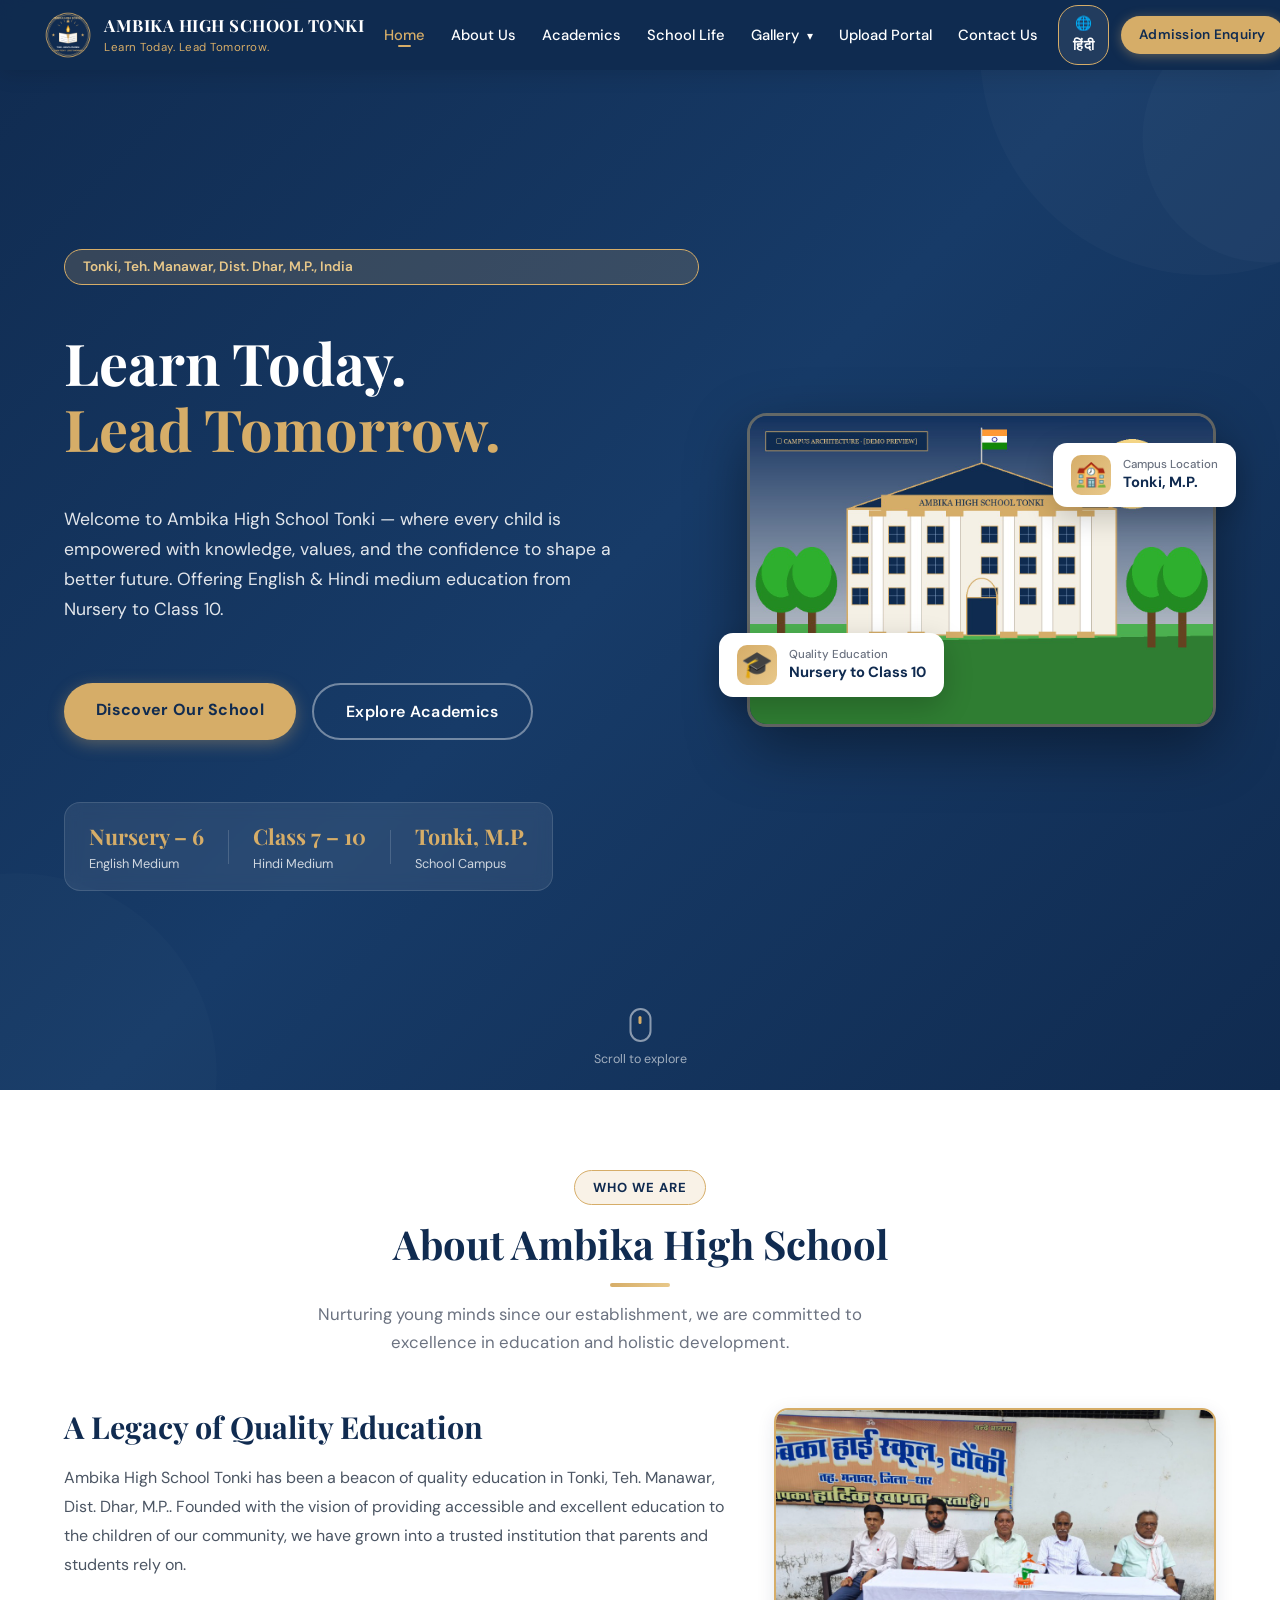
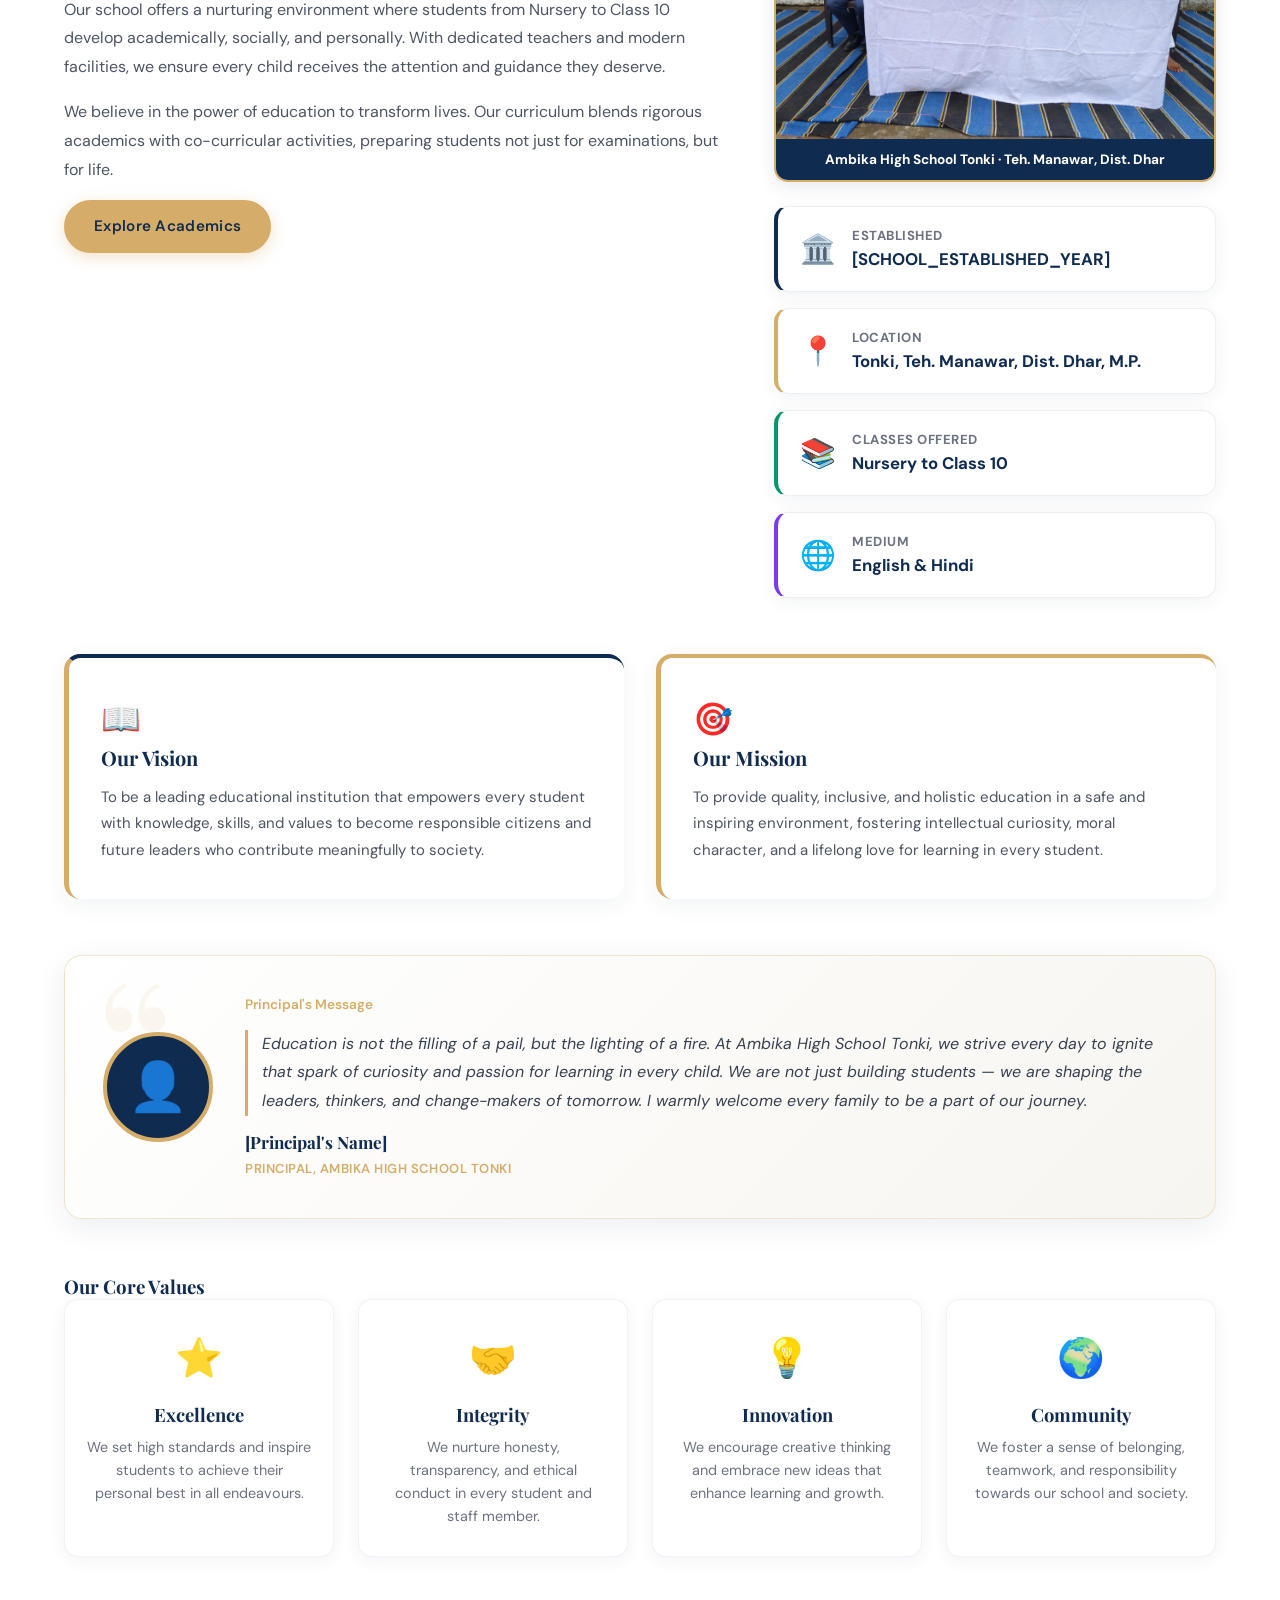
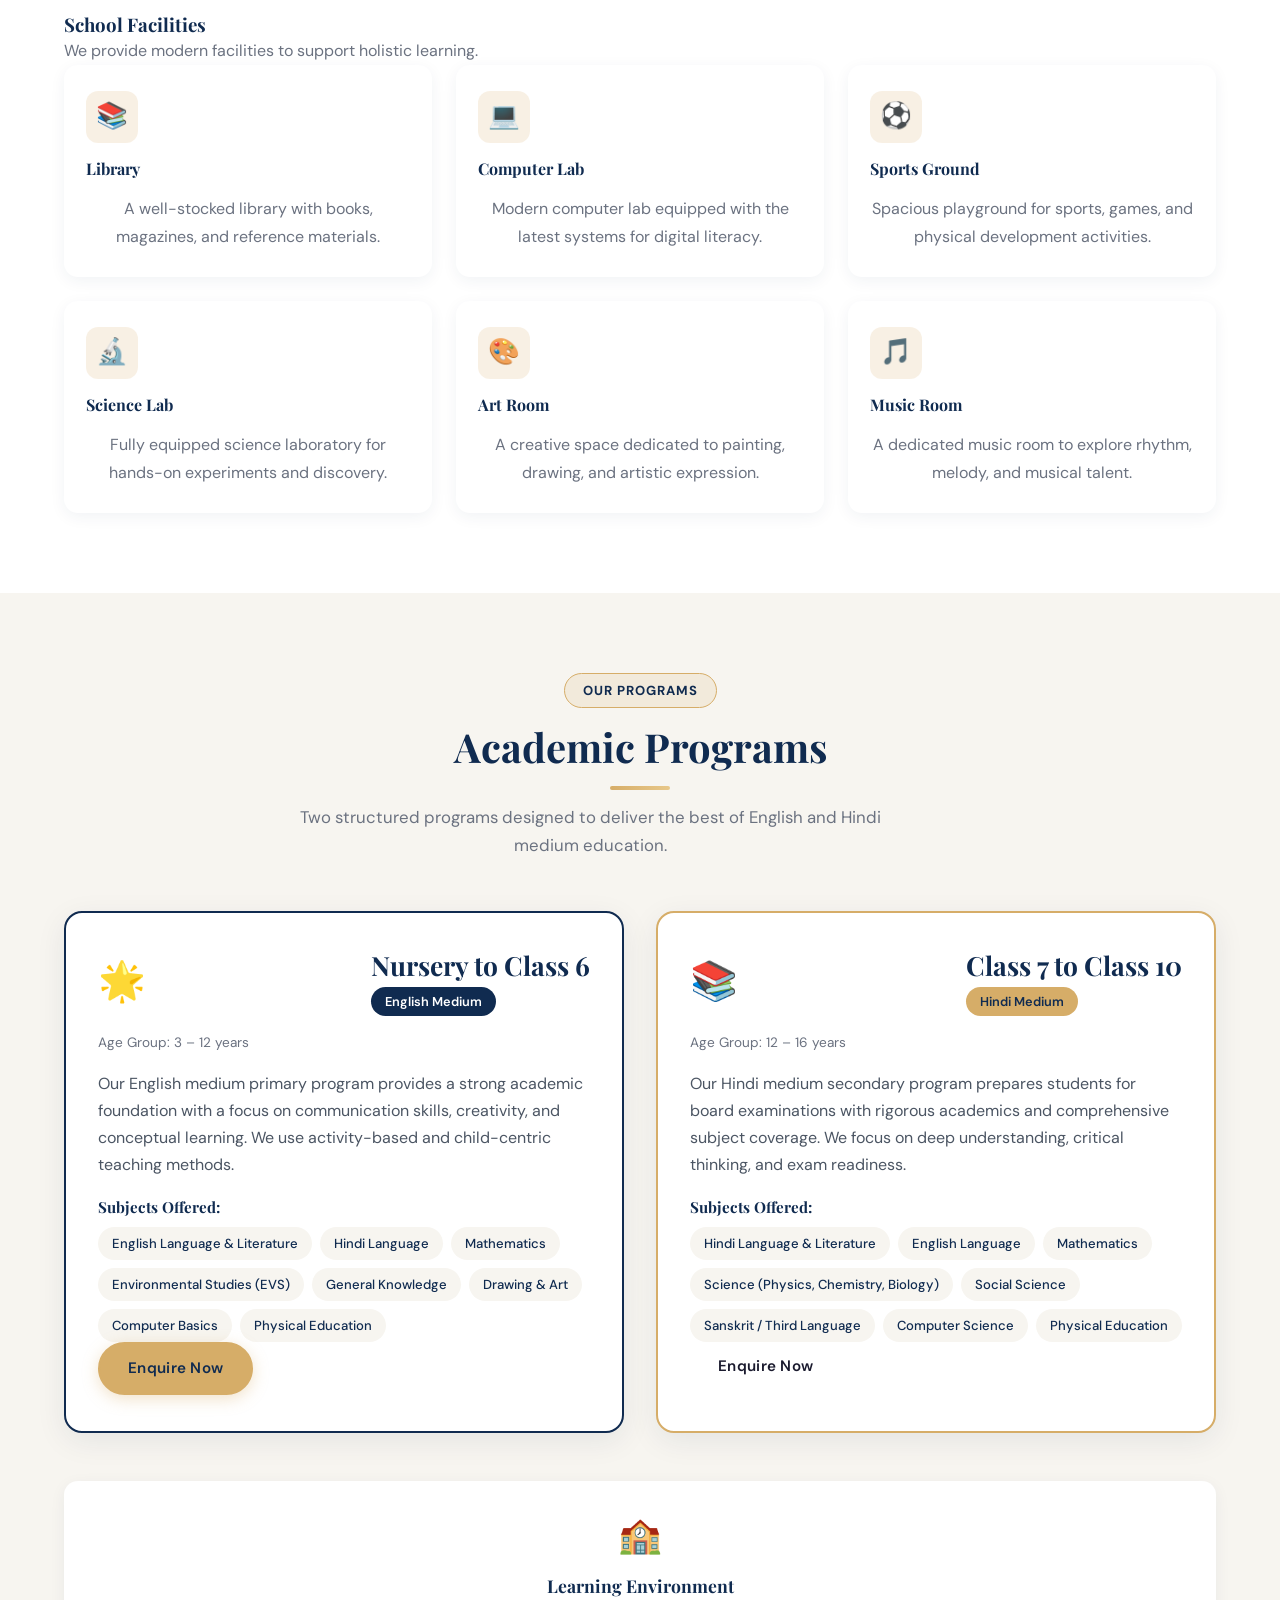
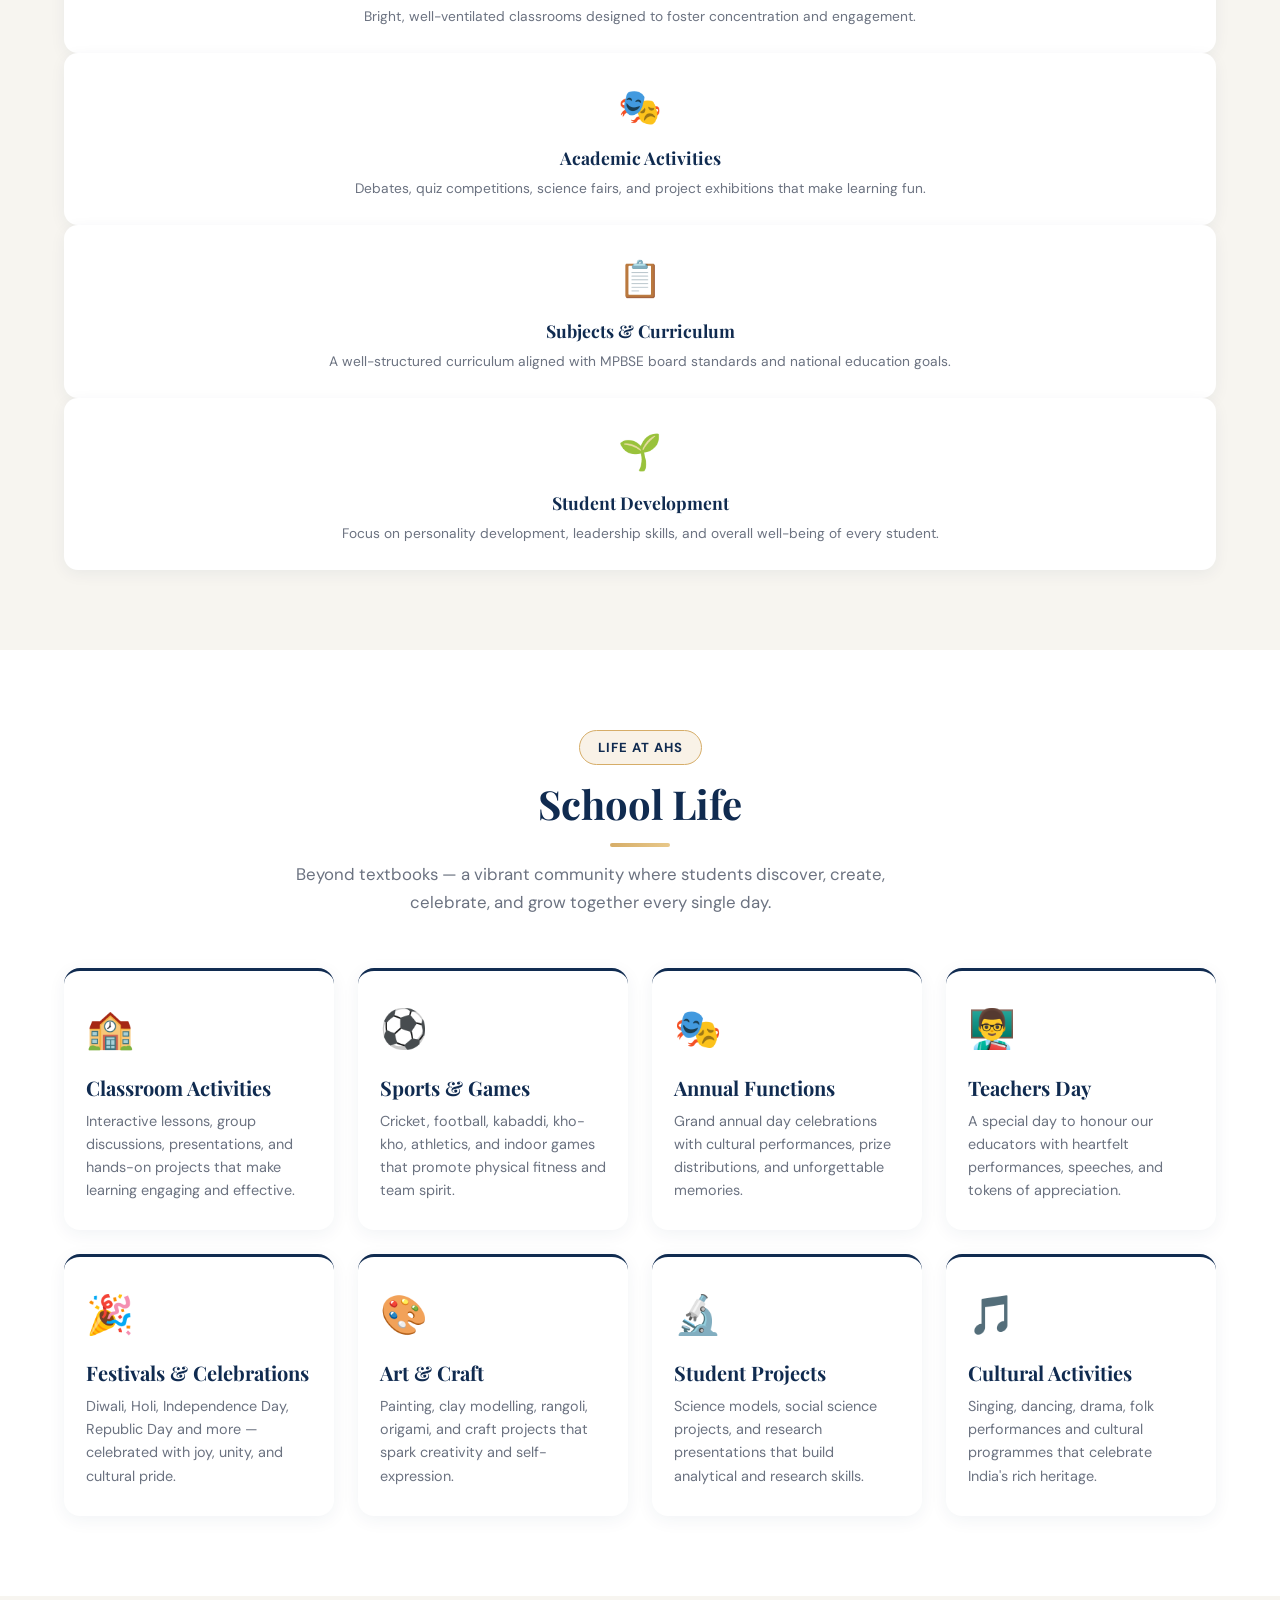
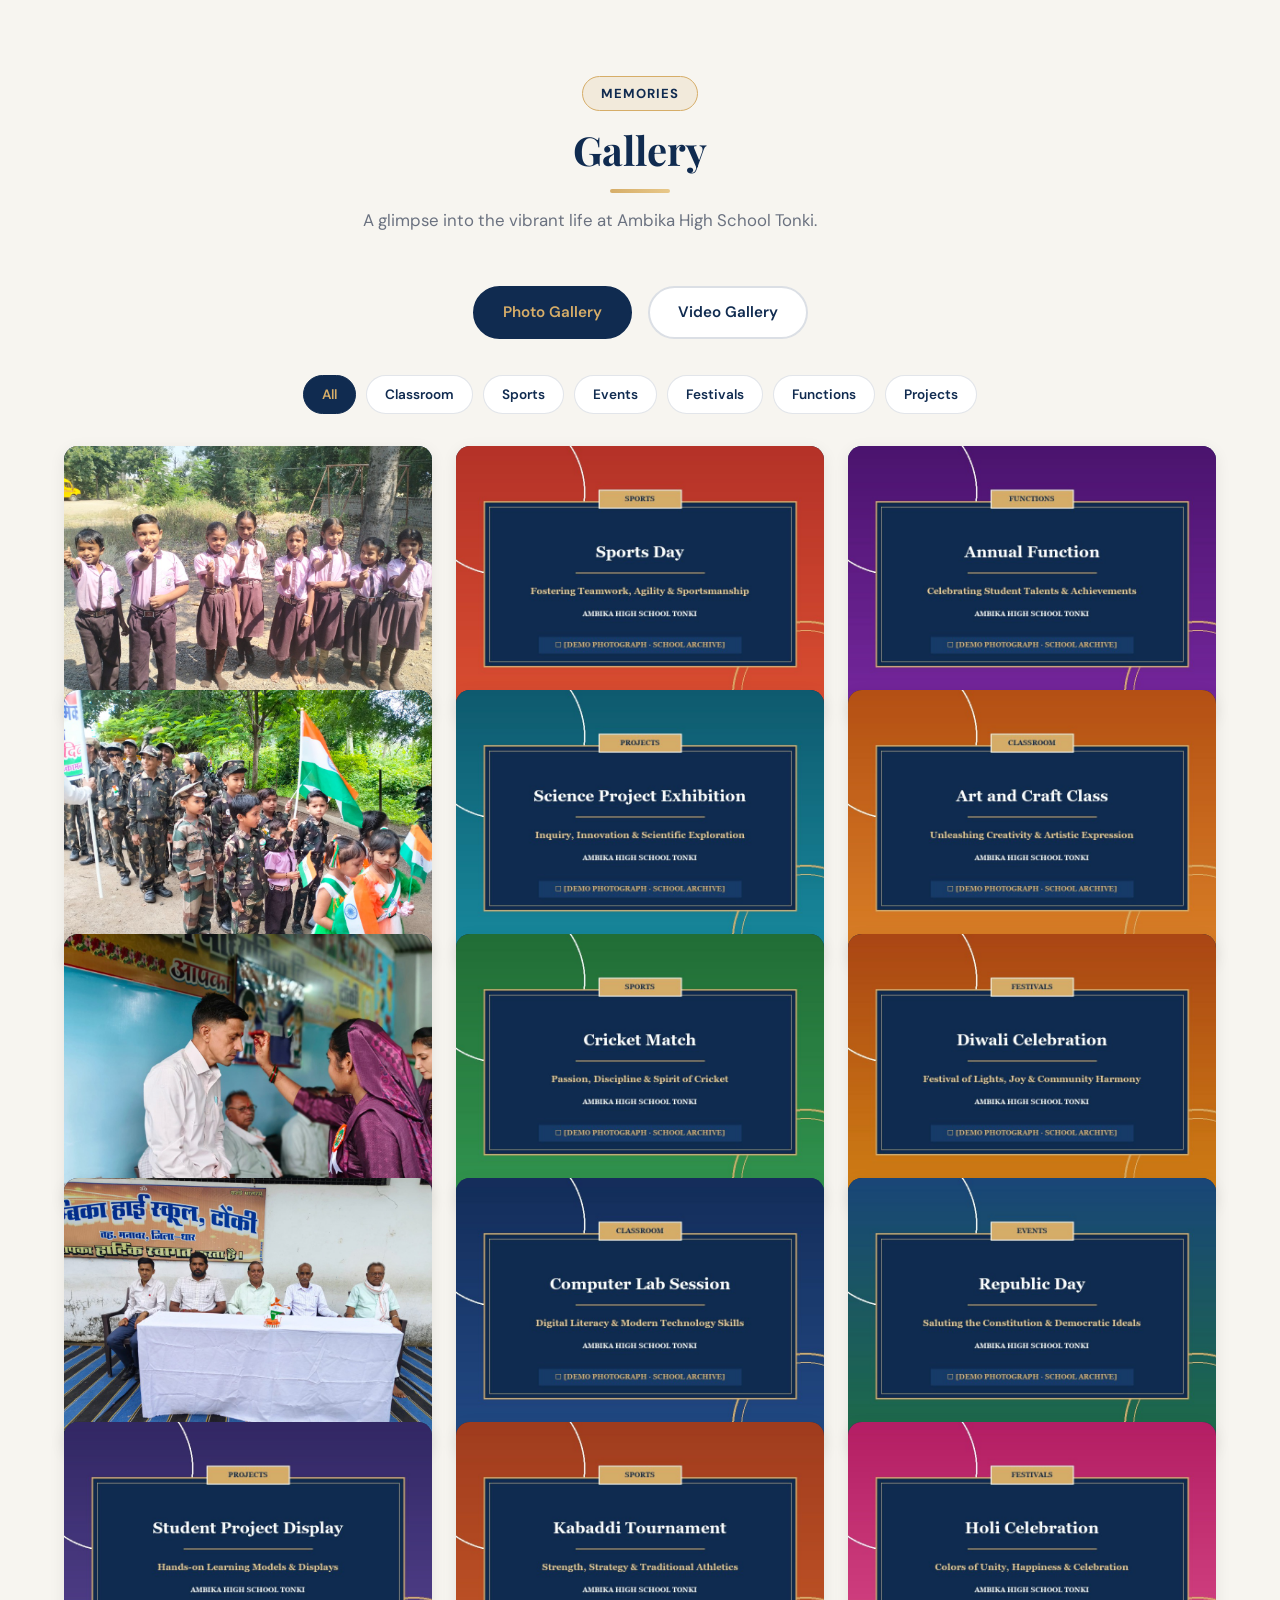
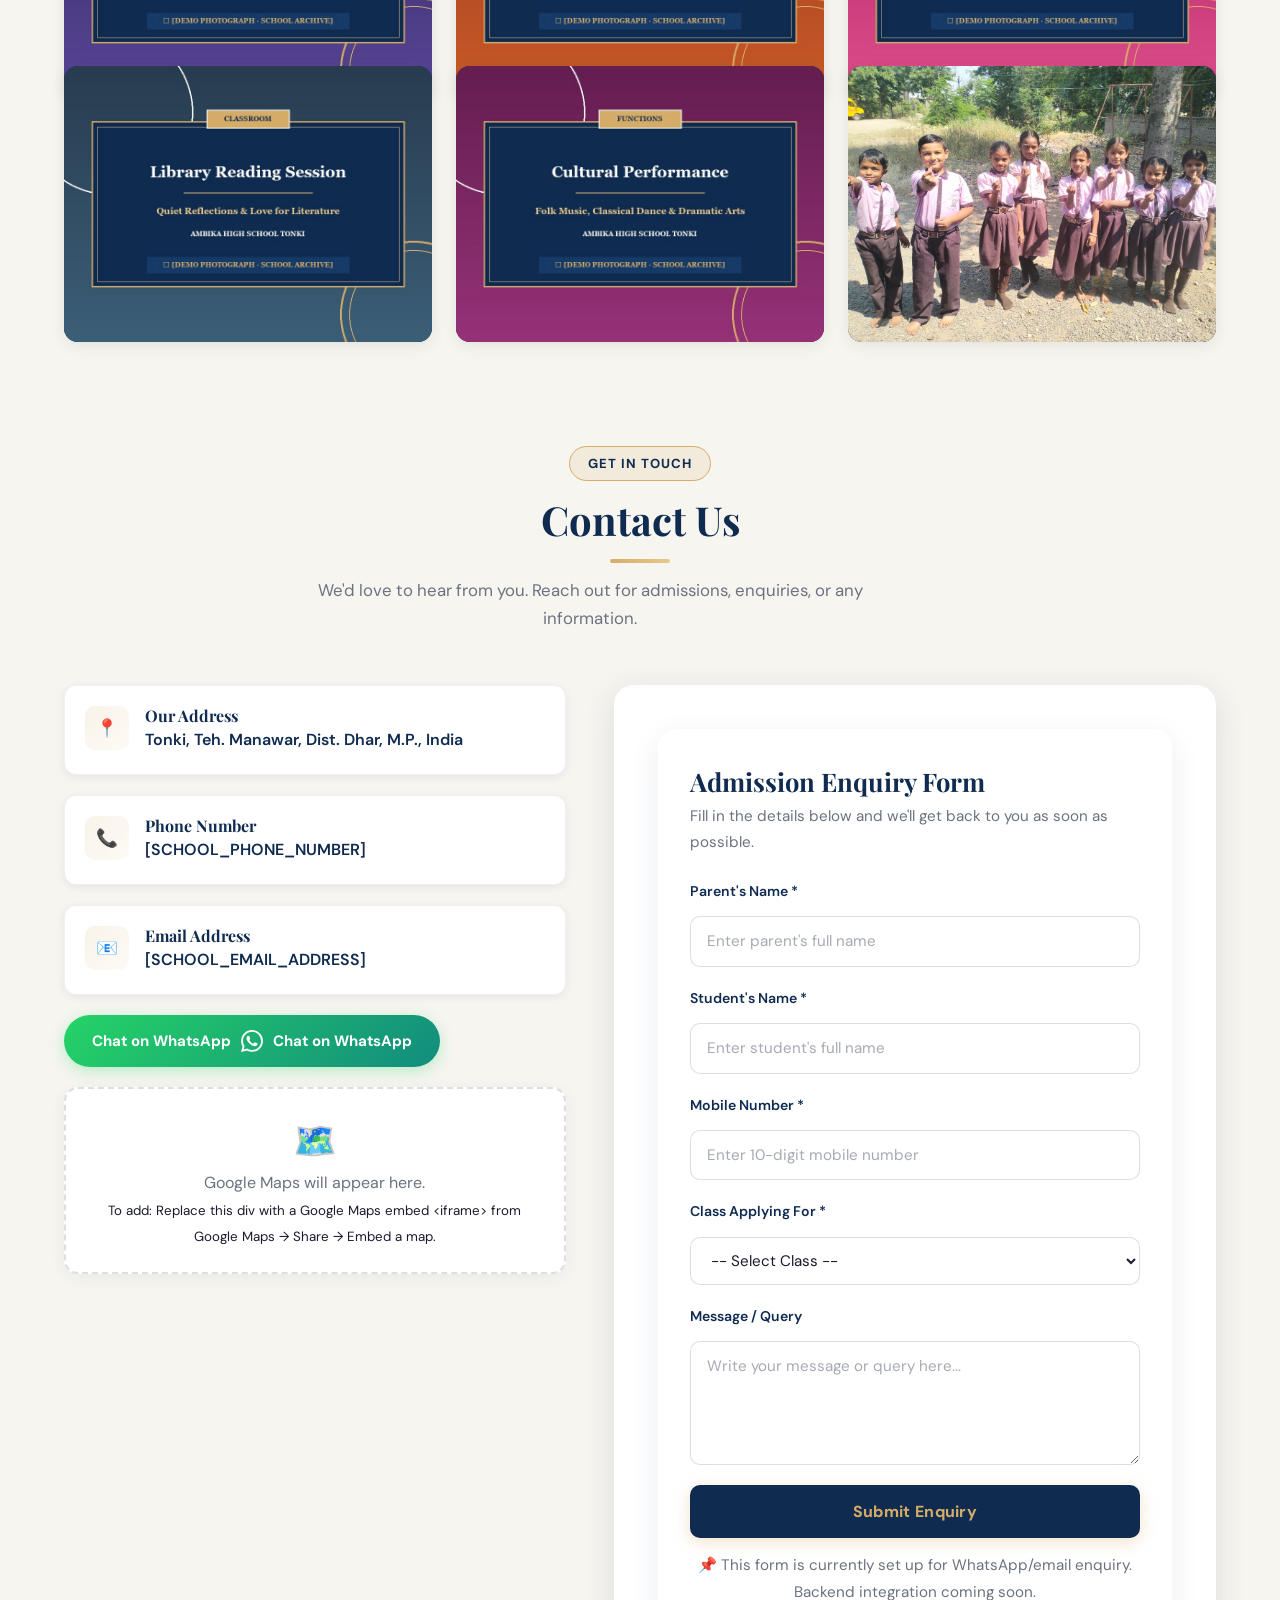
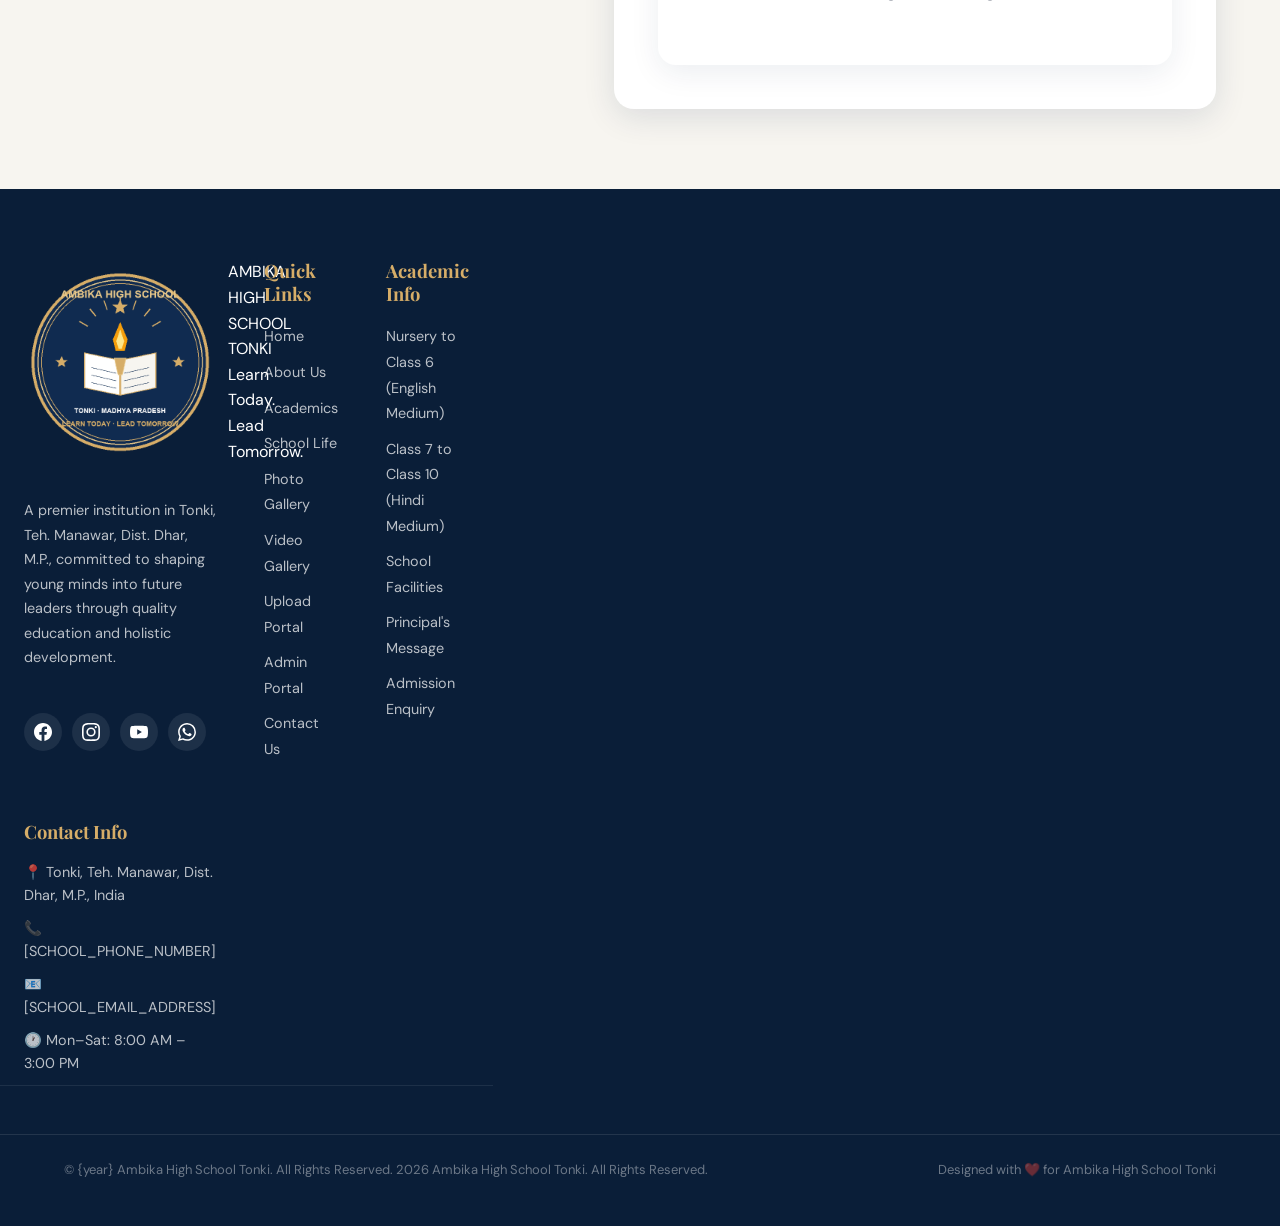
==== commit 597b1feb: "Add files via upload" ====
--- a/index.html
+++ b/index.html
@@ -49,6 +49,7 @@
             <li><a href="#video-gallery" class="dropdown-item" data-en="Video Gallery" data-hi="वीडियो गैलरी">Video Gallery</a></li>
           </ul>
         </li>
+        <li><a href="upload.html" class="nav-link" data-en="Upload Portal" data-hi="अपलोड पोर्टल">Upload Portal</a></li>
         <li><a href="#contact" class="nav-link" data-en="Contact Us" data-hi="संपर्क करें">Contact Us</a></li>
       </ul>
 
@@ -985,6 +986,8 @@
             <li><a href="#school-life" data-en="School Life" data-hi="स्कूल जीवन">School Life</a></li>
             <li><a href="#photo-gallery" data-en="Photo Gallery" data-hi="फोटो गैलरी">Photo Gallery</a></li>
             <li><a href="#video-gallery" data-en="Video Gallery" data-hi="वीडियो गैलरी">Video Gallery</a></li>
+            <li><a href="upload.html" data-en="Upload Portal" data-hi="अपलोड पोर्टल">Upload Portal</a></li>
+            <li><a href="admin-submissions.html" data-en="Admin Portal" data-hi="व्यवस्थापक पोर्टल">Admin Portal</a></li>
             <li><a href="#contact" data-en="Contact Us" data-hi="संपर्क करें">Contact Us</a></li>
           </ul>
         </div>
